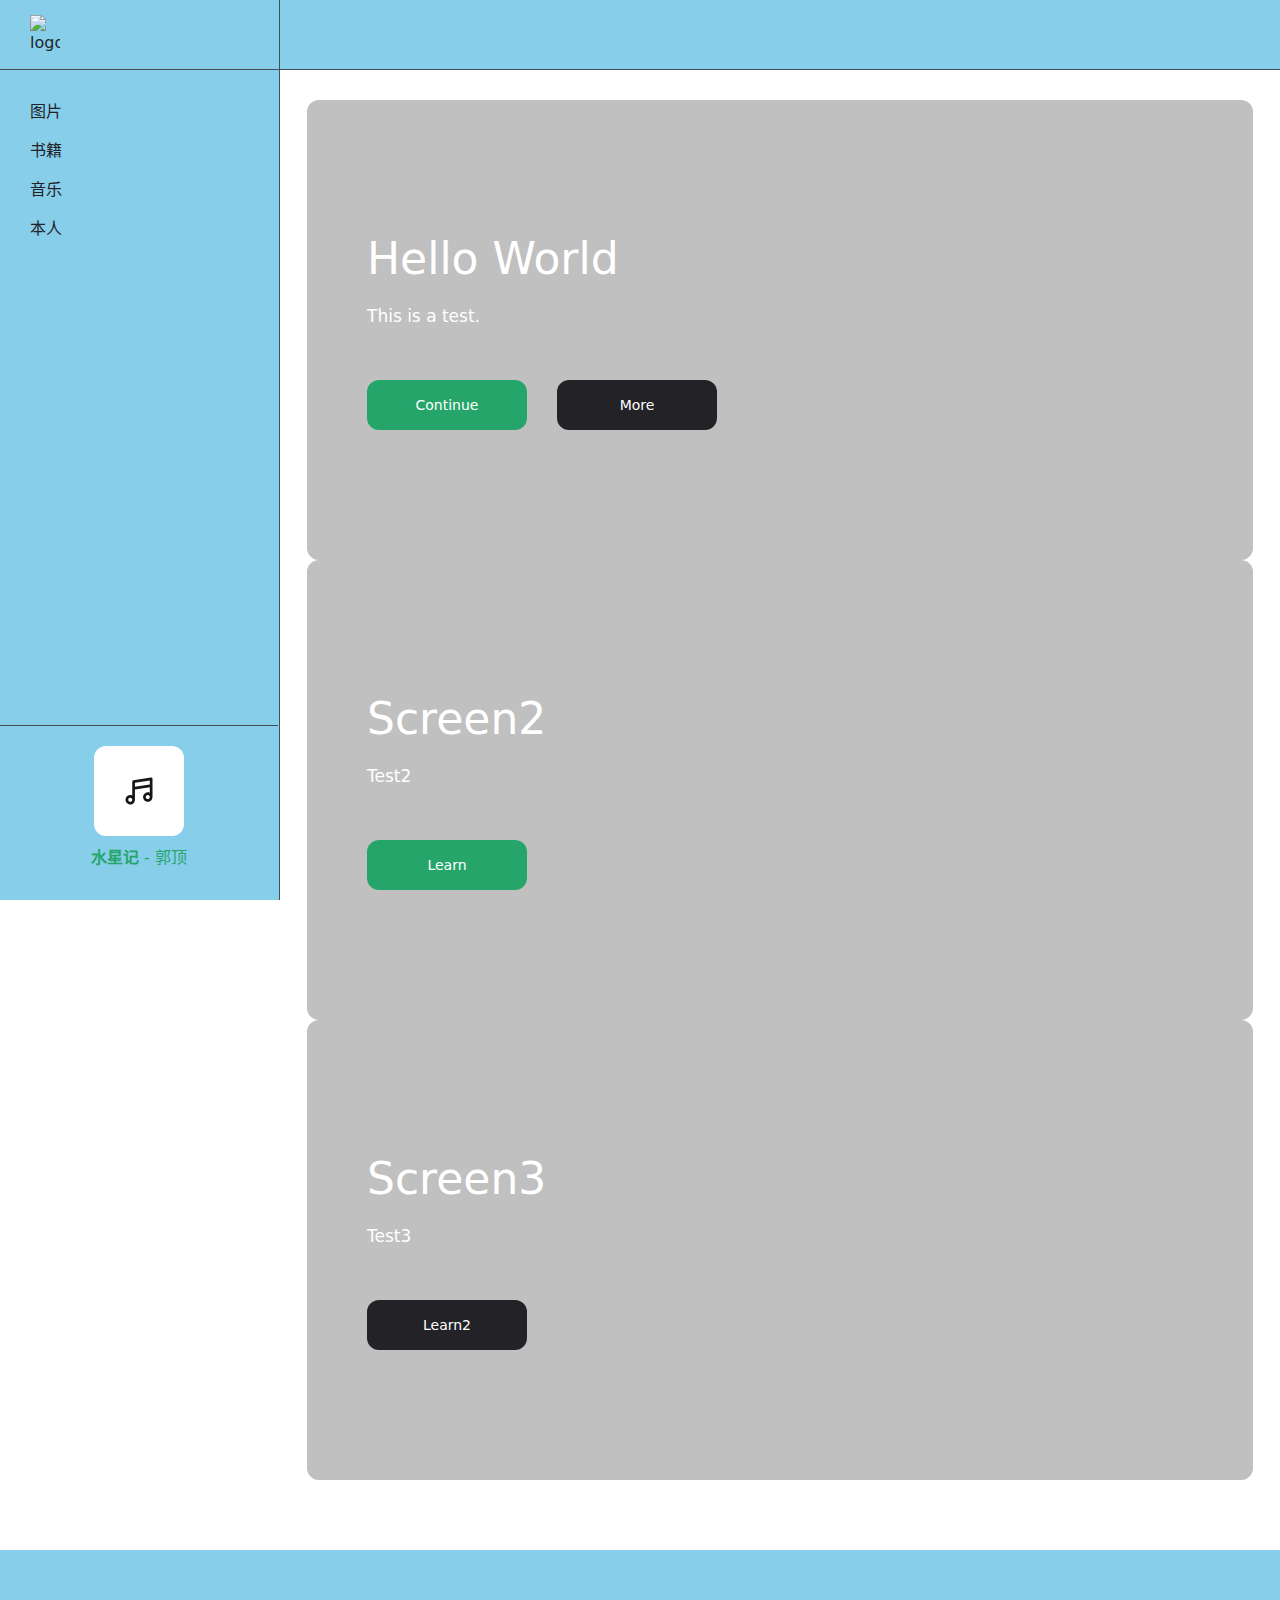
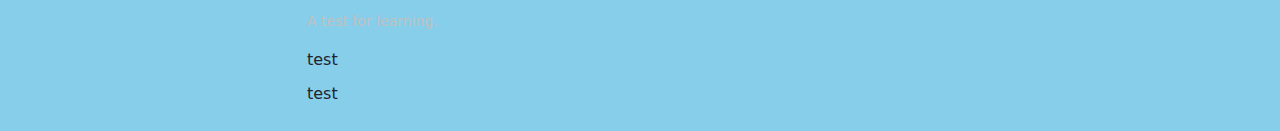
==== index.html @ 8feaa155 "部分修改" ====
<!DOCTYPE html>
<html lang="zh-CN">
    <head>
        <meta charset="UTF-8">
        <meta http-equiv="X-UA-Compatible" content="IE=edge">
        <meta name="viewport" content="width=device-width, initial-scale=1, shrink-to-fit=no">
        <meta name="description" content="早点休息，好好爱自己，晚安。">
        <meta name="keywords" content="晚安">
        <title>早点睡晚安</title>

        <!--CSS-->
        <link rel="stylesheet" href="css/bootstrap-reboot.min.css">
        <link rel="stylesheet" href="css/bootstrap-grid.min.css">
        <link rel="stylesheet" href="css/index.css">

    </head>
    <body>
        <!--Header Start-->
        <header class="header">
            <div class="header_content">
                <div class="header_logo">
                    <a href="about.html">
                        <img src="img/index/logo.jpg" alt="logo">
                    </a>
                </div>
                <button class="header_btn" type="button">
                    <span></span>
                    <span></span>
                    <span></span>
                </button>
            </div>
        </header>
        <!--Header End-->
        <!--Sidebar Start-->
        <div class="sidebar">
            <!--Sidebar Logo Start-->
            <div class="sidebar_logo">
                <img src="img/index/logo.jpg" alt="logo">
            </div>
            <!--Sidebar Logo End-->
            <!--Sidebar Nav Start-->
            <ul class="sidebar_nav">
                <li class="sidebar_nav-item">
                    <a href="about.html" class="sidebar_nav-link">
                        <span>图片</span>
                    </a>
                </li>
                <li class="sidebar_nav-item">
                    <a href="about.html" class="sidebar_nav-link">
                        <span>书籍</span>
                    </a>
                </li>
                <li class="sidebar_nav-item">
                    <a href="about.html" class="sidebar_nav-link">
                        <span>音乐</span>
                    </a>
                </li>
                <li class="sidebar_nav-item">
                    <a href="about.html" class="sidebar_nav-link">
                        <span>本人</span>
                    </a>
                </li>
            </ul>
            <!--Sidebar Nav End-->
        </div>
        <!--Sidebar End-->
        <!--Player Start-->
        <div class="player">
            <div class="player_cover">
                <img src="img/index/cover.svg" alt="player">
            </div>
            <div class="player_content">
                <span class="player_track">
                    <b>水星记</b> - <span>郭顶</span>
                </span>
            </div>
        </div>
        <button class="player_btn" type="button">
            <svg t="1628232335971" class="icon" viewbox="0 0 1024 1024" version="1.1" xmlns="http://www.w3.org/2000/svg" p-id="2117" width="200" height="200"><path d="M153.6 463.8208c0-192.512 157.764267-347.562667 358.4-346.453333 200.635733 1.109333 358.4 153.941333 358.4 346.453333V563.2l-39.3728 223.778133c-7.68 43.485867-48.571733 72.618667-91.357867 65.0752l-34.440533-6.075733c-42.786133-7.543467-71.253333-48.913067-63.5904-92.398933l25.924267-146.961067c7.662933-43.485867 48.571733-72.618667 91.357866-65.0752l60.279467 11.707733V463.872c0-161.194667-132.829867-290.082133-301.380267-293.154133L512 170.666667c-171.298133-0.170667-307.2 130.116267-307.2 293.154133v89.429333l60.279467-11.707733c42.786133-7.543467 83.694933 21.589333 91.357866 65.0752l25.924267 146.961067c7.68 43.485867-20.821333 84.855467-63.5904 92.398933l-34.440533 6.075733c-42.786133 7.543467-83.694933-21.589333-91.357867-65.0752L153.6 563.2z m120.746667 130.218667l-60.2624 10.615466 30.549333 173.226667a26.453333 26.453333 0 0 0 30.446933 21.674667l34.423467-6.058667a26.453333 26.453333 0 0 0 21.1968-30.805333l-25.9072-146.978134a26.453333 26.453333 0 0 0-30.446933-21.674666z m475.306666 0a26.453333 26.453333 0 0 0-30.446933 21.674666l-25.9072 146.978134a26.453333 26.453333 0 0 0 21.1968 30.805333l34.423467 6.075733a26.453333 26.453333 0 0 0 30.464-21.691733l30.549333-173.226667z" fill="#404040" p-id="2118"></path></svg>
            Music
        </button>
        <!--Player End-->
        <!--Main Start-->
        <main class="main">
            <div class="container-fluid">
                <!--Slider Start-->
                <section class="row">
                    <div class="col-12">
                        <div class="hero owl-carousel" id="hero">
                            <div class="hero_slide" data-bg="img/index/home.png">
                                <h1 class="hero_title">Hello World</h1>
                                <p class="hero_text">This is a test.</p>
                                <div class="hero_btns">
                                    <a href="#" class="hero_btn hero_btn--green">Continue</a>
                                    <a href="#" class="hero_btn">More</a>
                                </div>
                            </div>
                            <div class="hero_slide" data-bg="img/index/home.png">
                                <h2 class="hero_title">Screen2</h2>
                                <p class="hero_text">Test2</p>
                                <div class="hero_btns">
                                    <a href="#" class="hero_btn hero_btn--green">Learn</a>
                                </div>
                            </div>
                            <div class="hero_slide" data-bg="img/index/home.png">
                                <h2 class="hero_title">Screen3</h2>
                                <p class="hero_text">Test3</p>
                                <div class="hero_btns">
                                    <a href="#" class="hero_btn">Learn2</a>
                                </div>
                            </div>
                        </div>

                        
                    </div>
                </section>
                <!--Slider End-->
            </div>
        </main>
        <!--Main End-->

        <!--Footer Start-->
        <footer class="footer">
            <div class="container-fluid">
                <div class="row">
                    <div class="col-12 col-sm-8 col-md-6 col-lg-6 col-xl-4 order-4 order-md-1 order-lg-4 order-xl-1">
                        <div class="">
                            <img>
                        </div>
                        <p class="footer_tagline">A test for learning.</p>
                        <div class="footer_links">
                            <a>test</a>
                            <a>test</a>
                        </div>
                    </div>
                    <div class="">

                    </div>
                </div>
            </div>
        </footer>
        <!--Footer End-->
        

        <script src="js/jquery-3.6.0.js"></script>
        <script src="js/index.js"></script>
    </body>
</html>
---- css/index.css ----
html {
    -webkit-text-size-adjust: 100%;
    -ms-text-size-adjust: 100%;
}
html,
body {
    height: 100%;
}
body {

    font-weight: 400;
    background-color: #FFF;
}
button {
    padding: 0;
    border: none;
    background-color: transparent;
    transition: .5s ease;
    transition-property: color, background-color, border-color, box-shadow;
    cursor: pointer;
}
button:focus {
    outline: none;
}
a {
    transition: .5s ease;
    transition-property: color, background-color, border-color, box-shadow;
}
a:hover,
a:active,
a:focus {
    outline: none;
    text-decoration: none;
}
ul {
    margin: 0;
    padding: 0;
    list-style: none;
}





.owl-carousel .owl-item {
    -webkit-transform: none;
    transform: none;
}

/* Header */
.header {
    display: block;
    position: fixed;
    top: 0;
    left: 0;
    right: 0;
    width: auto;
    height: 70px;
    background-color: #87CEEB;
    border-bottom: 1px solid #444D56;
    z-index: 101;
}
.header_content {
    display: flex;
    flex-direction: row;
    justify-content: space-between;
    align-items: center;
    height: 100%;
    width: 100%;
    position: relative;
    padding: 0 15px;
}
.header_logo {
    display: inline-flex;
    flex-direction: row;
    justify-content: flex-start;
    align-items: center;
    height: 70px;
    width: 100%;
}
.header_logo img {
    width: 30px;
    height: auto;
    display: block;
}
.header_btn {
    position: absolute;
    width: 24px;
    height: 22px;
    display: block;
    right: 15px;
    top: 24px;
}
.header_btn span {
    position: absolute;
    right: 0;
    width: 24px;
    height: 2px;
    background-color: #FFF;
    border-radius: 2px;
    transition: .5s ease;
}
.header_btn span:first-child {
    top: 0;
}
.header_btn span:nth-child(2) {
    top: 10px;
    width: 16px;
}
.header_btn span:last-child {
    top: 20px;
    width: 8px;
}
.header_btn:hover span {
    background-color: #25a56a;
}
.header_btn--active span {
    background-color: #25a56a;
}
.header_btn--active span:first-child {
    transform: rotate(-45deg);
    top: 9px;
}
.header_btn--active span:nth-child(2) {
    opacity: 0;
    width: 0;
}
.header_btn--active span:last-child {
    width: 24px;
    transform: rotate(45deg);
    top: 9px;
}
@media (min-width: 576px) {
    .header_content {
        padding: 0 30px;
    }
    .header_btn {
        right: 30px;
    }
}
@media (min-width: 1200px) {
    .header {
        position: relative;
        padding-left: 280px;
    }
    .header--mobile {
        display: none;
    }
    .header_logo,
    .header_btn {
        display: none;
    }
}

/* Sidebar */
.sidebar {
    display: flex;
    flex-direction: column;
    justify-content: flex-start;
    align-items: flex-start;
    background-color: #87CEEB;
    position: fixed;
    top: 0;
    left: 0;
    bottom: 0;
    z-index: 0;
    width: 280px;
    transform: translateX(-100%);
    transition: transform .5s ease;
    border-right: 1px solid #444D56;
    z-index: 101;
}
.sidebar--active {
    transform: translateX(0);
}
.sidebar_logo {
    display: inline-flex;
    flex-direction: row;
    justify-content: flex-start;
    align-items: center;
    height: 70px;
    width: 100%;
    padding: 0 30px 0 15px;
    border-bottom: 1px solid #444D56;
}
.sidebar_logo img {
    width: 30px;
    height: auto;
    display: block;
}
.sidebar_nav {
    display: flex;
    flex-direction: column;
    justify-content: flex-start;
    align-items: flex-start;
    position: relative;
    padding: 30px 0 0;
    width: 100%;
    max-height: calc(100vh - 150px);
    overflow-y: auto;
}
.sidebar_nav-link {
    display: inline-flex;
    flex-direction: row;
    justify-content: flex-start;
    align-items: center;
    text-decoration: none;
    font-size: 16px;
    color: #222227;
    
    margin-left: 15px;
    transition: .4s ease;
    position: relative;
}

.sidebar_nav-item {
    width: 100%;
    display: block;
    margin-bottom: 15px;
    position: relative;
}
.sidebar_nav-item:last-child {
    margin-bottom: 0;
}
@media (min-width: 576px) {
    .sidebar_logo {
        padding: 0 30px;
    }
    .sidebar_nav-link {
        margin-left: 30px;
    }
}
@media (min-width: 1200px) {
    .sidebar {
        transform: translateX(0);
    }
    .sidebar_nav {
        max-height: calc(100vh - 332px);
    }
}

/* Player */
.player {
    position: fixed;
    z-index: 102;
    bottom: 0;
    left: 0;
    width: 100%;
    background-color: #87CEEB;
    padding: 20px 15px;
    display: flex;
    flex-direction: column;
    justify-content: flex-start;
    align-items: center;
    border-top: 1px solid #444D56;
    transform: translateY(100%);
    transition: transform .5s ease;
}
.player_cover {
    width: 100%;
    max-width: 90px;
}
.player_cover img {
    width: 100%;
    height: auto;
    display: block;
    border-radius: 12px;
    margin-bottom: 10px;
}
.player_track {
    font-size: 16px;
    line-height: 24px;
    display: block;
    width: 100%;
    text-align: center;
    font-weight: 400;
    color: #25a56a;
    margin-bottom: 10px;
    white-space: nowrap;
    overflow: hidden;
    text-overflow: ellipsis;
    word-wrap: break-word;
}
.player_track b {
    font-weight: 600;
    color: #25a56a;
}
.player_content {
    width: 100%;
}
.player_btn {
    position: fixed;
    display: flex;
    flex-direction: row;
    justify-content: center;
    align-items: center;
    background-color: #87CEEB;
    border-radius: 12px 12px 0 0;
    height: 40px;
    width: 90px;
    bottom: 0;
    left: 50%;
    transform: translateX(-50%);
    z-index: 103;
    color: #25a56a;
    font-size: 14px;
    border: 1px solid #444D56;
    border-bottom: none;
}
.player_btn svg {
    width: 18px;
    height: auto;
    fill: #25a56a;
    margin-right: 8px;
}
.player--active {
    transform: translateY(0);
}
@media (min-width: 1200px) {
    .player {
        width: 278px;
        padding: 20px 30px;
        transform: translateY(0);
    }
    .player_btn {
        display: none;
    }
}
.player_control {
    padding: 0;
}
.player_control svg {
    width: 24px;
    height: 24px;
    transition: fill .4s ease;
}
.player_control:hover {
    background-color: transparent !important;
}
.player_control:hover svg {
    fill: #25a56a;
}
.player_controls {
    display: flex;
    flex-direction: row;
    justify-content: flex-start;
    align-items: center;
    flex-wrap: wrap;
    width: 100%;
}
.player_actions {
    display: flex;
    flex-direction: row;
    justify-content: center;
    align-items: center;
    width: 100%;
}
.player_actions button {
    margin: 0 5px;
}
.player_tooltip {
    background-color: #25a56a;
    box-shadow: none;
    color: #222227;
    font-size: 14px !important;
}
.player_tooltip:before {
    border-top-color: #25a56a;
}
.player_wrap {
    display: flex;
    flex-direction: row;
    justify-content: space-between;
    align-items: center;
    width: 100%;
    margin-top: 10px;
}
.player_time {
    margin-left: 10px;
    color: #25a56a;
    font-size: 14px;
    line-height: 100%;
}
.player_volume {
    margin-right: auto;
}
.player_progress {
    width: 100%;
}
.player--audio .player_controls {
    padding: 0;
    color: #25a56a;
    background-color: transparent;
}

/* Main */
.main {
    position: relative;
    margin-top: 70px;
    padding: 20px 0 60px;
}
.main_title {
    display: flex;
    flex-direction: row;
    justify-content: space-between;
    align-items: flex-end;
    flex-wrap: wrap;
    margin-bottom: 10px;
    margin-top: 60px;
}
.main_title h1 {
    display: flex;
    flex-direction: row;
    justify-content: flex-start;
    align-items: flex-start;
    font-weight: 400;
    color: #222227;
    font-size: 30px;
    line-height: 140%;
    margin-bottom: 0;
    position: relative;
}
.main_title h1 b {
    font-weight: 500;
}
.main_title h1 a {
    color: #222227;
}
.main_title h1 a:hover {
    color: #25a56a;
}
.main_title h2 {
    display: flex;
    flex-direction: row;
    justify-content: flex-start;
    align-items: flex-start;
    font-weight: 400;
    color: #222227;
    font-size: 26px;
    line-height: 100%;
    margin-bottom: 0;
    position: relative
}
.main_title h2 svg {
    width: 26px;
    height: auto;
    fill: #25a56a;
    margin-right: 10px;
}
.main_title h2 b {
    font-weight: 500;
}
.main_title h2 a {
    color: #222227;
}
.main_title h2 a:hover {
    color: #25a56a;
}
.main_title h3 {
    display: flex;
    flex-direction: row;
    justify-content: flex-start;
    font-weight: 400;
    font-size: 24px;
    color: #222227;
    margin-bottom: 0;
    line-height: 100%;
    position: relative;
}
.main_title p {
    display: block;
    width: 100%;
    font-size: 16px;
    line-height: 26px;
    color: #c0c0c0;
    margin-top: 20px;
    margin-bottom: 0;
}
.main_title p b {
    font-weight: 600;
}
.main_title p a {
    color: #25a56a;
    text-decoration: underline;
}
.main_title p a:hover {
    text-decoration: none;
}
.main_title ol {
    padding-left: 0;
    list-style: none;
    counter-reset: li;
    margin-bottom: 0;
}
.main_title ol ol {
    padding-left: 15px;
    margin-top: 10px;
}
.main_title ol ol ol {
    margin-top: 10px;
    margin-bottom: 10px;
}
.main_title ol ol ol li {
    margin-top: 5px;
}
.main_title ol h4 {
    font-size: 16px;
    color: #fff;
    display: inline-block;
    margin-bottom: 0;
    margin-top: 20px;
    font-weight: 500;
}
.main_title ol li {
    font-size: 16px;
    line-height: 24px;
    color: #c0c0c0;
    position: relative;
}
.main_title ol li b {
    font-weight: 600;
    color: #c0c0c0;
}
.main_title ol li a {
    color: #eb5757;
}
.main_title ol li a:hover {
    color: #eb5757;
    text-decoration: underline;
}
.main_title ol li:last-child {
    margin-bottom: 0;
}
.main_title ol li:before {
    counter-increment: li;
    content: counter(li, ".")". ";
}
.main_title--page {
    margin-bottom: 0;
    margin-top: 50px;
}
.main_link {
    display: flex;
    flex-direction: row;
    justify-content: center;
    align-items: center;
    font-size: 16px;
    color: #c0c0c0;
    font-weight: 400;
}
.main_link svg {
    width: 22px;
    height: auto;
    fill: #c0c0c0;
    margin-left: 5px;
    transition: fill .5s ease;
}
.main_link:hover {
    color: #fff;
}
.main_link:hover svg {
    fill: #25a56a;
}
.main_carousel-warp {
    position: relative;
}
.main_carousel .owl-dots {
    display: flex;
    flex-direction: row;
    justify-content: center;
    align-items: center;
    width: 100%;
    margin-top: 20px;
    position: relative;
}
.main_carousel .owl-dot:last-child {
    margin-right: 0;
}
.main_carousel .owl-dot span {
    display: block;
    height: 4px;
    width: 10px;
    border-radius: 2px;
    background-color: #c0c0c0;
    transition: .5s ease;
}
.main_carousel .owl-dot.active span {
    width: 20px;
    background-color: #25a56a;
}
.main_nav {
    display: none;
}
.main_list {
    margin-top: 20px;
}
.main_list--dashbox {
    margin-top: 0;
}
.main_list--dashbox .single-item_title {
    max-width: 80px;
}
.main_list--dashbox .single-item_time {
    font-size: 12px;
}
.main_filter {
    display: flex;
    flex-direction: column;
    justify-content: flex-start;
    align-items: flex-start;
    width: 100%;
    margin-top: 20px;
    padding-bottom: 20px;
    padding-top: 20px;
    background-color: #16151a;
    position: relative;
}
.main_filter:before {
    content: '';
    position: absolute;
    display: block;
    left: -15px;
    right: -15px;
    width: auto;
    top: 0;
    border-top: 1px solid #444D56;
    border-bottom: 1px solid #444D56;
    bottom: 0;
    background-color: #16151a;
}
.main_filter-wrap {
    display: flex;
    flex-direction: row;
    justify-content: flex-start;
    align-items: center;
    width: 100%;
    position: relative;
    padding: 0 20px;
    z-index: 2;
}
.main_filter-search {
    position: relative;
    display: flex;
    flex-direction: row;
    justify-content: flex-start;
    align-items: center;
    width: 100%;
    margin-bottom: 10px;
}
.main_filter-search input {
    width: 100%;
    height: 40px;
    background-color: #222227;
    color: #fff;
    font-size: 14px;
    border-radius: 12px;
    border: none;
    padding: 0 60px 0 20px;
}
.main_filter-search input:focus {
    border-color: #222227;
}
.main_filter-search button {
    position: absolute;
    right: 20px;
    top: 0;
    height: 40px;
    width: auto;
    display: flex;
    flex-direction: row;
    justify-content: center;
    align-items: center;
}
.main_filter-search button svg {
    width: 20px;
    height: auto;
    fill: #c0c0c0;
    transition: .5s ease;
}
.main_filter-search button:hover svg {
    fill: #25a56a;
}
.main_load {
    width: 160px;
    height: 50px;
    border-radius: 12px;
    background-color: #25a56a;
    display: flex;
    flex-direction: row;
    justify-content: center;
    align-items: center;
    color: #fff;
    font-size: 14px;
    position: relative;
    text-transform: uppercase;
    font-weight: 500;
    margin: 30px auto 0;
    z-index: 2;
}
.main_load:hover {
    color: #25a56a;
    background-color: #222227;
}
.main_tabs {
    display: flex;
    flex-direction: row;
    justify-content: flex-start;
    align-items: flex-start;
    flex-wrap: wrap;
    width: 100%;
    margin-top: 10px;
}
.main_tabs li {
    margin-top: 15px;
    margin-right: 15px;
}
.main_tabs li:last-child {
    margin-right: 0;
}
.main_tabs a {
    display: inline-flex;
    flex-direction: row;
    justify-content: center;
    align-items: center;
    width: auto;
    color: #c0c0c0;
    font-size: 17px;
}
.main_tabs a span {
    font-size: 15px;
    font-weight: 600;
    margin-right: 3px;
    margin-top: 3px;
    color: #c0c0c0;
    transition: color .5s ease;
}
.main_tabs a:hover {
    color: #fff;
}
.main_tabs a.active {
    color: #fff;
}
.main_tabs a.active span {
    color: #25a56a;
}
.main_table {
    width: 100%;
    min-width: 520px;
    border-spacing: 0;
}
.main_table thead {
    border-bottom: 1px solid #444D56;
}
.main_table thead th {
    font-size: 14px;
    color: #c0c0c0;
    font-weight: 400;
    padding: 0 10px 20px 0;
    line-height: 100%;
    margin-bottom: 0;
    border: none;
}
.main_table thead th a {
    display: inline-flex;
    flex-direction: row;
    justify-content: flex-start;
    align-items: center;
    color: #c0c0c0;
}
.main_table thead th a svg {
    width: 20px;
    height: auto;
    fill: #c0c0c0;
    transition: fill .5s ease;
}
.main_table thead th a:hover {
    color: #fff;
}
.main_table thead th a:hover svg {
    fill: #25a56a;
}
.main_table thead th a.active {
    color: #fff;
}
.main_table thead th a.active svg {
    width: 16px;
    fill: #25a56a;
}
.mian_table tbody td {
    padding: 0;
    background-color: transparent;
    border: 0px solid #444D56;
}




@media (min-width: 400px) {
    .main_list--dashbox .single-item_title {
        max-width: 110px;
    }
}
@media (min-width: 576px) {
    .main {
        padding: 20px 15px 50px;
    }
    .main_list--dashbox .single-item_title {
        max-width: 150px;
    }
    .main_list--dashbox .single-item_time {
        font-size: 14px;
    }
    .main_filter:before {
        left: -30px;
        right: -30px;
    }
}
@media (min-width: 768px) {
    .main {
        padding: 30px 15px 70px;
    }
    .main_title {
        margin-top: 70px;
        margin-bottom: 0;
    }
    .main_title h1 {
        font-size: 36px;
    }
    .main_title h2 {
        font-size: 30px;
    }
    .main_title h2 svg {
        width: 30px;
    }
    .main_title p:last-child {
        margin-bottom: 10px;
    }
    .main_title--sidebar {
        margin-bottom: 10px;
    }
    .main_carousel .owl-dots {
        margin-top: 30px;
    }
    .main_list {
        margin-top: 30px;
    }
    .main_list--dashbox {
        margin-top: 0;
    }
    .main_filter {
        padding: 0;
        flex-direction: row;
        align-items: center;
        margin-top: 30px;
        height: 70px;
    }
    .main_filter-wrap {
        padding: 0;
    }
    .main_load {
        margin: 40px auto 0;
    }
    .main_tabs li {
        margin-top: 20px;
        margin-right: 20px;
    }
    .main_tabs li:last-child {
        margin-right: 0;
    }
    .main_filter-search {
        margin-bottom: 0;
        width: 180px;
        margin-right: 30px;
    }
    .main_filter-search input {
        width: 180px;
    }
}
@media (min-width: 992px) {
    .main_filter-search {
        margin-bottom: 0;
        width: 250px;
    }
    .main_filter-search input {
        width: 250px;
    }
    .main_title--sidebar {
        margin-top: 30px;
    }
    .main_list--dashbox .single-item_title {
        max-width: 200px;
    }
}
@media (min-width: 1200px) {
    .main {
        padding: 0 15px 70px 295px;
        margin-top: 0;
    }
    .main_carousel .owl-dots {
        justify-content: flex-end;
        padding-right: 68px;
    }
    .main_nav {
        position: absolute;
        display: flex;
        flex-direction: row;
        justify-content: center;
        align-items: center;
        width: 34px;
        height: 34px;
        right: 0;
        bottom: -14px;
        z-index: 2;
    }
    .main_nav svg {
        width: 30px;
        height: auto;
        fill: #c0c0c0;
        transition: fill .5s ease;
    }
    .main_nav:hover svg {
        fill: #25a56a;
    }
    .main_nav--prev {
        right: 25px;
    }
    .main_nav--next {
        right: -5px;
    }
    .main_nav--hero {
        bottom: 15px;
    }
    .main_nav--hero svg {
        fill: #fff;
    }
    .main_nav--hero.main_nav--prev {
        right: 95px;
    }
    .main_nav--hero.main_nav--next {
        right: 65px;
    }
    .main_nav--hero:hover svg {
        fill: #25a56a;
    }
    .main_filter {
        position: -webkit-sticky;
        position: sticky;
        top: 0;
        background-color: #fff;
        border: none;
        z-index: 99;
    }
    .main_filter-search {
        margin-bottom: 0;
        width: 220px;
    }
    .main_filter-search input {
        width: 220px;
    }
}


/* Hero */
.hero {
    display: block;
    width: 100%;
}
.hero .owl-dots {
    display: flex;
    flex-direction: row;
    justify-content: center;
    align-items: center;
    width: 100%;
    margin-top: 20px;
    position: relative;
}
.hero .owl-dot {
    margin-right: 10px;
}
.hero .owl-dot:last-child {
    margin-right: 0;
}
.hero .owl-dot span {
    display: block;
    height: 4px;
    width: 10px;
    border-radius: 2px;
    background-color: #25a56a;
    transition: .5s ease;
}
.hero .owl-dot.active span {
    width: 20px;
    background-color: #25a56a;
}
.hero .owl-stage-outer {
    border-radius: 12px;
}
.hero_slide {
    display: flex;
    flex-direction: column;
    justify-content: center;
    align-items: flex-start;
    width: 100%;
    min-height: 300px;
    border-radius: 12px;
    overflow: hidden;
    padding: 40px 20px;
    position: relative;
}
.hero_slide:before {
    content: '';
    position: absolute;
    display: block;
    top: 0;
    left: 0;
    right: 0;
    bottom: 0;
    background-color: #c0c0c0;
    z-index: 1;
}
.hero_title {
    position: relative;
    color: #fff;
    font-weight: 400;
    font-size: 30px;
    margin-bottom: 0;
    line-height: 130%;
    z-index: 2;
}
.hero_text {
    position: relative;
    color: #fff;
    font-size: 16px;
    line-height: 26px;
    margin-bottom: 0;
    margin-top: 15px;
    z-index: 2;
}
.hero_btns {
    display: flex;
    flex-direction: row;
    justify-content: flex-start;
    align-items: flex-start;
    flex-wrap: wrap;
    width: 100%;
    margin-top: 10px;
}
.hero_btn {
    width: auto;
    min-width: 120px;
    height: 50px;
    border-radius: 12px;
    background-color: #222227;
    display: inline-flex;
    flex-direction: row;
    justify-content: center;
    align-items: center;
    color: #fff;
    font-size: 14px;
    position: relative;
    text-decoration: none;
    text-transform: none;
    font-weight: 400;
    padding: 0 20px;
    margin-top: 20px;
    margin-right: 20px;
    z-index: 2;
}
.hero_btn svg {
    fill: #fff;
    width: 20px;
    height: auto;
    margin-right: 7px;
}
.hero_btn:last-child {
    margin-right: 0;
}
.hero_btn:hover {
    color: #25a56a;
}
.hero_btn--video {
    text-transform: none;
    font-size: 16px;
}
.hero_btn--video svg {
    fill: #25a56a;
    width: 28px;
    height: auto;
    margin-right: 10px;
    transition: fill .5s ease;
}
.hero_btn--video:hover {
    background-color: #25a56a;
    color: #fff;
}
.hero_btn--video:hover svg {
    fill: #fff;
}
.hero_btn--green {
    background-color: #25a56a;
    color: #fff;
}
.hero_btn--green:hover {
    background-color: #222227;
    color: #25a56a;
}
@media (min-width: 576px) {
    .hero_slide {
        min-height: 400px;
    }
}
@media (min-width: 768px) {
    .hero .owl-dots {
        margin-top: 30px;
    }
    .hero_slide {
        padding: 40px 30px;
        padding-right: 10%;
        min-height: 460px;
    }
    .hero_title {
        font-size: 36px;
    }
    .hero_btn {
        margin-top: 30px;
        margin-right: 30px;
        min-width: 160px;
        padding: 0 25px;
    }
    .hero_btn:last-child {
        margin-right: 0;
    }
}
@media (min-width: 992px) {
    .hero_slide {
        padding-right: 25%;
    }
}
@media (min-width: 1200px) {
    .hero {
        margin-top: 30px;
    }
    .hero .owl-dots {
        justify-content: flex-end;
        margin-top: -34px;
        margin-bottom: 30px;
        padding-right: 124px;
        z-index: 2;
    }
    .hero .owl-dot span {
        background-color: rgba(255,255,255,0.6);
    }
    .hero .owl-dot.active span {
        background-color: #fff;
    }
    .hero_title {
        font-size: 44px;
    }
    .hero_text {
        font-size: 17px;
        line-height: 28px;
    }
    .hero_btn {
        margin-top: 40px;
    }
    .hero_slide {
        padding: 60px;
        padding-right: 33%;
    }
}
@media (min-width: 1900px) {
    .hero_slide {
        padding-right: 50%;
    }
}


/* Footer */
.footer {
    background-color: #87CEEB;
    padding: 30px 0 20px;
    position: relative;
    overflow: hidden;
}
.footer_logo {
    margin-top: 60px;
}
.footer_logo img {
    width: 100px;
    height: auto;
}
.footer_tagline {
    margin-top: 15px;
    display: block;
    font-size: 14px;
    line-height: 24px;
    color: #c0c0c0;
    margin-bottom: 0;
}
.footer_links {
    display: flex;
    flex-direction: column;
    justify-content: flex-start;
    align-items: flex-start;
    width: 100%;
    margin-top: 5px;
}
.footer_links a {
    display: inline-flex;
    flex-direction: row;
    justify-content: flex-start;
    align-items: center;
    margin-top: 10px;
    color: #c0c0c0;
    font-size: 16px;
}
.footer_links a svg {
    width: 20px;
    height: auto;
    fill: #25a56a;
    margin-right: 10px;
}
.footer_links a:hover {
    color: #25a56a;
}
.footer_social {
    display: flex;
    flex-direction: row;
    justify-content: flex-start;
    align-items: flex-start;
    flex-wrap: wrap;
    width: 100%;
}



@media (min-width: 576px) {
    .footer {
        padding: 30px 15px 20px;
    }
}
@media (min-width: 768px) {
    .footer {
        padding: 20px 15px 25px;
    }
}
@media (min-width: 1200px) {
    .footer {
        padding-left: 295px;
        padding-right: 15px;
    }
}
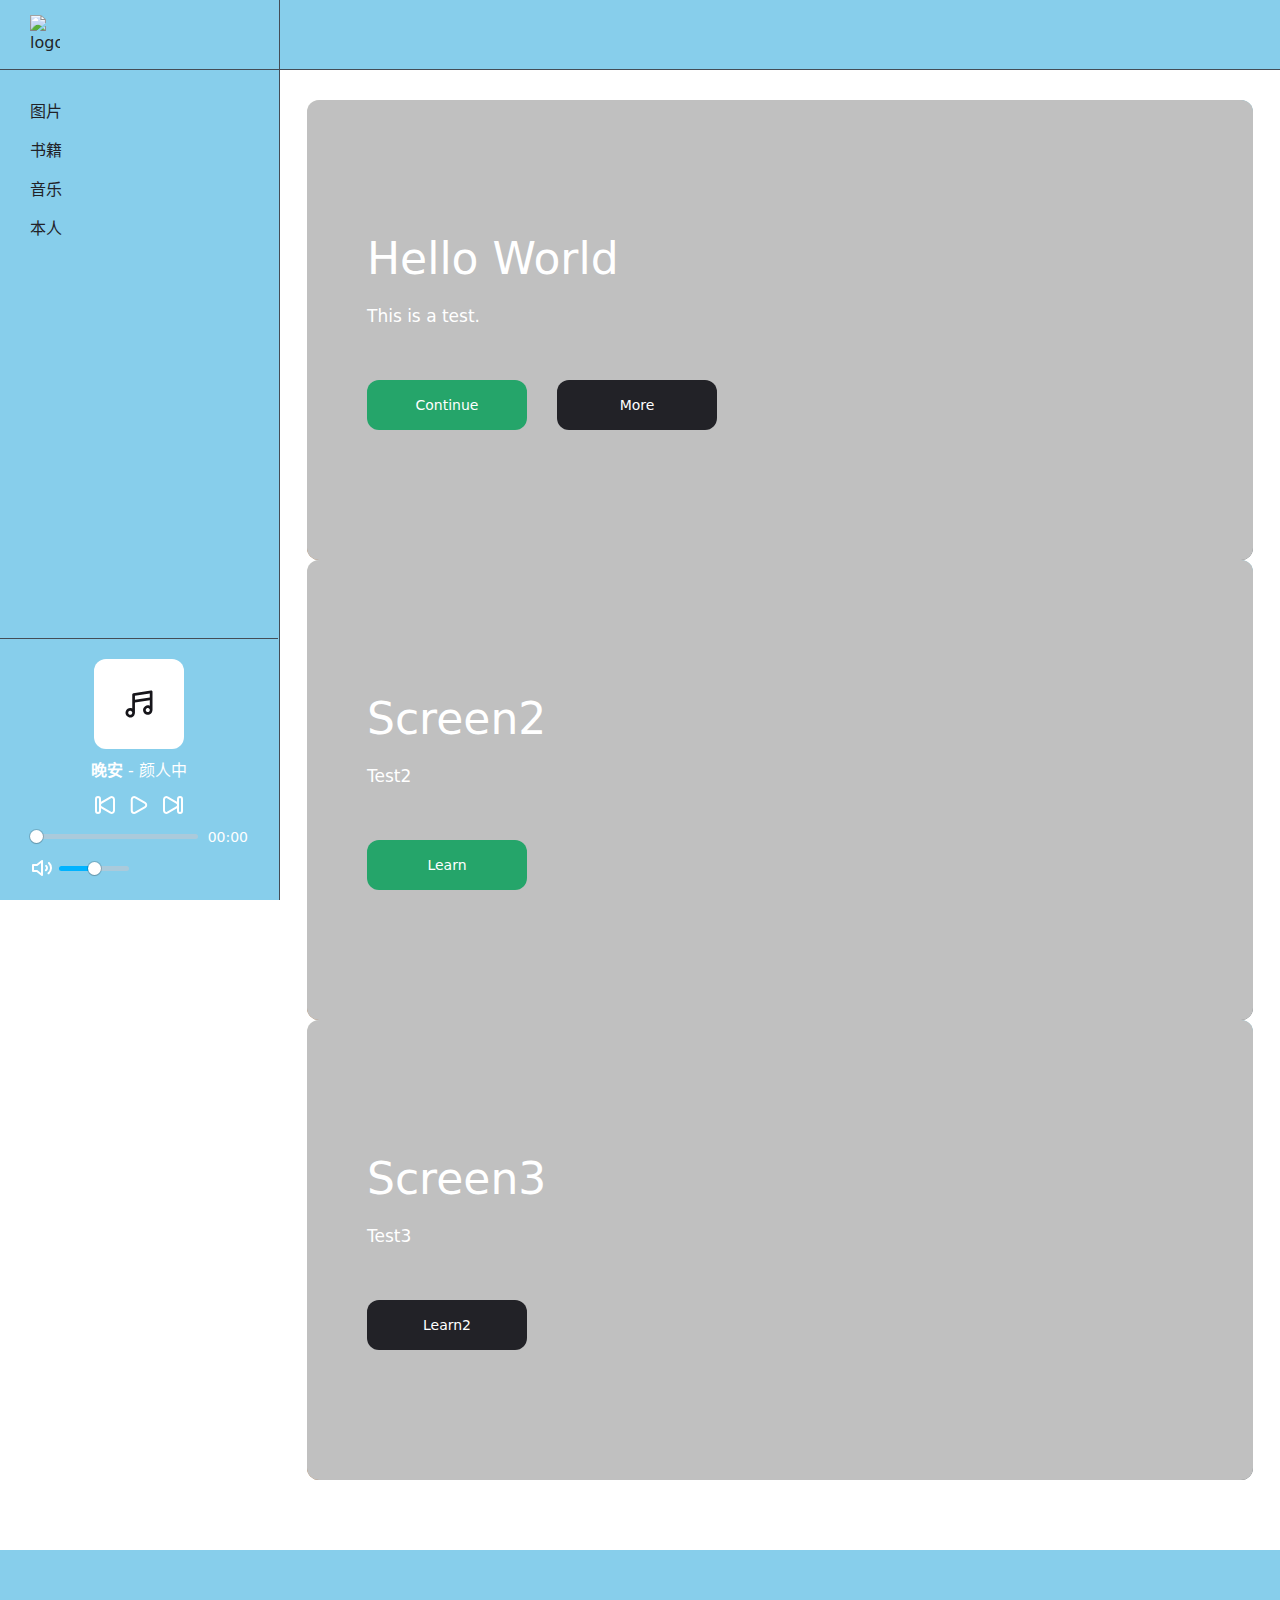
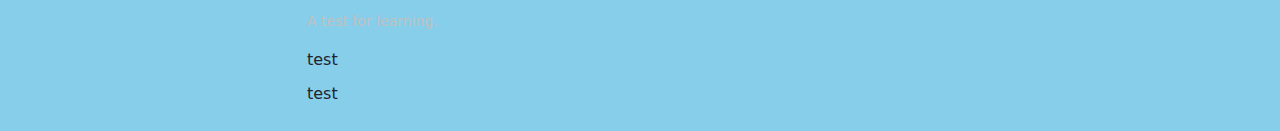
==== commit 47bec5c8: "音乐播放s02" ====
--- a/index.html
+++ b/index.html
@@ -11,6 +11,7 @@
         <!--CSS-->
         <link rel="stylesheet" href="css/bootstrap-reboot.min.css">
         <link rel="stylesheet" href="css/bootstrap-grid.min.css">
+        <link rel="stylesheet" href="css/plyr.css">
         <link rel="stylesheet" href="css/index.css">
 
     </head>
@@ -71,8 +72,9 @@
             </div>
             <div class="player_content">
                 <span class="player_track">
-                    <b>水星记</b> - <span>郭顶</span>
+                    <b class="player_title">晚安</b> - <span>颜人中</span>
                 </span>
+                <audio src="music/颜人中 - 晚安.mp3" id="audio" controls></audio>
             </div>
         </div>
         <button class="player_btn" type="button">
@@ -143,6 +145,7 @@
         
 
         <script src="js/jquery-3.6.0.js"></script>
+        <script src="js/plyr.min.js"></script>
         <script src="js/index.js"></script>
     </body>
 </html>--- a/css/plyr.css
+++ b/css/plyr.css
@@ -0,0 +1,1620 @@
+@keyframes plyr-progress {
+    to {
+        background-position: 25px 0;
+        background-position: var(--plyr-progress-loading-size, 25px) 0
+    }
+}
+
+@keyframes plyr-popup {
+    0% {
+        opacity: .5;
+        transform: translateY(10px)
+    }
+
+    to {
+        opacity: 1;
+        transform: translateY(0)
+    }
+}
+
+@keyframes plyr-fade-in {
+    from {
+        opacity: 0
+    }
+
+    to {
+        opacity: 1
+    }
+}
+
+.plyr {
+    -moz-osx-font-smoothing: grayscale;
+    -webkit-font-smoothing: antialiased;
+    align-items: center;
+    direction: ltr;
+    display: flex;
+    flex-direction: column;
+    font-family: inherit;
+    font-family: var(--plyr-font-family, inherit);
+    font-variant-numeric: tabular-nums;
+    font-weight: 400;
+    font-weight: var(--plyr-font-weight-regular, 400);
+    line-height: 1.7;
+    line-height: var(--plyr-line-height, 1.7);
+    max-width: 100%;
+    min-width: 200px;
+    position: relative;
+    text-shadow: none;
+    transition: box-shadow .3s ease;
+    z-index: 0
+}
+
+.plyr audio,
+.plyr iframe,
+.plyr video {
+    display: block;
+    height: 100%;
+    width: 100%
+}
+
+.plyr button {
+    font: inherit;
+    line-height: inherit;
+    width: auto
+}
+
+.plyr:focus {
+    outline: 0
+}
+
+.plyr--full-ui {
+    box-sizing: border-box
+}
+
+.plyr--full-ui *,
+.plyr--full-ui ::after,
+.plyr--full-ui ::before {
+    box-sizing: inherit
+}
+
+.plyr--full-ui a,
+.plyr--full-ui button,
+.plyr--full-ui input,
+.plyr--full-ui label {
+    touch-action: manipulation
+}
+
+.plyr__badge {
+    background: #4a5464;
+    background: var(--plyr-badge-background, #4a5464);
+    border-radius: 2px;
+    border-radius: var(--plyr-badge-border-radius, 2px);
+    color: #fff;
+    color: var(--plyr-badge-text-color, #fff);
+    font-size: 9px;
+    font-size: var(--plyr-font-size-badge, 9px);
+    line-height: 1;
+    padding: 3px 4px
+}
+
+.plyr--full-ui ::-webkit-media-text-track-container {
+    display: none
+}
+
+.plyr__captions {
+    animation: plyr-fade-in .3s ease;
+    bottom: 0;
+    display: none;
+    font-size: 13px;
+    font-size: var(--plyr-font-size-small, 13px);
+    left: 0;
+    padding: 10px;
+    padding: var(--plyr-control-spacing, 10px);
+    position: absolute;
+    text-align: center;
+    transition: transform .4s ease-in-out;
+    width: 100%
+}
+
+.plyr__captions span:empty {
+    display: none
+}
+
+@media (min-width:480px) {
+    .plyr__captions {
+        font-size: 15px;
+        font-size: var(--plyr-font-size-base, 15px);
+        padding: calc(10px * 2);
+        padding: calc(var(--plyr-control-spacing, 10px) * 2)
+    }
+}
+
+@media (min-width:768px) {
+    .plyr__captions {
+        font-size: 18px;
+        font-size: var(--plyr-font-size-large, 18px)
+    }
+}
+
+.plyr--captions-active .plyr__captions {
+    display: block
+}
+
+.plyr:not(.plyr--hide-controls) .plyr__controls:not(:empty)~.plyr__captions {
+    transform: translateY(calc(10px * -4));
+    transform: translateY(calc(var(--plyr-control-spacing, 10px) * -4))
+}
+
+.plyr__caption {
+    background: rgba(0, 0, 0, .8);
+    background: var(--plyr-captions-background, rgba(0, 0, 0, .8));
+    border-radius: 2px;
+    -webkit-box-decoration-break: clone;
+    box-decoration-break: clone;
+    color: #fff;
+    color: var(--plyr-captions-text-color, #fff);
+    line-height: 185%;
+    padding: .2em .5em;
+    white-space: pre-wrap
+}
+
+.plyr__caption div {
+    display: inline
+}
+
+.plyr__control {
+    background: 0 0;
+    border: 0;
+    border-radius: 3px;
+    border-radius: var(--plyr-control-radius, 3px);
+    color: inherit;
+    cursor: pointer;
+    flex-shrink: 0;
+    overflow: visible;
+    padding: calc(10px * .7);
+    padding: calc(var(--plyr-control-spacing, 10px) * .7);
+    position: relative;
+    transition: all .3s ease
+}
+
+.plyr__control svg {
+    display: block;
+    fill: currentColor;
+    height: 18px;
+    height: var(--plyr-control-icon-size, 18px);
+    pointer-events: none;
+    width: 18px;
+    width: var(--plyr-control-icon-size, 18px)
+}
+
+.plyr__control:focus {
+    outline: 0
+}
+
+.plyr__control.plyr__tab-focus {
+    outline-color: #00b3ff;
+    outline-color: var(--plyr-tab-focus-color, var(--plyr-color-main, var(--plyr-color-main, #00b3ff)));
+    outline-offset: 2px;
+    outline-style: dotted;
+    outline-width: 3px
+}
+
+a.plyr__control {
+    text-decoration: none
+}
+
+a.plyr__control::after,
+a.plyr__control::before {
+    display: none
+}
+
+.plyr__control.plyr__control--pressed .icon--not-pressed,
+.plyr__control.plyr__control--pressed .label--not-pressed,
+.plyr__control:not(.plyr__control--pressed) .icon--pressed,
+.plyr__control:not(.plyr__control--pressed) .label--pressed {
+    display: none
+}
+
+.plyr--full-ui ::-webkit-media-controls {
+    display: none
+}
+
+.plyr__controls {
+    align-items: center;
+    display: flex;
+    justify-content: flex-end;
+    text-align: center
+}
+
+.plyr__controls .plyr__progress__container {
+    flex: 1;
+    min-width: 0
+}
+
+.plyr__controls .plyr__controls__item {
+    margin-left: calc(10px / 4);
+    margin-left: calc(var(--plyr-control-spacing, 10px)/ 4)
+}
+
+.plyr__controls .plyr__controls__item:first-child {
+    margin-left: 0;
+    margin-right: auto
+}
+
+.plyr__controls .plyr__controls__item.plyr__progress__container {
+    padding-left: calc(10px / 4);
+    padding-left: calc(var(--plyr-control-spacing, 10px)/ 4)
+}
+
+.plyr__controls .plyr__controls__item.plyr__time {
+    padding: 0 calc(10px / 2);
+    padding: 0 calc(var(--plyr-control-spacing, 10px)/ 2)
+}
+
+.plyr__controls .plyr__controls__item.plyr__progress__container:first-child,
+.plyr__controls .plyr__controls__item.plyr__time+.plyr__time,
+.plyr__controls .plyr__controls__item.plyr__time:first-child {
+    padding-left: 0
+}
+
+.plyr__controls:empty {
+    display: none
+}
+
+.plyr [data-plyr=airplay],
+.plyr [data-plyr=captions],
+.plyr [data-plyr=fullscreen],
+.plyr [data-plyr=pip] {
+    display: none
+}
+
+.plyr--airplay-supported [data-plyr=airplay],
+.plyr--captions-enabled [data-plyr=captions],
+.plyr--fullscreen-enabled [data-plyr=fullscreen],
+.plyr--pip-supported [data-plyr=pip] {
+    display: inline-block
+}
+
+.plyr__menu {
+    display: flex;
+    position: relative
+}
+
+.plyr__menu .plyr__control svg {
+    transition: transform .3s ease
+}
+
+.plyr__menu .plyr__control[aria-expanded=true] svg {
+    transform: rotate(90deg)
+}
+
+.plyr__menu .plyr__control[aria-expanded=true] .plyr__tooltip {
+    display: none
+}
+
+.plyr__menu__container {
+    animation: plyr-popup .2s ease;
+    background: rgba(255, 255, 255, .9);
+    background: var(--plyr-menu-background, rgba(255, 255, 255, .9));
+    border-radius: 4px;
+    bottom: 100%;
+    box-shadow: 0 1px 2px rgba(0, 0, 0, .15);
+    box-shadow: var(--plyr-menu-shadow, 0 1px 2px rgba(0, 0, 0, .15));
+    color: #4a5464;
+    color: var(--plyr-menu-color, #4a5464);
+    font-size: 15px;
+    font-size: var(--plyr-font-size-base, 15px);
+    margin-bottom: 10px;
+    position: absolute;
+    right: -3px;
+    text-align: left;
+    white-space: nowrap;
+    z-index: 3
+}
+
+.plyr__menu__container>div {
+    overflow: hidden;
+    transition: height .35s cubic-bezier(.4, 0, .2, 1), width .35s cubic-bezier(.4, 0, .2, 1)
+}
+
+.plyr__menu__container::after {
+    border: 4px solid transparent;
+    border: var(--plyr-menu-arrow-size, 4px) solid transparent;
+    border-top-color: rgba(255, 255, 255, .9);
+    border-top-color: var(--plyr-menu-background, rgba(255, 255, 255, .9));
+    content: '';
+    height: 0;
+    position: absolute;
+    right: calc(((18px / 2) + calc(10px * .7)) - (4px / 2));
+    right: calc(((var(--plyr-control-icon-size, 18px)/ 2) + calc(var(--plyr-control-spacing, 10px) * .7)) - (var(--plyr-menu-arrow-size, 4px)/ 2));
+    top: 100%;
+    width: 0
+}
+
+.plyr__menu__container [role=menu] {
+    padding: calc(10px * .7);
+    padding: calc(var(--plyr-control-spacing, 10px) * .7)
+}
+
+.plyr__menu__container [role=menuitem],
+.plyr__menu__container [role=menuitemradio] {
+    margin-top: 2px
+}
+
+.plyr__menu__container [role=menuitem]:first-child,
+.plyr__menu__container [role=menuitemradio]:first-child {
+    margin-top: 0
+}
+
+.plyr__menu__container .plyr__control {
+    align-items: center;
+    color: #4a5464;
+    color: var(--plyr-menu-color, #4a5464);
+    display: flex;
+    font-size: 13px;
+    font-size: var(--plyr-font-size-menu, var(--plyr-font-size-small, 13px));
+    padding-bottom: calc(calc(10px * .7)/ 1.5);
+    padding-bottom: calc(calc(var(--plyr-control-spacing, 10px) * .7)/ 1.5);
+    padding-left: calc(calc(10px * .7) * 1.5);
+    padding-left: calc(calc(var(--plyr-control-spacing, 10px) * .7) * 1.5);
+    padding-right: calc(calc(10px * .7) * 1.5);
+    padding-right: calc(calc(var(--plyr-control-spacing, 10px) * .7) * 1.5);
+    padding-top: calc(calc(10px * .7)/ 1.5);
+    padding-top: calc(calc(var(--plyr-control-spacing, 10px) * .7)/ 1.5);
+    -webkit-user-select: none;
+    -ms-user-select: none;
+    user-select: none;
+    width: 100%
+}
+
+.plyr__menu__container .plyr__control>span {
+    align-items: inherit;
+    display: flex;
+    width: 100%
+}
+
+.plyr__menu__container .plyr__control::after {
+    border: 4px solid transparent;
+    border: var(--plyr-menu-item-arrow-size, 4px) solid transparent;
+    content: '';
+    position: absolute;
+    top: 50%;
+    transform: translateY(-50%)
+}
+
+.plyr__menu__container .plyr__control--forward {
+    padding-right: calc(calc(10px * .7) * 4);
+    padding-right: calc(calc(var(--plyr-control-spacing, 10px) * .7) * 4)
+}
+
+.plyr__menu__container .plyr__control--forward::after {
+    border-left-color: #728197;
+    border-left-color: var(--plyr-menu-arrow-color, #728197);
+    right: calc((calc(10px * .7) * 1.5) - 4px);
+    right: calc((calc(var(--plyr-control-spacing, 10px) * .7) * 1.5) - var(--plyr-menu-item-arrow-size, 4px))
+}
+
+.plyr__menu__container .plyr__control--forward.plyr__tab-focus::after,
+.plyr__menu__container .plyr__control--forward:hover::after {
+    border-left-color: currentColor
+}
+
+.plyr__menu__container .plyr__control--back {
+    font-weight: 400;
+    font-weight: var(--plyr-font-weight-regular, 400);
+    margin: calc(10px * .7);
+    margin: calc(var(--plyr-control-spacing, 10px) * .7);
+    margin-bottom: calc(calc(10px * .7)/ 2);
+    margin-bottom: calc(calc(var(--plyr-control-spacing, 10px) * .7)/ 2);
+    padding-left: calc(calc(10px * .7) * 4);
+    padding-left: calc(calc(var(--plyr-control-spacing, 10px) * .7) * 4);
+    position: relative;
+    width: calc(100% - (calc(10px * .7) * 2));
+    width: calc(100% - (calc(var(--plyr-control-spacing, 10px) * .7) * 2))
+}
+
+.plyr__menu__container .plyr__control--back::after {
+    border-right-color: #728197;
+    border-right-color: var(--plyr-menu-arrow-color, #728197);
+    left: calc((calc(10px * .7) * 1.5) - 4px);
+    left: calc((calc(var(--plyr-control-spacing, 10px) * .7) * 1.5) - var(--plyr-menu-item-arrow-size, 4px))
+}
+
+.plyr__menu__container .plyr__control--back::before {
+    background: #dcdfe5;
+    background: var(--plyr-menu-back-border-color, #dcdfe5);
+    box-shadow: 0 1px 0 #fff;
+    box-shadow: 0 1px 0 var(--plyr-menu-back-border-shadow-color, #fff);
+    content: '';
+    height: 1px;
+    left: 0;
+    margin-top: calc(calc(10px * .7)/ 2);
+    margin-top: calc(calc(var(--plyr-control-spacing, 10px) * .7)/ 2);
+    overflow: hidden;
+    position: absolute;
+    right: 0;
+    top: 100%
+}
+
+.plyr__menu__container .plyr__control--back.plyr__tab-focus::after,
+.plyr__menu__container .plyr__control--back:hover::after {
+    border-right-color: currentColor
+}
+
+.plyr__menu__container .plyr__control[role=menuitemradio] {
+    padding-left: calc(10px * .7);
+    padding-left: calc(var(--plyr-control-spacing, 10px) * .7)
+}
+
+.plyr__menu__container .plyr__control[role=menuitemradio]::after,
+.plyr__menu__container .plyr__control[role=menuitemradio]::before {
+    border-radius: 100%
+}
+
+.plyr__menu__container .plyr__control[role=menuitemradio]::before {
+    background: rgba(0, 0, 0, .1);
+    content: '';
+    display: block;
+    flex-shrink: 0;
+    height: 16px;
+    margin-right: 10px;
+    margin-right: var(--plyr-control-spacing, 10px);
+    transition: all .3s ease;
+    width: 16px
+}
+
+.plyr__menu__container .plyr__control[role=menuitemradio]::after {
+    background: #fff;
+    border: 0;
+    height: 6px;
+    left: 12px;
+    opacity: 0;
+    top: 50%;
+    transform: translateY(-50%) scale(0);
+    transition: transform .3s ease, opacity .3s ease;
+    width: 6px
+}
+
+.plyr__menu__container .plyr__control[role=menuitemradio][aria-checked=true]::before {
+    background: #00b3ff;
+    background: var(--plyr-control-toggle-checked-background, var(--plyr-color-main, var(--plyr-color-main, #00b3ff)))
+}
+
+.plyr__menu__container .plyr__control[role=menuitemradio][aria-checked=true]::after {
+    opacity: 1;
+    transform: translateY(-50%) scale(1)
+}
+
+.plyr__menu__container .plyr__control[role=menuitemradio].plyr__tab-focus::before,
+.plyr__menu__container .plyr__control[role=menuitemradio]:hover::before {
+    background: rgba(35, 40, 47, .1)
+}
+
+.plyr__menu__container .plyr__menu__value {
+    align-items: center;
+    display: flex;
+    margin-left: auto;
+    margin-right: calc((calc(10px * .7) - 2) * -1);
+    margin-right: calc((calc(var(--plyr-control-spacing, 10px) * .7) - 2) * -1);
+    overflow: hidden;
+    padding-left: calc(calc(10px * .7) * 3.5);
+    padding-left: calc(calc(var(--plyr-control-spacing, 10px) * .7) * 3.5);
+    pointer-events: none
+}
+
+.plyr--full-ui input[type=range] {
+    -webkit-appearance: none;
+    background: 0 0;
+    border: 0;
+    border-radius: calc(13px * 2);
+    border-radius: calc(var(--plyr-range-thumb-height, 13px) * 2);
+    color: #00b3ff;
+    color: var(--plyr-range-fill-background, var(--plyr-color-main, var(--plyr-color-main, #00b3ff)));
+    display: block;
+    height: calc((3px * 2) + 13px);
+    height: calc((var(--plyr-range-thumb-active-shadow-width, 3px) * 2) + var(--plyr-range-thumb-height, 13px));
+    margin: 0;
+    min-width: 0;
+    padding: 0;
+    transition: box-shadow .3s ease;
+    width: 100%
+}
+
+.plyr--full-ui input[type=range]::-webkit-slider-runnable-track {
+    background: 0 0;
+    border: 0;
+    border-radius: calc(5px / 2);
+    border-radius: calc(var(--plyr-range-track-height, 5px)/ 2);
+    height: 5px;
+    height: var(--plyr-range-track-height, 5px);
+    -webkit-transition: box-shadow .3s ease;
+    transition: box-shadow .3s ease;
+    -webkit-user-select: none;
+    user-select: none;
+    background-image: linear-gradient(to right, currentColor 0, transparent 0);
+    background-image: linear-gradient(to right, currentColor var(--value, 0), transparent var(--value, 0))
+}
+
+.plyr--full-ui input[type=range]::-webkit-slider-thumb {
+    background: #fff;
+    background: var(--plyr-range-thumb-background, #fff);
+    border: 0;
+    border-radius: 100%;
+    box-shadow: 0 1px 1px rgba(35, 40, 47, .15), 0 0 0 1px rgba(35, 40, 47, .2);
+    box-shadow: var(--plyr-range-thumb-shadow, 0 1px 1px rgba(35, 40, 47, .15), 0 0 0 1px rgba(35, 40, 47, .2));
+    height: 13px;
+    height: var(--plyr-range-thumb-height, 13px);
+    position: relative;
+    -webkit-transition: all .2s ease;
+    transition: all .2s ease;
+    width: 13px;
+    width: var(--plyr-range-thumb-height, 13px);
+    -webkit-appearance: none;
+    margin-top: calc(((13px - 5px)/ 2) * -1);
+    margin-top: calc(((var(--plyr-range-thumb-height, 13px) - var(--plyr-range-track-height, 5px))/ 2) * -1)
+}
+
+.plyr--full-ui input[type=range]::-moz-range-track {
+    background: 0 0;
+    border: 0;
+    border-radius: calc(5px / 2);
+    border-radius: calc(var(--plyr-range-track-height, 5px)/ 2);
+    height: 5px;
+    height: var(--plyr-range-track-height, 5px);
+    -moz-transition: box-shadow .3s ease;
+    transition: box-shadow .3s ease;
+    user-select: none
+}
+
+.plyr--full-ui input[type=range]::-moz-range-thumb {
+    background: #fff;
+    background: var(--plyr-range-thumb-background, #fff);
+    border: 0;
+    border-radius: 100%;
+    box-shadow: 0 1px 1px rgba(35, 40, 47, .15), 0 0 0 1px rgba(35, 40, 47, .2);
+    box-shadow: var(--plyr-range-thumb-shadow, 0 1px 1px rgba(35, 40, 47, .15), 0 0 0 1px rgba(35, 40, 47, .2));
+    height: 13px;
+    height: var(--plyr-range-thumb-height, 13px);
+    position: relative;
+    -moz-transition: all .2s ease;
+    transition: all .2s ease;
+    width: 13px;
+    width: var(--plyr-range-thumb-height, 13px)
+}
+
+.plyr--full-ui input[type=range]::-moz-range-progress {
+    background: currentColor;
+    border-radius: calc(5px / 2);
+    border-radius: calc(var(--plyr-range-track-height, 5px)/ 2);
+    height: 5px;
+    height: var(--plyr-range-track-height, 5px)
+}
+
+.plyr--full-ui input[type=range]::-ms-track {
+    background: 0 0;
+    border: 0;
+    border-radius: calc(5px / 2);
+    border-radius: calc(var(--plyr-range-track-height, 5px)/ 2);
+    height: 5px;
+    height: var(--plyr-range-track-height, 5px);
+    -ms-transition: box-shadow .3s ease;
+    transition: box-shadow .3s ease;
+    -ms-user-select: none;
+    user-select: none;
+    color: transparent
+}
+
+.plyr--full-ui input[type=range]::-ms-fill-upper {
+    background: 0 0;
+    border: 0;
+    border-radius: calc(5px / 2);
+    border-radius: calc(var(--plyr-range-track-height, 5px)/ 2);
+    height: 5px;
+    height: var(--plyr-range-track-height, 5px);
+    -ms-transition: box-shadow .3s ease;
+    transition: box-shadow .3s ease;
+    -ms-user-select: none;
+    user-select: none
+}
+
+.plyr--full-ui input[type=range]::-ms-fill-lower {
+    background: 0 0;
+    border: 0;
+    border-radius: calc(5px / 2);
+    border-radius: calc(var(--plyr-range-track-height, 5px)/ 2);
+    height: 5px;
+    height: var(--plyr-range-track-height, 5px);
+    -ms-transition: box-shadow .3s ease;
+    transition: box-shadow .3s ease;
+    -ms-user-select: none;
+    user-select: none;
+    background: currentColor
+}
+
+.plyr--full-ui input[type=range]::-ms-thumb {
+    background: #fff;
+    background: var(--plyr-range-thumb-background, #fff);
+    border: 0;
+    border-radius: 100%;
+    box-shadow: 0 1px 1px rgba(35, 40, 47, .15), 0 0 0 1px rgba(35, 40, 47, .2);
+    box-shadow: var(--plyr-range-thumb-shadow, 0 1px 1px rgba(35, 40, 47, .15), 0 0 0 1px rgba(35, 40, 47, .2));
+    height: 13px;
+    height: var(--plyr-range-thumb-height, 13px);
+    position: relative;
+    -ms-transition: all .2s ease;
+    transition: all .2s ease;
+    width: 13px;
+    width: var(--plyr-range-thumb-height, 13px);
+    margin-top: 0
+}
+
+.plyr--full-ui input[type=range]::-ms-tooltip {
+    display: none
+}
+
+.plyr--full-ui input[type=range]:focus {
+    outline: 0
+}
+
+.plyr--full-ui input[type=range]::-moz-focus-outer {
+    border: 0
+}
+
+.plyr--full-ui input[type=range].plyr__tab-focus::-webkit-slider-runnable-track {
+    outline-color: #00b3ff;
+    outline-color: var(--plyr-tab-focus-color, var(--plyr-color-main, var(--plyr-color-main, #00b3ff)));
+    outline-offset: 2px;
+    outline-style: dotted;
+    outline-width: 3px
+}
+
+.plyr--full-ui input[type=range].plyr__tab-focus::-moz-range-track {
+    outline-color: #00b3ff;
+    outline-color: var(--plyr-tab-focus-color, var(--plyr-color-main, var(--plyr-color-main, #00b3ff)));
+    outline-offset: 2px;
+    outline-style: dotted;
+    outline-width: 3px
+}
+
+.plyr--full-ui input[type=range].plyr__tab-focus::-ms-track {
+    outline-color: #00b3ff;
+    outline-color: var(--plyr-tab-focus-color, var(--plyr-color-main, var(--plyr-color-main, #00b3ff)));
+    outline-offset: 2px;
+    outline-style: dotted;
+    outline-width: 3px
+}
+
+.plyr__poster {
+    background-color: #000;
+    background-position: 50% 50%;
+    background-repeat: no-repeat;
+    background-size: contain;
+    height: 100%;
+    left: 0;
+    opacity: 0;
+    position: absolute;
+    top: 0;
+    transition: opacity .2s ease;
+    width: 100%;
+    z-index: 1
+}
+
+.plyr--stopped.plyr__poster-enabled .plyr__poster {
+    opacity: 1
+}
+
+.plyr__time {
+    font-size: 13px;
+    font-size: var(--plyr-font-size-time, var(--plyr-font-size-small, 13px))
+}
+
+.plyr__time+.plyr__time::before {
+    content: '\2044';
+    margin-right: 10px;
+    margin-right: var(--plyr-control-spacing, 10px)
+}
+
+@media (max-width:calc(768px - 1px)) {
+    .plyr__time+.plyr__time {
+        display: none
+    }
+}
+
+.plyr__tooltip {
+    background: rgba(255, 255, 255, .9);
+    background: var(--plyr-tooltip-background, rgba(255, 255, 255, .9));
+    border-radius: 3px;
+    border-radius: var(--plyr-tooltip-radius, 3px);
+    bottom: 100%;
+    box-shadow: 0 1px 2px rgba(0, 0, 0, .15);
+    box-shadow: var(--plyr-tooltip-shadow, 0 1px 2px rgba(0, 0, 0, .15));
+    color: #4a5464;
+    color: var(--plyr-tooltip-color, #4a5464);
+    font-size: 13px;
+    font-size: var(--plyr-font-size-small, 13px);
+    font-weight: 400;
+    font-weight: var(--plyr-font-weight-regular, 400);
+    left: 50%;
+    line-height: 1.3;
+    margin-bottom: calc(calc(10px / 2) * 2);
+    margin-bottom: calc(calc(var(--plyr-control-spacing, 10px)/ 2) * 2);
+    opacity: 0;
+    padding: calc(10px / 2) calc(calc(10px / 2) * 1.5);
+    padding: calc(var(--plyr-control-spacing, 10px)/ 2) calc(calc(var(--plyr-control-spacing, 10px)/ 2) * 1.5);
+    pointer-events: none;
+    position: absolute;
+    transform: translate(-50%, 10px) scale(.8);
+    transform-origin: 50% 100%;
+    transition: transform .2s .1s ease, opacity .2s .1s ease;
+    white-space: nowrap;
+    z-index: 2
+}
+
+.plyr__tooltip::before {
+    border-left: 4px solid transparent;
+    border-left: var(--plyr-tooltip-arrow-size, 4px) solid transparent;
+    border-right: 4px solid transparent;
+    border-right: var(--plyr-tooltip-arrow-size, 4px) solid transparent;
+    border-top: 4px solid rgba(255, 255, 255, .9);
+    border-top: var(--plyr-tooltip-arrow-size, 4px) solid var(--plyr-tooltip-background, rgba(255, 255, 255, .9));
+    bottom: calc(4px * -1);
+    bottom: calc(var(--plyr-tooltip-arrow-size, 4px) * -1);
+    content: '';
+    height: 0;
+    left: 50%;
+    position: absolute;
+    transform: translateX(-50%);
+    width: 0;
+    z-index: 2
+}
+
+.plyr .plyr__control.plyr__tab-focus .plyr__tooltip,
+.plyr .plyr__control:hover .plyr__tooltip,
+.plyr__tooltip--visible {
+    opacity: 1;
+    transform: translate(-50%, 0) scale(1)
+}
+
+.plyr .plyr__control:hover .plyr__tooltip {
+    z-index: 3
+}
+
+.plyr__controls>.plyr__control:first-child .plyr__tooltip,
+.plyr__controls>.plyr__control:first-child+.plyr__control .plyr__tooltip {
+    left: 0;
+    transform: translate(0, 10px) scale(.8);
+    transform-origin: 0 100%
+}
+
+.plyr__controls>.plyr__control:first-child .plyr__tooltip::before,
+.plyr__controls>.plyr__control:first-child+.plyr__control .plyr__tooltip::before {
+    left: calc((18px / 2) + calc(10px * .7));
+    left: calc((var(--plyr-control-icon-size, 18px)/ 2) + calc(var(--plyr-control-spacing, 10px) * .7))
+}
+
+.plyr__controls>.plyr__control:last-child .plyr__tooltip {
+    left: auto;
+    right: 0;
+    transform: translate(0, 10px) scale(.8);
+    transform-origin: 100% 100%
+}
+
+.plyr__controls>.plyr__control:last-child .plyr__tooltip::before {
+    left: auto;
+    right: calc((18px / 2) + calc(10px * .7));
+    right: calc((var(--plyr-control-icon-size, 18px)/ 2) + calc(var(--plyr-control-spacing, 10px) * .7));
+    transform: translateX(50%)
+}
+
+.plyr__controls>.plyr__control:first-child .plyr__tooltip--visible,
+.plyr__controls>.plyr__control:first-child+.plyr__control .plyr__tooltip--visible,
+.plyr__controls>.plyr__control:first-child+.plyr__control.plyr__tab-focus .plyr__tooltip,
+.plyr__controls>.plyr__control:first-child+.plyr__control:hover .plyr__tooltip,
+.plyr__controls>.plyr__control:first-child.plyr__tab-focus .plyr__tooltip,
+.plyr__controls>.plyr__control:first-child:hover .plyr__tooltip,
+.plyr__controls>.plyr__control:last-child .plyr__tooltip--visible,
+.plyr__controls>.plyr__control:last-child.plyr__tab-focus .plyr__tooltip,
+.plyr__controls>.plyr__control:last-child:hover .plyr__tooltip {
+    transform: translate(0, 0) scale(1)
+}
+
+.plyr__progress {
+    left: calc(13px * .5);
+    left: calc(var(--plyr-range-thumb-height, 13px) * .5);
+    margin-right: 13px;
+    margin-right: var(--plyr-range-thumb-height, 13px);
+    position: relative
+}
+
+.plyr__progress input[type=range],
+.plyr__progress__buffer {
+    margin-left: calc(13px * -.5);
+    margin-left: calc(var(--plyr-range-thumb-height, 13px) * -.5);
+    margin-right: calc(13px * -.5);
+    margin-right: calc(var(--plyr-range-thumb-height, 13px) * -.5);
+    width: calc(100% + 13px);
+    width: calc(100% + var(--plyr-range-thumb-height, 13px))
+}
+
+.plyr__progress input[type=range] {
+    position: relative;
+    z-index: 2
+}
+
+.plyr__progress .plyr__tooltip {
+    font-size: 13px;
+    font-size: var(--plyr-font-size-time, var(--plyr-font-size-small, 13px));
+    left: 0
+}
+
+.plyr__progress__buffer {
+    -webkit-appearance: none;
+    background: 0 0;
+    border: 0;
+    border-radius: 100px;
+    height: 5px;
+    height: var(--plyr-range-track-height, 5px);
+    left: 0;
+    margin-top: calc((5px / 2) * -1);
+    margin-top: calc((var(--plyr-range-track-height, 5px)/ 2) * -1);
+    padding: 0;
+    position: absolute;
+    top: 50%
+}
+
+.plyr__progress__buffer::-webkit-progress-bar {
+    background: 0 0
+}
+
+.plyr__progress__buffer::-webkit-progress-value {
+    background: currentColor;
+    border-radius: 100px;
+    min-width: 5px;
+    min-width: var(--plyr-range-track-height, 5px);
+    -webkit-transition: width .2s ease;
+    transition: width .2s ease
+}
+
+.plyr__progress__buffer::-moz-progress-bar {
+    background: currentColor;
+    border-radius: 100px;
+    min-width: 5px;
+    min-width: var(--plyr-range-track-height, 5px);
+    -moz-transition: width .2s ease;
+    transition: width .2s ease
+}
+
+.plyr__progress__buffer::-ms-fill {
+    border-radius: 100px;
+    -ms-transition: width .2s ease;
+    transition: width .2s ease
+}
+
+.plyr--loading .plyr__progress__buffer {
+    animation: plyr-progress 1s linear infinite;
+    background-image: linear-gradient(-45deg, rgba(35, 40, 47, .6) 25%, transparent 25%, transparent 50%, rgba(35, 40, 47, .6) 50%, rgba(35, 40, 47, .6) 75%, transparent 75%, transparent);
+    background-image: linear-gradient(-45deg, var(--plyr-progress-loading-background, rgba(35, 40, 47, .6)) 25%, transparent 25%, transparent 50%, var(--plyr-progress-loading-background, rgba(35, 40, 47, .6)) 50%, var(--plyr-progress-loading-background, rgba(35, 40, 47, .6)) 75%, transparent 75%, transparent);
+    background-repeat: repeat-x;
+    background-size: 25px 25px;
+    background-size: var(--plyr-progress-loading-size, 25px) var(--plyr-progress-loading-size, 25px);
+    color: transparent
+}
+
+.plyr--video.plyr--loading .plyr__progress__buffer {
+    background-color: rgba(255, 255, 255, .25);
+    background-color: var(--plyr-video-progress-buffered-background, rgba(255, 255, 255, .25))
+}
+
+.plyr--audio.plyr--loading .plyr__progress__buffer {
+    background-color: rgba(193, 200, 209, .6);
+    background-color: var(--plyr-audio-progress-buffered-background, rgba(193, 200, 209, .6))
+}
+
+.plyr__volume {
+    align-items: center;
+    display: flex;
+    max-width: 110px;
+    min-width: 80px;
+    position: relative;
+    width: 20%
+}
+
+.plyr__volume input[type=range] {
+    margin-left: calc(10px / 2);
+    margin-left: calc(var(--plyr-control-spacing, 10px)/ 2);
+    margin-right: calc(10px / 2);
+    margin-right: calc(var(--plyr-control-spacing, 10px)/ 2);
+    position: relative;
+    z-index: 2
+}
+
+.plyr--is-ios .plyr__volume {
+    min-width: 0;
+    width: auto
+}
+
+.plyr--audio {
+    display: block
+}
+
+.plyr--audio .plyr__controls {
+    background: #fff;
+    background: var(--plyr-audio-controls-background, #fff);
+    border-radius: inherit;
+    color: #4a5464;
+    color: var(--plyr-audio-control-color, #4a5464);
+    padding: 10px;
+    padding: var(--plyr-control-spacing, 10px)
+}
+
+.plyr--audio .plyr__control.plyr__tab-focus,
+.plyr--audio .plyr__control:hover,
+.plyr--audio .plyr__control[aria-expanded=true] {
+    background: #00b3ff;
+    background: var(--plyr-audio-control-background-hover, var(--plyr-color-main, var(--plyr-color-main, #00b3ff)));
+    color: #fff;
+    color: var(--plyr-audio-control-color-hover, #fff)
+}
+
+.plyr--full-ui.plyr--audio input[type=range]::-webkit-slider-runnable-track {
+    background-color: rgba(193, 200, 209, .6);
+    background-color: var(--plyr-audio-range-track-background, var(--plyr-audio-progress-buffered-background, rgba(193, 200, 209, .6)))
+}
+
+.plyr--full-ui.plyr--audio input[type=range]::-moz-range-track {
+    background-color: rgba(193, 200, 209, .6);
+    background-color: var(--plyr-audio-range-track-background, var(--plyr-audio-progress-buffered-background, rgba(193, 200, 209, .6)))
+}
+
+.plyr--full-ui.plyr--audio input[type=range]::-ms-track {
+    background-color: rgba(193, 200, 209, .6);
+    background-color: var(--plyr-audio-range-track-background, var(--plyr-audio-progress-buffered-background, rgba(193, 200, 209, .6)))
+}
+
+.plyr--full-ui.plyr--audio input[type=range]:active::-webkit-slider-thumb {
+    box-shadow: 0 1px 1px rgba(35, 40, 47, .15), 0 0 0 1px rgba(35, 40, 47, .2), 0 0 0 3px rgba(35, 40, 47, .1);
+    box-shadow: var(--plyr-range-thumb-shadow, 0 1px 1px rgba(35, 40, 47, .15), 0 0 0 1px rgba(35, 40, 47, .2)), 0 0 0 var(--plyr-range-thumb-active-shadow-width, 3px) var(--plyr-audio-range-thumb-active-shadow-color, rgba(35, 40, 47, .1))
+}
+
+.plyr--full-ui.plyr--audio input[type=range]:active::-moz-range-thumb {
+    box-shadow: 0 1px 1px rgba(35, 40, 47, .15), 0 0 0 1px rgba(35, 40, 47, .2), 0 0 0 3px rgba(35, 40, 47, .1);
+    box-shadow: var(--plyr-range-thumb-shadow, 0 1px 1px rgba(35, 40, 47, .15), 0 0 0 1px rgba(35, 40, 47, .2)), 0 0 0 var(--plyr-range-thumb-active-shadow-width, 3px) var(--plyr-audio-range-thumb-active-shadow-color, rgba(35, 40, 47, .1))
+}
+
+.plyr--full-ui.plyr--audio input[type=range]:active::-ms-thumb {
+    box-shadow: 0 1px 1px rgba(35, 40, 47, .15), 0 0 0 1px rgba(35, 40, 47, .2), 0 0 0 3px rgba(35, 40, 47, .1);
+    box-shadow: var(--plyr-range-thumb-shadow, 0 1px 1px rgba(35, 40, 47, .15), 0 0 0 1px rgba(35, 40, 47, .2)), 0 0 0 var(--plyr-range-thumb-active-shadow-width, 3px) var(--plyr-audio-range-thumb-active-shadow-color, rgba(35, 40, 47, .1))
+}
+
+.plyr--audio .plyr__progress__buffer {
+    color: rgba(193, 200, 209, .6);
+    color: var(--plyr-audio-progress-buffered-background, rgba(193, 200, 209, .6))
+}
+
+.plyr--video {
+    background: #000;
+    overflow: hidden
+}
+
+.plyr--video.plyr--menu-open {
+    overflow: visible
+}
+
+.plyr__video-wrapper {
+    background: #000;
+    height: 100%;
+    margin: auto;
+    overflow: hidden;
+    position: relative;
+    width: 100%
+}
+
+.plyr__video-embed,
+.plyr__video-wrapper--fixed-ratio {
+    height: 0;
+    padding-bottom: 56.25%
+}
+
+.plyr__video-embed iframe,
+.plyr__video-wrapper--fixed-ratio video {
+    border: 0;
+    left: 0;
+    position: absolute;
+    top: 0
+}
+
+.plyr--full-ui .plyr__video-embed>.plyr__video-embed__container {
+    padding-bottom: 240%;
+    position: relative;
+    transform: translateY(-38.28125%)
+}
+
+.plyr--video .plyr__controls {
+    background: linear-gradient(rgba(0, 0, 0, 0), rgba(0, 0, 0, .75));
+    background: var(--plyr-video-controls-background, linear-gradient(rgba(0, 0, 0, 0), rgba(0, 0, 0, .75)));
+    border-bottom-left-radius: inherit;
+    border-bottom-right-radius: inherit;
+    bottom: 0;
+    color: #fff;
+    color: var(--plyr-video-control-color, #fff);
+    left: 0;
+    padding: calc(10px / 2);
+    padding: calc(var(--plyr-control-spacing, 10px)/ 2);
+    padding-top: calc(10px * 2);
+    padding-top: calc(var(--plyr-control-spacing, 10px) * 2);
+    position: absolute;
+    right: 0;
+    transition: opacity .4s ease-in-out, transform .4s ease-in-out;
+    z-index: 3
+}
+
+@media (min-width:480px) {
+    .plyr--video .plyr__controls {
+        padding: 10px;
+        padding: var(--plyr-control-spacing, 10px);
+        padding-top: calc(10px * 3.5);
+        padding-top: calc(var(--plyr-control-spacing, 10px) * 3.5)
+    }
+}
+
+.plyr--video.plyr--hide-controls .plyr__controls {
+    opacity: 0;
+    pointer-events: none;
+    transform: translateY(100%)
+}
+
+.plyr--video .plyr__control.plyr__tab-focus,
+.plyr--video .plyr__control:hover,
+.plyr--video .plyr__control[aria-expanded=true] {
+    background: #00b3ff;
+    background: var(--plyr-video-control-background-hover, var(--plyr-color-main, var(--plyr-color-main, #00b3ff)));
+    color: #fff;
+    color: var(--plyr-video-control-color-hover, #fff)
+}
+
+.plyr__control--overlaid {
+    background: #00b3ff;
+    background: var(--plyr-video-control-background-hover, var(--plyr-color-main, var(--plyr-color-main, #00b3ff)));
+    border: 0;
+    border-radius: 100%;
+    color: #fff;
+    color: var(--plyr-video-control-color, #fff);
+    display: none;
+    left: 50%;
+    opacity: .9;
+    padding: calc(10px * 1.5);
+    padding: calc(var(--plyr-control-spacing, 10px) * 1.5);
+    position: absolute;
+    top: 50%;
+    transform: translate(-50%, -50%);
+    transition: .3s;
+    z-index: 2
+}
+
+.plyr__control--overlaid svg {
+    left: 2px;
+    position: relative
+}
+
+.plyr__control--overlaid:focus,
+.plyr__control--overlaid:hover {
+    opacity: 1
+}
+
+.plyr--playing .plyr__control--overlaid {
+    opacity: 0;
+    visibility: hidden
+}
+
+.plyr--full-ui.plyr--video .plyr__control--overlaid {
+    display: block
+}
+
+.plyr--full-ui.plyr--video input[type=range]::-webkit-slider-runnable-track {
+    background-color: rgba(255, 255, 255, .25);
+    background-color: var(--plyr-video-range-track-background, var(--plyr-video-progress-buffered-background, rgba(255, 255, 255, .25)))
+}
+
+.plyr--full-ui.plyr--video input[type=range]::-moz-range-track {
+    background-color: rgba(255, 255, 255, .25);
+    background-color: var(--plyr-video-range-track-background, var(--plyr-video-progress-buffered-background, rgba(255, 255, 255, .25)))
+}
+
+.plyr--full-ui.plyr--video input[type=range]::-ms-track {
+    background-color: rgba(255, 255, 255, .25);
+    background-color: var(--plyr-video-range-track-background, var(--plyr-video-progress-buffered-background, rgba(255, 255, 255, .25)))
+}
+
+.plyr--full-ui.plyr--video input[type=range]:active::-webkit-slider-thumb {
+    box-shadow: 0 1px 1px rgba(35, 40, 47, .15), 0 0 0 1px rgba(35, 40, 47, .2), 0 0 0 3px rgba(255, 255, 255, .5);
+    box-shadow: var(--plyr-range-thumb-shadow, 0 1px 1px rgba(35, 40, 47, .15), 0 0 0 1px rgba(35, 40, 47, .2)), 0 0 0 var(--plyr-range-thumb-active-shadow-width, 3px) var(--plyr-audio-range-thumb-active-shadow-color, rgba(255, 255, 255, .5))
+}
+
+.plyr--full-ui.plyr--video input[type=range]:active::-moz-range-thumb {
+    box-shadow: 0 1px 1px rgba(35, 40, 47, .15), 0 0 0 1px rgba(35, 40, 47, .2), 0 0 0 3px rgba(255, 255, 255, .5);
+    box-shadow: var(--plyr-range-thumb-shadow, 0 1px 1px rgba(35, 40, 47, .15), 0 0 0 1px rgba(35, 40, 47, .2)), 0 0 0 var(--plyr-range-thumb-active-shadow-width, 3px) var(--plyr-audio-range-thumb-active-shadow-color, rgba(255, 255, 255, .5))
+}
+
+.plyr--full-ui.plyr--video input[type=range]:active::-ms-thumb {
+    box-shadow: 0 1px 1px rgba(35, 40, 47, .15), 0 0 0 1px rgba(35, 40, 47, .2), 0 0 0 3px rgba(255, 255, 255, .5);
+    box-shadow: var(--plyr-range-thumb-shadow, 0 1px 1px rgba(35, 40, 47, .15), 0 0 0 1px rgba(35, 40, 47, .2)), 0 0 0 var(--plyr-range-thumb-active-shadow-width, 3px) var(--plyr-audio-range-thumb-active-shadow-color, rgba(255, 255, 255, .5))
+}
+
+.plyr--video .plyr__progress__buffer {
+    color: rgba(255, 255, 255, .25);
+    color: var(--plyr-video-progress-buffered-background, rgba(255, 255, 255, .25))
+}
+
+.plyr:-webkit-full-screen {
+    background: #000;
+    border-radius: 0 !important;
+    height: 100%;
+    margin: 0;
+    width: 100%
+}
+
+.plyr:-ms-fullscreen {
+    background: #000;
+    border-radius: 0 !important;
+    height: 100%;
+    margin: 0;
+    width: 100%
+}
+
+.plyr:fullscreen {
+    background: #000;
+    border-radius: 0 !important;
+    height: 100%;
+    margin: 0;
+    width: 100%
+}
+
+.plyr:-webkit-full-screen video {
+    height: 100%
+}
+
+.plyr:-ms-fullscreen video {
+    height: 100%
+}
+
+.plyr:fullscreen video {
+    height: 100%
+}
+
+.plyr:-webkit-full-screen .plyr__video-wrapper {
+    height: 100%;
+    position: static
+}
+
+.plyr:-ms-fullscreen .plyr__video-wrapper {
+    height: 100%;
+    position: static
+}
+
+.plyr:fullscreen .plyr__video-wrapper {
+    height: 100%;
+    position: static
+}
+
+.plyr:-webkit-full-screen.plyr--vimeo .plyr__video-wrapper {
+    height: 0;
+    position: relative
+}
+
+.plyr:-ms-fullscreen.plyr--vimeo .plyr__video-wrapper {
+    height: 0;
+    position: relative
+}
+
+.plyr:fullscreen.plyr--vimeo .plyr__video-wrapper {
+    height: 0;
+    position: relative
+}
+
+.plyr:-webkit-full-screen .plyr__control .icon--exit-fullscreen {
+    display: block
+}
+
+.plyr:-ms-fullscreen .plyr__control .icon--exit-fullscreen {
+    display: block
+}
+
+.plyr:fullscreen .plyr__control .icon--exit-fullscreen {
+    display: block
+}
+
+.plyr:-webkit-full-screen .plyr__control .icon--exit-fullscreen+svg {
+    display: none
+}
+
+.plyr:-ms-fullscreen .plyr__control .icon--exit-fullscreen+svg {
+    display: none
+}
+
+.plyr:fullscreen .plyr__control .icon--exit-fullscreen+svg {
+    display: none
+}
+
+.plyr:-webkit-full-screen.plyr--hide-controls {
+    cursor: none
+}
+
+.plyr:-ms-fullscreen.plyr--hide-controls {
+    cursor: none
+}
+
+.plyr:fullscreen.plyr--hide-controls {
+    cursor: none
+}
+
+@media (min-width:1024px) {
+    .plyr:-webkit-full-screen .plyr__captions {
+        font-size: 21px;
+        font-size: var(--plyr-font-size-xlarge, 21px)
+    }
+
+    .plyr:-ms-fullscreen .plyr__captions {
+        font-size: 21px;
+        font-size: var(--plyr-font-size-xlarge, 21px)
+    }
+
+    .plyr:fullscreen .plyr__captions {
+        font-size: 21px;
+        font-size: var(--plyr-font-size-xlarge, 21px)
+    }
+}
+
+.plyr:-webkit-full-screen {
+    background: #000;
+    border-radius: 0 !important;
+    height: 100%;
+    margin: 0;
+    width: 100%
+}
+
+.plyr:-webkit-full-screen video {
+    height: 100%
+}
+
+.plyr:-webkit-full-screen .plyr__video-wrapper {
+    height: 100%;
+    position: static
+}
+
+.plyr:-webkit-full-screen.plyr--vimeo .plyr__video-wrapper {
+    height: 0;
+    position: relative
+}
+
+.plyr:-webkit-full-screen .plyr__control .icon--exit-fullscreen {
+    display: block
+}
+
+.plyr:-webkit-full-screen .plyr__control .icon--exit-fullscreen+svg {
+    display: none
+}
+
+.plyr:-webkit-full-screen.plyr--hide-controls {
+    cursor: none
+}
+
+@media (min-width:1024px) {
+    .plyr:-webkit-full-screen .plyr__captions {
+        font-size: 21px;
+        font-size: var(--plyr-font-size-xlarge, 21px)
+    }
+}
+
+.plyr:-moz-full-screen {
+    background: #000;
+    border-radius: 0 !important;
+    height: 100%;
+    margin: 0;
+    width: 100%
+}
+
+.plyr:-moz-full-screen video {
+    height: 100%
+}
+
+.plyr:-moz-full-screen .plyr__video-wrapper {
+    height: 100%;
+    position: static
+}
+
+.plyr:-moz-full-screen.plyr--vimeo .plyr__video-wrapper {
+    height: 0;
+    position: relative
+}
+
+.plyr:-moz-full-screen .plyr__control .icon--exit-fullscreen {
+    display: block
+}
+
+.plyr:-moz-full-screen .plyr__control .icon--exit-fullscreen+svg {
+    display: none
+}
+
+.plyr:-moz-full-screen.plyr--hide-controls {
+    cursor: none
+}
+
+@media (min-width:1024px) {
+    .plyr:-moz-full-screen .plyr__captions {
+        font-size: 21px;
+        font-size: var(--plyr-font-size-xlarge, 21px)
+    }
+}
+
+.plyr:-ms-fullscreen {
+    background: #000;
+    border-radius: 0 !important;
+    height: 100%;
+    margin: 0;
+    width: 100%
+}
+
+.plyr:-ms-fullscreen video {
+    height: 100%
+}
+
+.plyr:-ms-fullscreen .plyr__video-wrapper {
+    height: 100%;
+    position: static
+}
+
+.plyr:-ms-fullscreen.plyr--vimeo .plyr__video-wrapper {
+    height: 0;
+    position: relative
+}
+
+.plyr:-ms-fullscreen .plyr__control .icon--exit-fullscreen {
+    display: block
+}
+
+.plyr:-ms-fullscreen .plyr__control .icon--exit-fullscreen+svg {
+    display: none
+}
+
+.plyr:-ms-fullscreen.plyr--hide-controls {
+    cursor: none
+}
+
+@media (min-width:1024px) {
+    .plyr:-ms-fullscreen .plyr__captions {
+        font-size: 21px;
+        font-size: var(--plyr-font-size-xlarge, 21px)
+    }
+}
+
+.plyr--fullscreen-fallback {
+    background: #000;
+    border-radius: 0 !important;
+    height: 100%;
+    margin: 0;
+    width: 100%;
+    bottom: 0;
+    display: block;
+    left: 0;
+    position: fixed;
+    right: 0;
+    top: 0;
+    z-index: 10000000
+}
+
+.plyr--fullscreen-fallback video {
+    height: 100%
+}
+
+.plyr--fullscreen-fallback .plyr__video-wrapper {
+    height: 100%;
+    position: static
+}
+
+.plyr--fullscreen-fallback.plyr--vimeo .plyr__video-wrapper {
+    height: 0;
+    position: relative
+}
+
+.plyr--fullscreen-fallback .plyr__control .icon--exit-fullscreen {
+    display: block
+}
+
+.plyr--fullscreen-fallback .plyr__control .icon--exit-fullscreen+svg {
+    display: none
+}
+
+.plyr--fullscreen-fallback.plyr--hide-controls {
+    cursor: none
+}
+
+@media (min-width:1024px) {
+    .plyr--fullscreen-fallback .plyr__captions {
+        font-size: 21px;
+        font-size: var(--plyr-font-size-xlarge, 21px)
+    }
+}
+
+.plyr__ads {
+    border-radius: inherit;
+    bottom: 0;
+    cursor: pointer;
+    left: 0;
+    overflow: hidden;
+    position: absolute;
+    right: 0;
+    top: 0;
+    z-index: -1
+}
+
+.plyr__ads>div,
+.plyr__ads>div iframe {
+    height: 100%;
+    position: absolute;
+    width: 100%
+}
+
+.plyr__ads::after {
+    background: #23282f;
+    border-radius: 2px;
+    bottom: 10px;
+    bottom: var(--plyr-control-spacing, 10px);
+    color: #fff;
+    content: attr(data-badge-text);
+    font-size: 11px;
+    padding: 2px 6px;
+    pointer-events: none;
+    position: absolute;
+    right: 10px;
+    right: var(--plyr-control-spacing, 10px);
+    z-index: 3
+}
+
+.plyr__ads::after:empty {
+    display: none
+}
+
+.plyr__cues {
+    background: currentColor;
+    display: block;
+    height: 5px;
+    height: var(--plyr-range-track-height, 5px);
+    left: 0;
+    margin: -var(--plyr-range-track-height, 5px)/2 0 0;
+    opacity: .8;
+    position: absolute;
+    top: 50%;
+    width: 3px;
+    z-index: 3
+}
+
+.plyr__preview-thumb {
+    background-color: rgba(255, 255, 255, .9);
+    background-color: var(--plyr-tooltip-background, rgba(255, 255, 255, .9));
+    border-radius: 3px;
+    bottom: 100%;
+    box-shadow: 0 1px 2px rgba(0, 0, 0, .15);
+    box-shadow: var(--plyr-tooltip-shadow, 0 1px 2px rgba(0, 0, 0, .15));
+    margin-bottom: calc(calc(10px / 2) * 2);
+    margin-bottom: calc(calc(var(--plyr-control-spacing, 10px)/ 2) * 2);
+    opacity: 0;
+    padding: 3px;
+    padding: var(--plyr-tooltip-radius, 3px);
+    pointer-events: none;
+    position: absolute;
+    transform: translate(0, 10px) scale(.8);
+    transform-origin: 50% 100%;
+    transition: transform .2s .1s ease, opacity .2s .1s ease;
+    z-index: 2
+}
+
+.plyr__preview-thumb--is-shown {
+    opacity: 1;
+    transform: translate(0, 0) scale(1)
+}
+
+.plyr__preview-thumb::before {
+    border-left: 4px solid transparent;
+    border-left: var(--plyr-tooltip-arrow-size, 4px) solid transparent;
+    border-right: 4px solid transparent;
+    border-right: var(--plyr-tooltip-arrow-size, 4px) solid transparent;
+    border-top: 4px solid rgba(255, 255, 255, .9);
+    border-top: var(--plyr-tooltip-arrow-size, 4px) solid var(--plyr-tooltip-background, rgba(255, 255, 255, .9));
+    bottom: calc(4px * -1);
+    bottom: calc(var(--plyr-tooltip-arrow-size, 4px) * -1);
+    content: '';
+    height: 0;
+    left: 50%;
+    position: absolute;
+    transform: translateX(-50%);
+    width: 0;
+    z-index: 2
+}
+
+.plyr__preview-thumb__image-container {
+    background: #c1c8d1;
+    border-radius: calc(3px - 1px);
+    border-radius: calc(var(--plyr-tooltip-radius, 3px) - 1px);
+    overflow: hidden;
+    position: relative;
+    z-index: 0
+}
+
+.plyr__preview-thumb__image-container img {
+    height: 100%;
+    left: 0;
+    max-height: none;
+    max-width: none;
+    position: absolute;
+    top: 0;
+    width: 100%
+}
+
+.plyr__preview-thumb__time-container {
+    bottom: 6px;
+    left: 0;
+    position: absolute;
+    right: 0;
+    white-space: nowrap;
+    z-index: 3
+}
+
+.plyr__preview-thumb__time-container span {
+    background-color: rgba(0, 0, 0, .55);
+    border-radius: calc(3px - 1px);
+    border-radius: calc(var(--plyr-tooltip-radius, 3px) - 1px);
+    color: #fff;
+    font-size: 13px;
+    font-size: var(--plyr-font-size-time, var(--plyr-font-size-small, 13px));
+    padding: 3px 6px
+}
+
+.plyr__preview-scrubbing {
+    bottom: 0;
+    filter: blur(1px);
+    height: 100%;
+    left: 0;
+    margin: auto;
+    opacity: 0;
+    overflow: hidden;
+    pointer-events: none;
+    position: absolute;
+    right: 0;
+    top: 0;
+    transition: opacity .3s ease;
+    width: 100%;
+    z-index: 1
+}
+
+.plyr__preview-scrubbing--is-shown {
+    opacity: 1
+}
+
+.plyr__preview-scrubbing img {
+    height: 100%;
+    left: 0;
+    max-height: none;
+    max-width: none;
+    object-fit: contain;
+    position: absolute;
+    top: 0;
+    width: 100%
+}
+
+.plyr--no-transition {
+    transition: none !important
+}
+
+.plyr__sr-only {
+    clip: rect(1px, 1px, 1px, 1px);
+    overflow: hidden;
+    border: 0 !important;
+    height: 1px !important;
+    padding: 0 !important;
+    position: absolute !important;
+    width: 1px !important
+}
+
+.plyr [hidden] {
+    display: none !important
+}--- a/css/index.css
+++ b/css/index.css
@@ -32,6 +32,29 @@
 a:focus {
     outline: none;
     text-decoration: none;
+}
+input,
+textarea,
+select {
+    padding: 0;
+    margin: 0;
+    border-radius: 0;
+    appearance: none;
+    box-shadow: none;
+    transition: .5s ease;
+    transition-property: color, background-color, border-color, box-shadow;
+}
+input:focus,
+textarea:focus,
+select:focus {
+    outline: none;
+}
+select::-ms-expand {
+    display: none;
+}
+input::-webkit-outer-spin-button,
+input::-webkit-inner-spin-button {
+    margin: 0;
 }
 ul {
     margin: 0;
@@ -113,10 +136,10 @@
     width: 8px;
 }
 .header_btn:hover span {
-    background-color: #25a56a;
+    background-color: #FFFF99;
 }
 .header_btn--active span {
-    background-color: #25a56a;
+    background-color: #FFFF99;
 }
 .header_btn--active span:first-child {
     transform: rotate(-45deg);
@@ -275,7 +298,7 @@
     width: 100%;
     text-align: center;
     font-weight: 400;
-    color: #25a56a;
+    color: #FFF;
     margin-bottom: 10px;
     white-space: nowrap;
     overflow: hidden;
@@ -284,7 +307,7 @@
 }
 .player_track b {
     font-weight: 600;
-    color: #25a56a;
+    color: #FFF;
 }
 .player_content {
     width: 100%;
@@ -327,21 +350,21 @@
         display: none;
     }
 }
-.player_control {
+.plyr__control {
     padding: 0;
 }
-.player_control svg {
+.plyr__control svg {
     width: 24px;
     height: 24px;
     transition: fill .4s ease;
 }
-.player_control:hover {
+.plyr__control:hover {
     background-color: transparent !important;
 }
-.player_control:hover svg {
+.plyr__control:hover svg {
     fill: #25a56a;
 }
-.player_controls {
+.plyr__controls {
     display: flex;
     flex-direction: row;
     justify-content: flex-start;
@@ -349,26 +372,26 @@
     flex-wrap: wrap;
     width: 100%;
 }
-.player_actions {
+.plyr__actions {
     display: flex;
     flex-direction: row;
     justify-content: center;
     align-items: center;
     width: 100%;
 }
-.player_actions button {
+.plyr__actions button {
     margin: 0 5px;
 }
-.player_tooltip {
+.plyr__tooltip {
     background-color: #25a56a;
     box-shadow: none;
     color: #222227;
     font-size: 14px !important;
 }
-.player_tooltip:before {
+.plyr__tooltip:before {
     border-top-color: #25a56a;
 }
-.player_wrap {
+.plyr__wrap {
     display: flex;
     flex-direction: row;
     justify-content: space-between;
@@ -376,21 +399,21 @@
     width: 100%;
     margin-top: 10px;
 }
-.player_time {
+.plyr__time {
     margin-left: 10px;
-    color: #25a56a;
+    color: #FFF;
     font-size: 14px;
     line-height: 100%;
 }
-.player_volume {
+.plyr__volume {
     margin-right: auto;
 }
-.player_progress {
-    width: 100%;
-}
-.player--audio .player_controls {
+.plyr__progress {
+    width: 100%;
+}
+.plyr--audio .plyr__controls {
     padding: 0;
-    color: #25a56a;
+    color: #FFF;
     background-color: transparent;
 }
 
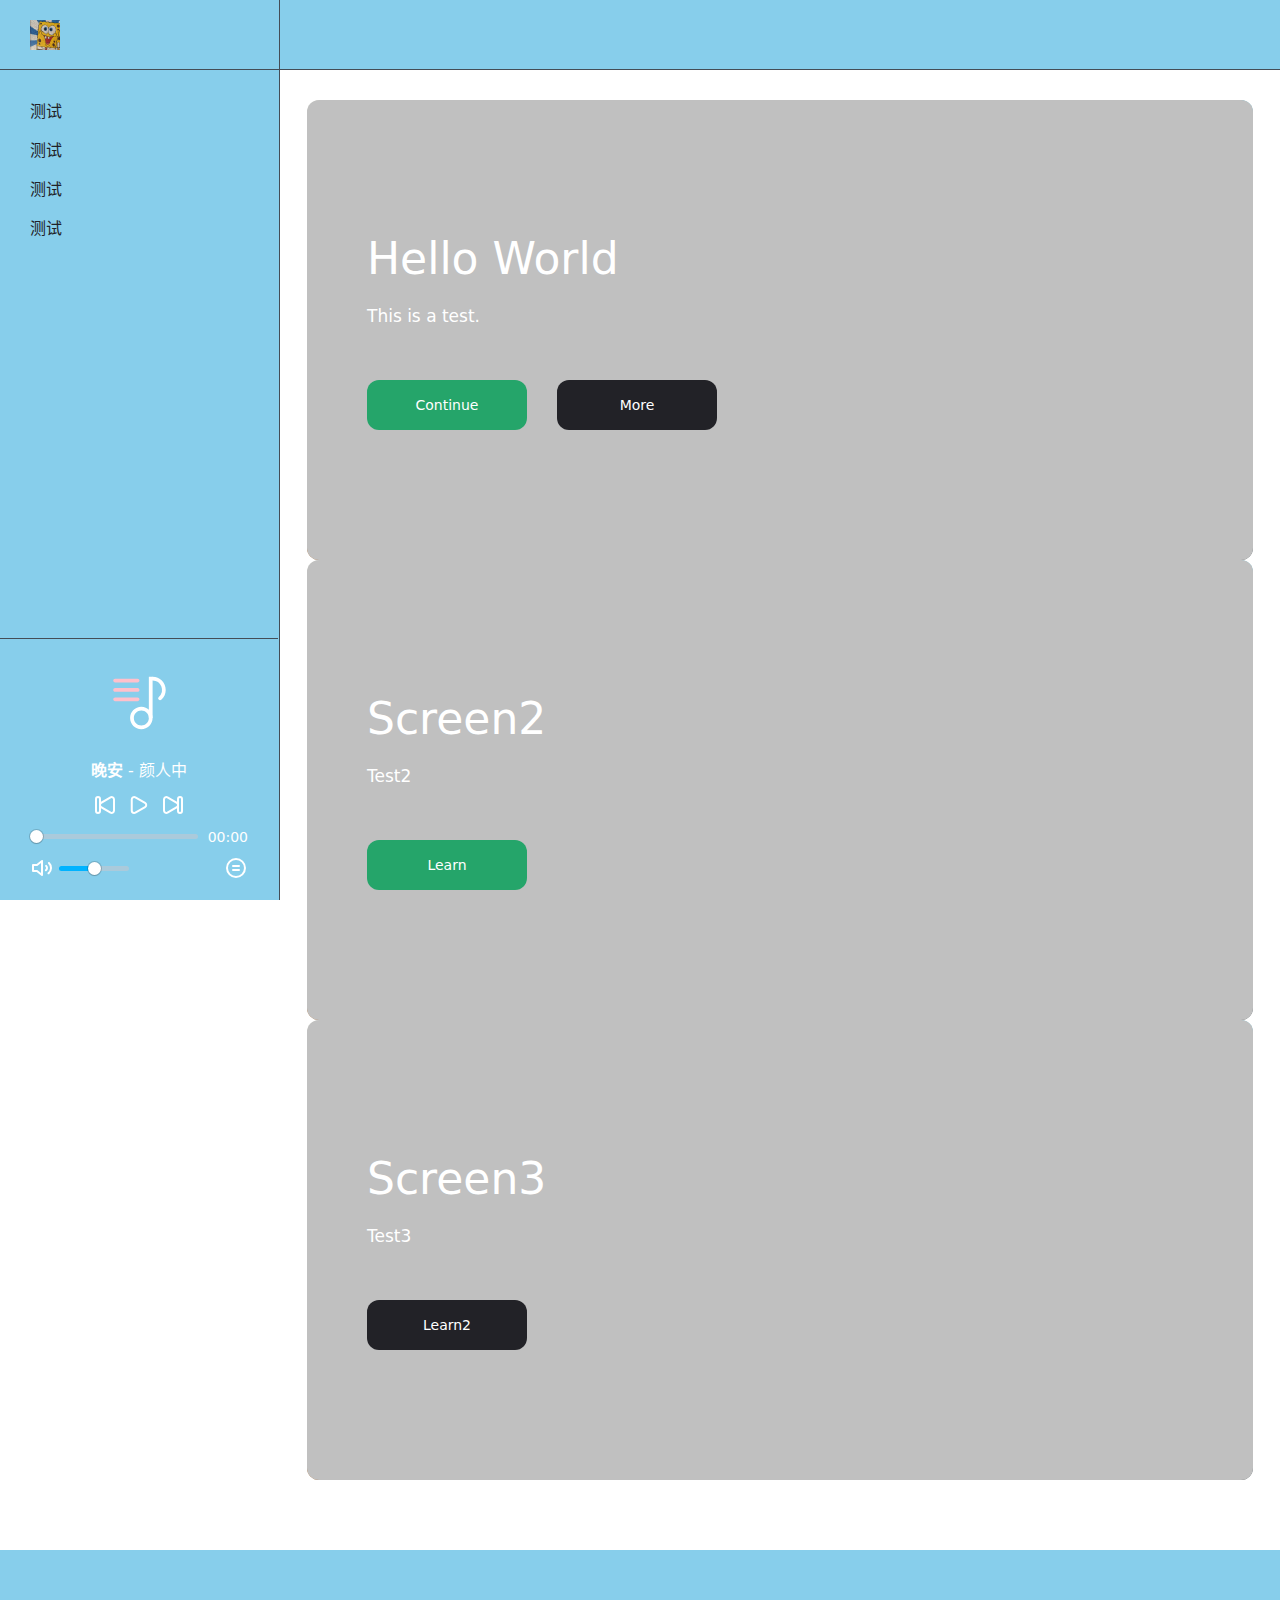
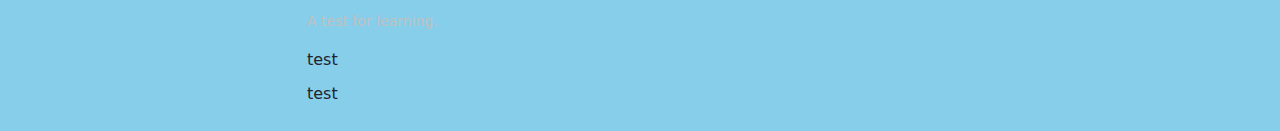
==== commit 963d5421: "音乐播放s03" ====
--- a/index.html
+++ b/index.html
@@ -21,7 +21,7 @@
             <div class="header_content">
                 <div class="header_logo">
                     <a href="about.html">
-                        <img src="img/index/logo.jpg" alt="logo">
+                        <img src="img/index/海绵宝宝.jpg" alt="logo">
                     </a>
                 </div>
                 <button class="header_btn" type="button">
@@ -36,29 +36,29 @@
         <div class="sidebar">
             <!--Sidebar Logo Start-->
             <div class="sidebar_logo">
-                <img src="img/index/logo.jpg" alt="logo">
+                <img src="img/index/海绵宝宝.jpg" alt="logo">
             </div>
             <!--Sidebar Logo End-->
             <!--Sidebar Nav Start-->
             <ul class="sidebar_nav">
                 <li class="sidebar_nav-item">
                     <a href="about.html" class="sidebar_nav-link">
-                        <span>图片</span>
+                        <span>测试</span>
                     </a>
                 </li>
                 <li class="sidebar_nav-item">
                     <a href="about.html" class="sidebar_nav-link">
-                        <span>书籍</span>
+                        <span>测试</span>
                     </a>
                 </li>
                 <li class="sidebar_nav-item">
                     <a href="about.html" class="sidebar_nav-link">
-                        <span>音乐</span>
+                        <span>测试</span>
                     </a>
                 </li>
                 <li class="sidebar_nav-item">
                     <a href="about.html" class="sidebar_nav-link">
-                        <span>本人</span>
+                        <span>测试</span>
                     </a>
                 </li>
             </ul>
@@ -68,7 +68,8 @@
         <!--Player Start-->
         <div class="player">
             <div class="player_cover">
-                <img src="img/index/cover.svg" alt="player">
+                <!-- <svg class="icon" viewbox="0 0 1024 1024" version="1.1" xmlns="http://www.w3.org/2000/svg" p-id="7212" width="200" height="200"><path d="M496 266.666667h-256c-11.733333 0-21.333333-9.6-21.333333-21.333334s9.6-21.333333 21.333333-21.333333h256c11.733333 0 21.333333 9.6 21.333333 21.333333s-9.6 21.333333-21.333333 21.333334zM496 373.333333h-256c-11.733333 0-21.333333-9.6-21.333333-21.333333s9.6-21.333333 21.333333-21.333333h256c11.733333 0 21.333333 9.6 21.333333 21.333333s-9.6 21.333333-21.333333 21.333333zM496 480h-256c-11.733333 0-21.333333-9.6-21.333333-21.333333s9.6-21.333333 21.333333-21.333334h256c11.733333 0 21.333333 9.6 21.333333 21.333334s-9.6 21.333333-21.333333 21.333333z" fill="#FFC0CB" p-id="7213"></path><path d="M538.666667 800c-70.613333 0-128-57.386667-128-128s57.386667-128 128-128 128 57.386667 128 128-57.386667 128-128 128z m0-213.333333c-47.146667 0-85.333333 38.186667-85.333334 85.333333s38.186667 85.333333 85.333334 85.333333 85.333333-38.186667 85.333333-85.333333-38.186667-85.333333-85.333333-85.333333zM751.36 469.333333c-5.973333 0-11.733333-2.346667-16-7.253333a21.098667 21.098667 0 0 1 1.92-30.08 106.709333 106.709333 0 0 0-70.613333-186.666667c-11.733333 0-21.333333-9.6-21.333334-21.333333s9.6-21.333333 21.333334-21.333333c82.346667 0 149.333333 66.986667 149.333333 149.333333 0 42.88-18.346667 83.626667-50.56 112a21.12 21.12 0 0 1-14.08 5.333333z" fill="#FFC0CB" p-id="7214"></path><path d="M624 202.666667h42.666667v469.333333h-42.666667z" fill="#FFC0CB" p-id="7215"></path></svg> -->
+                <svg class="icon" viewbox="0 0 1024 1024" version="1.1" xmlns="http://www.w3.org/2000/svg" p-id="7212" width="200" height="200"><path d="M496 266.666667h-256c-11.733333 0-21.333333-9.6-21.333333-21.333334s9.6-21.333333 21.333333-21.333333h256c11.733333 0 21.333333 9.6 21.333333 21.333333s-9.6 21.333333-21.333333 21.333334zM496 373.333333h-256c-11.733333 0-21.333333-9.6-21.333333-21.333333s9.6-21.333333 21.333333-21.333333h256c11.733333 0 21.333333 9.6 21.333333 21.333333s-9.6 21.333333-21.333333 21.333333zM496 480h-256c-11.733333 0-21.333333-9.6-21.333333-21.333333s9.6-21.333333 21.333333-21.333334h256c11.733333 0 21.333333 9.6 21.333333 21.333334s-9.6 21.333333-21.333333 21.333333z" fill="#FFC0CB" p-id="7213"></path><path d="M538.666667 800c-70.613333 0-128-57.386667-128-128s57.386667-128 128-128 128 57.386667 128 128-57.386667 128-128 128z m0-213.333333c-47.146667 0-85.333333 38.186667-85.333334 85.333333s38.186667 85.333333 85.333334 85.333333 85.333333-38.186667 85.333333-85.333333-38.186667-85.333333-85.333333-85.333333zM751.36 469.333333c-5.973333 0-11.733333-2.346667-16-7.253333a21.098667 21.098667 0 0 1 1.92-30.08 106.709333 106.709333 0 0 0-70.613333-186.666667c-11.733333 0-21.333333-9.6-21.333334-21.333333s9.6-21.333333 21.333334-21.333333c82.346667 0 149.333333 66.986667 149.333333 149.333333 0 42.88-18.346667 83.626667-50.56 112a21.12 21.12 0 0 1-14.08 5.333333z" fill="#ffffff" p-id="7214" data-spm-anchor-id="a313x.7781069.0.i11" class="selected"></path><path d="M624 202.666667h42.666667v469.333333h-42.666667z" fill="#ffffff" p-id="7215" data-spm-anchor-id="a313x.7781069.0.i12" class="selected"></path></svg>
             </div>
             <div class="player_content">
                 <span class="player_track">
@@ -78,8 +79,8 @@
             </div>
         </div>
         <button class="player_btn" type="button">
-            <svg t="1628232335971" class="icon" viewbox="0 0 1024 1024" version="1.1" xmlns="http://www.w3.org/2000/svg" p-id="2117" width="200" height="200"><path d="M153.6 463.8208c0-192.512 157.764267-347.562667 358.4-346.453333 200.635733 1.109333 358.4 153.941333 358.4 346.453333V563.2l-39.3728 223.778133c-7.68 43.485867-48.571733 72.618667-91.357867 65.0752l-34.440533-6.075733c-42.786133-7.543467-71.253333-48.913067-63.5904-92.398933l25.924267-146.961067c7.662933-43.485867 48.571733-72.618667 91.357866-65.0752l60.279467 11.707733V463.872c0-161.194667-132.829867-290.082133-301.380267-293.154133L512 170.666667c-171.298133-0.170667-307.2 130.116267-307.2 293.154133v89.429333l60.279467-11.707733c42.786133-7.543467 83.694933 21.589333 91.357866 65.0752l25.924267 146.961067c7.68 43.485867-20.821333 84.855467-63.5904 92.398933l-34.440533 6.075733c-42.786133 7.543467-83.694933-21.589333-91.357867-65.0752L153.6 563.2z m120.746667 130.218667l-60.2624 10.615466 30.549333 173.226667a26.453333 26.453333 0 0 0 30.446933 21.674667l34.423467-6.058667a26.453333 26.453333 0 0 0 21.1968-30.805333l-25.9072-146.978134a26.453333 26.453333 0 0 0-30.446933-21.674666z m475.306666 0a26.453333 26.453333 0 0 0-30.446933 21.674666l-25.9072 146.978134a26.453333 26.453333 0 0 0 21.1968 30.805333l34.423467 6.075733a26.453333 26.453333 0 0 0 30.464-21.691733l30.549333-173.226667z" fill="#404040" p-id="2118"></path></svg>
-            Music
+            <svg class="icon" viewbox="0 0 1024 1024" version="1.1" xmlns="http://www.w3.org/2000/svg" p-id="2117" width="200" height="200"><path d="M153.6 463.8208c0-192.512 157.764267-347.562667 358.4-346.453333 200.635733 1.109333 358.4 153.941333 358.4 346.453333V563.2l-39.3728 223.778133c-7.68 43.485867-48.571733 72.618667-91.357867 65.0752l-34.440533-6.075733c-42.786133-7.543467-71.253333-48.913067-63.5904-92.398933l25.924267-146.961067c7.662933-43.485867 48.571733-72.618667 91.357866-65.0752l60.279467 11.707733V463.872c0-161.194667-132.829867-290.082133-301.380267-293.154133L512 170.666667c-171.298133-0.170667-307.2 130.116267-307.2 293.154133v89.429333l60.279467-11.707733c42.786133-7.543467 83.694933 21.589333 91.357866 65.0752l25.924267 146.961067c7.68 43.485867-20.821333 84.855467-63.5904 92.398933l-34.440533 6.075733c-42.786133 7.543467-83.694933-21.589333-91.357867-65.0752L153.6 563.2z m120.746667 130.218667l-60.2624 10.615466 30.549333 173.226667a26.453333 26.453333 0 0 0 30.446933 21.674667l34.423467-6.058667a26.453333 26.453333 0 0 0 21.1968-30.805333l-25.9072-146.978134a26.453333 26.453333 0 0 0-30.446933-21.674666z m475.306666 0a26.453333 26.453333 0 0 0-30.446933 21.674666l-25.9072 146.978134a26.453333 26.453333 0 0 0 21.1968 30.805333l34.423467 6.075733a26.453333 26.453333 0 0 0 30.464-21.691733l30.549333-173.226667z" fill="#404040" p-id="2118"></path></svg>
+            听歌吗
         </button>
         <!--Player End-->
         <!--Main Start-->
--- a/css/index.css
+++ b/css/index.css
@@ -136,10 +136,10 @@
     width: 8px;
 }
 .header_btn:hover span {
-    background-color: #FFFF99;
+    background-color: #FFC0CB;
 }
 .header_btn--active span {
-    background-color: #FFFF99;
+    background-color: #FFC0CB;
 }
 .header_btn--active span:first-child {
     transform: rotate(-45deg);
@@ -284,7 +284,7 @@
     width: 100%;
     max-width: 90px;
 }
-.player_cover img {
+.player_cover svg {
     width: 100%;
     height: auto;
     display: block;
@@ -326,7 +326,7 @@
     left: 50%;
     transform: translateX(-50%);
     z-index: 103;
-    color: #25a56a;
+    color: #FFF;
     font-size: 14px;
     border: 1px solid #444D56;
     border-bottom: none;
@@ -334,7 +334,6 @@
 .player_btn svg {
     width: 18px;
     height: auto;
-    fill: #25a56a;
     margin-right: 8px;
 }
 .player--active {
@@ -362,7 +361,7 @@
     background-color: transparent !important;
 }
 .plyr__control:hover svg {
-    fill: #25a56a;
+    fill: #FFC0CB;
 }
 .plyr__controls {
     display: flex;
@@ -383,13 +382,13 @@
     margin: 0 5px;
 }
 .plyr__tooltip {
-    background-color: #25a56a;
+    background-color: #FFC0CB;
     box-shadow: none;
     color: #222227;
     font-size: 14px !important;
 }
 .plyr__tooltip:before {
-    border-top-color: #25a56a;
+    border-top-color: #FFC0CB;
 }
 .plyr__wrap {
     display: flex;
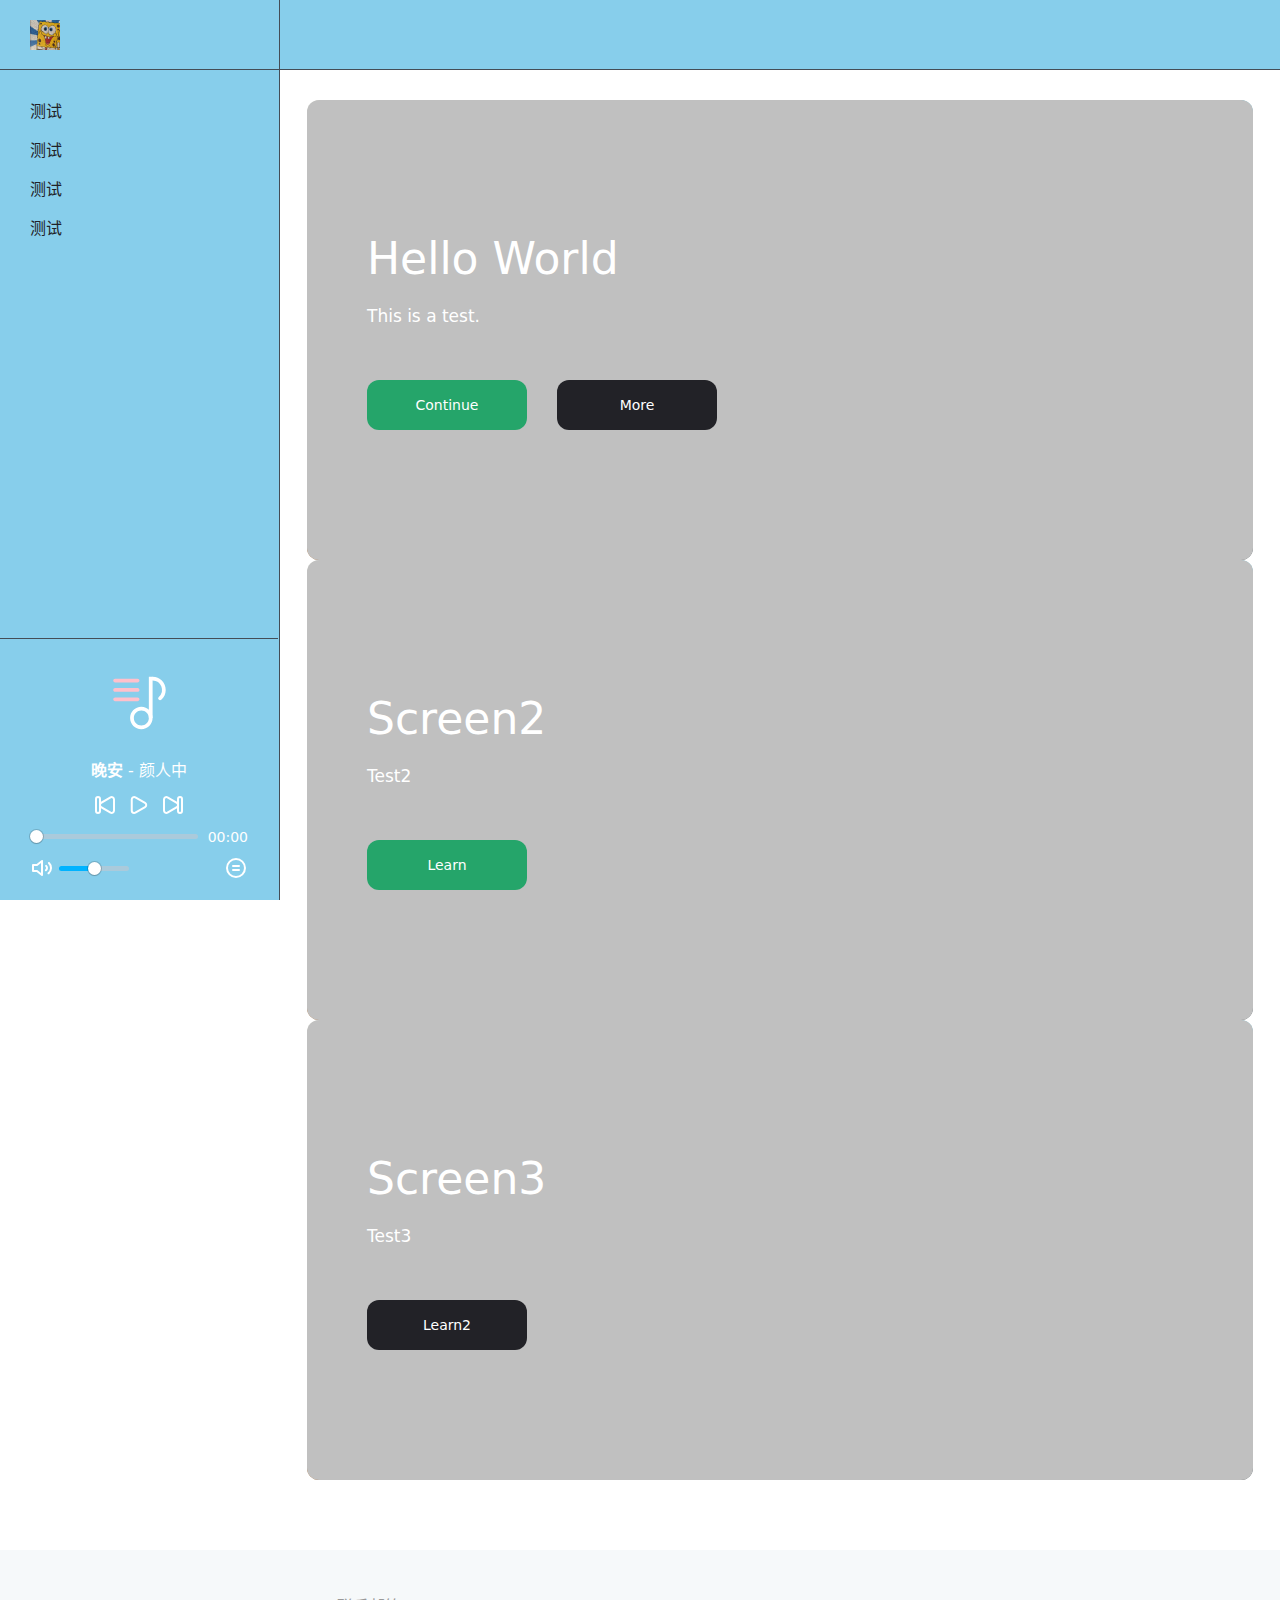
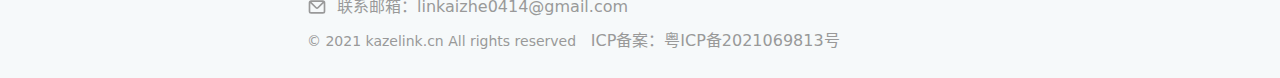
==== commit 5a043c36: "网页底部" ====
--- a/index.html
+++ b/index.html
@@ -126,18 +126,15 @@
         <footer class="footer">
             <div class="container-fluid">
                 <div class="row">
-                    <div class="col-12 col-sm-8 col-md-6 col-lg-6 col-xl-4 order-4 order-md-1 order-lg-4 order-xl-1">
-                        <div class="">
-                            <img>
+                    <div class="col-12">
+                        <div class="footer_content">
+                            <div class="footer_links">
+                                <a href="mailto:linkaizhe0414@gmail.com"><svg xmlns="http://www.w3.org/2000/svg" viewbox="0 0 24 24"><path d="M19,4H5A3,3,0,0,0,2,7V17a3,3,0,0,0,3,3H19a3,3,0,0,0,3-3V7A3,3,0,0,0,19,4Zm-.41,2-5.88,5.88a1,1,0,0,1-1.42,0L5.41,6ZM20,17a1,1,0,0,1-1,1H5a1,1,0,0,1-1-1V7.41l5.88,5.88a3,3,0,0,0,4.24,0L20,7.41Z"/></svg>联系邮箱：linkaizhe0414@gmail.com</a>
+                                <small class="footer_copyright">&copy; 2021 kazelink.cn All rights reserved
+                                    <a href="https://beian.miit.gov.cn/" target="_blank">&nbsp; ICP备案：粤ICP备2021069813号</a>
+                                </small>
+                            </div>
                         </div>
-                        <p class="footer_tagline">A test for learning.</p>
-                        <div class="footer_links">
-                            <a>test</a>
-                            <a>test</a>
-                        </div>
-                    </div>
-                    <div class="">
-
                     </div>
                 </div>
             </div>
--- a/css/index.css
+++ b/css/index.css
@@ -1200,25 +1200,10 @@
 
 /* Footer */
 .footer {
-    background-color: #87CEEB;
+    background-color: #F6F9FA;
     padding: 30px 0 20px;
     position: relative;
     overflow: hidden;
-}
-.footer_logo {
-    margin-top: 60px;
-}
-.footer_logo img {
-    width: 100px;
-    height: auto;
-}
-.footer_tagline {
-    margin-top: 15px;
-    display: block;
-    font-size: 14px;
-    line-height: 24px;
-    color: #c0c0c0;
-    margin-bottom: 0;
 }
 .footer_links {
     display: flex;
@@ -1233,30 +1218,38 @@
     flex-direction: row;
     justify-content: flex-start;
     align-items: center;
+    text-decoration: none;
     margin-top: 10px;
-    color: #c0c0c0;
+    color: #999;
     font-size: 16px;
 }
 .footer_links a svg {
     width: 20px;
     height: auto;
-    fill: #25a56a;
+    fill: #999;
     margin-right: 10px;
 }
 .footer_links a:hover {
-    color: #25a56a;
-}
-.footer_social {
-    display: flex;
-    flex-direction: row;
-    justify-content: flex-start;
-    align-items: flex-start;
-    flex-wrap: wrap;
-    width: 100%;
-}
-
-
-
+    color: #87CEEB;
+}
+.footer_content {
+    margin-top: 5px;
+    background-color: #F6F9FA;
+}
+.footer_copyright {
+    display: block;
+    font-size: 14px;
+    color: #999;
+    margin-top: 20px;
+    margin-bottom: 30px;
+}
+.footer_copyright a {
+    color: #999;
+    text-decoration: none;
+}
+.footer_copyright a:hover {
+    color: #87CEEB;
+}
 @media (min-width: 576px) {
     .footer {
         padding: 30px 15px 20px;
@@ -1265,6 +1258,19 @@
 @media (min-width: 768px) {
     .footer {
         padding: 20px 15px 25px;
+    }
+    .footer_content {
+        margin-top: 5px;
+        padding-top: 5px;
+        display: flex;
+        flex-direction: row;
+        justify-content: space-between;
+        align-items: center;
+        width: 100%;
+    }
+    .footer_copyright {
+        margin-top: 0;
+        order: 1;
     }
 }
 @media (min-width: 1200px) {
@@ -1272,4 +1278,7 @@
         padding-left: 295px;
         padding-right: 15px;
     }
+    .footer_copyright {
+        margin-bottom: 0;
+    }
 }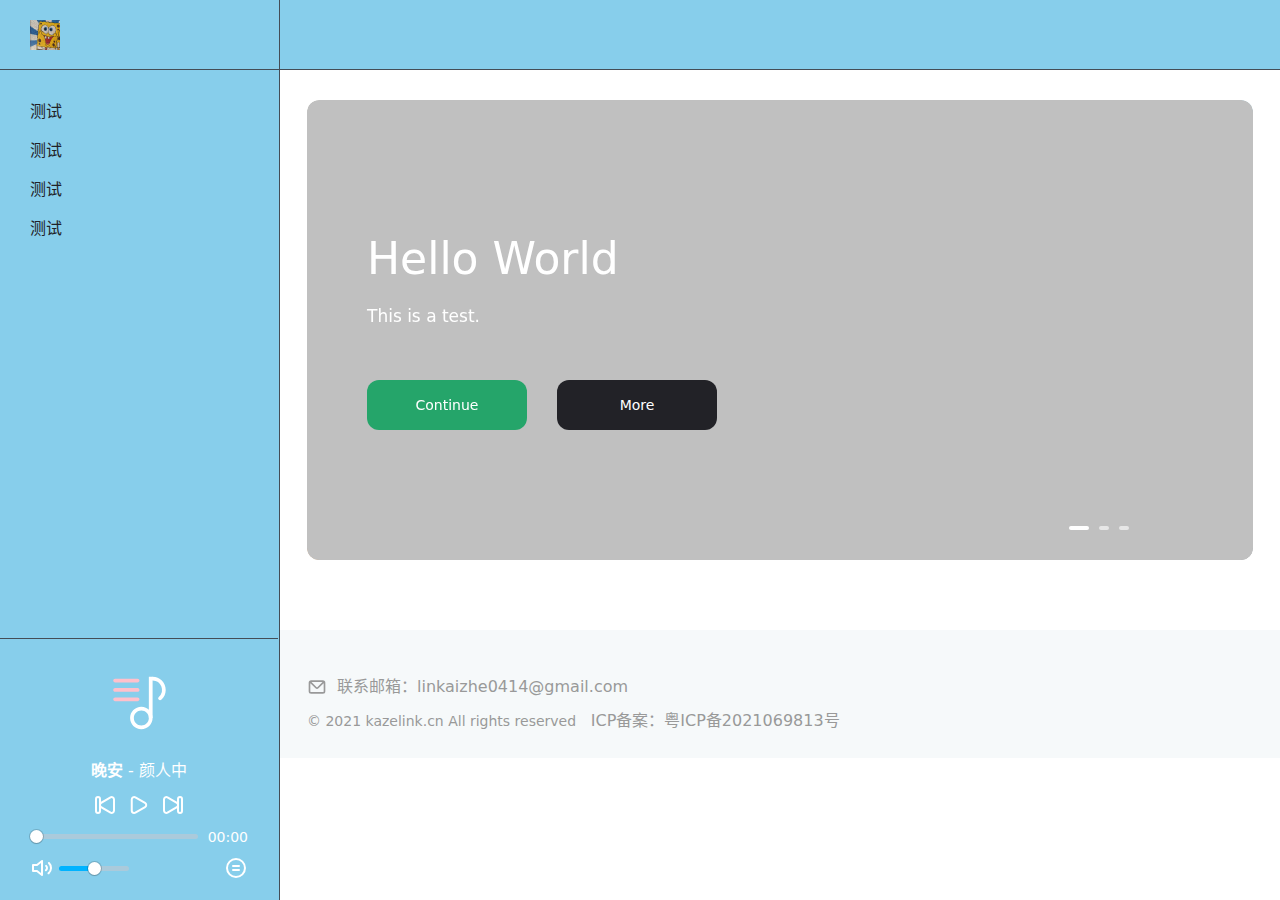
==== commit e9e1e2b3: "主题框架s02" ====
--- a/index.html
+++ b/index.html
@@ -11,6 +11,7 @@
         <!--CSS-->
         <link rel="stylesheet" href="css/bootstrap-reboot.min.css">
         <link rel="stylesheet" href="css/bootstrap-grid.min.css">
+        <link rel="stylesheet" href="css/owl.carousel.min.css">
         <link rel="stylesheet" href="css/plyr.css">
         <link rel="stylesheet" href="css/index.css">
 
@@ -21,7 +22,7 @@
             <div class="header_content">
                 <div class="header_logo">
                     <a href="about.html">
-                        <img src="img/index/海绵宝宝.jpg" alt="logo">
+                        <img src="img/index/海绵宝宝.jpg" alt="海绵宝宝">
                     </a>
                 </div>
                 <button class="header_btn" type="button">
@@ -36,7 +37,7 @@
         <div class="sidebar">
             <!--Sidebar Logo Start-->
             <div class="sidebar_logo">
-                <img src="img/index/海绵宝宝.jpg" alt="logo">
+                <img src="img/index/海绵宝宝.jpg" alt="海绵宝宝">
             </div>
             <!--Sidebar Logo End-->
             <!--Sidebar Nav Start-->
@@ -68,7 +69,6 @@
         <!--Player Start-->
         <div class="player">
             <div class="player_cover">
-                <!-- <svg class="icon" viewbox="0 0 1024 1024" version="1.1" xmlns="http://www.w3.org/2000/svg" p-id="7212" width="200" height="200"><path d="M496 266.666667h-256c-11.733333 0-21.333333-9.6-21.333333-21.333334s9.6-21.333333 21.333333-21.333333h256c11.733333 0 21.333333 9.6 21.333333 21.333333s-9.6 21.333333-21.333333 21.333334zM496 373.333333h-256c-11.733333 0-21.333333-9.6-21.333333-21.333333s9.6-21.333333 21.333333-21.333333h256c11.733333 0 21.333333 9.6 21.333333 21.333333s-9.6 21.333333-21.333333 21.333333zM496 480h-256c-11.733333 0-21.333333-9.6-21.333333-21.333333s9.6-21.333333 21.333333-21.333334h256c11.733333 0 21.333333 9.6 21.333333 21.333334s-9.6 21.333333-21.333333 21.333333z" fill="#FFC0CB" p-id="7213"></path><path d="M538.666667 800c-70.613333 0-128-57.386667-128-128s57.386667-128 128-128 128 57.386667 128 128-57.386667 128-128 128z m0-213.333333c-47.146667 0-85.333333 38.186667-85.333334 85.333333s38.186667 85.333333 85.333334 85.333333 85.333333-38.186667 85.333333-85.333333-38.186667-85.333333-85.333333-85.333333zM751.36 469.333333c-5.973333 0-11.733333-2.346667-16-7.253333a21.098667 21.098667 0 0 1 1.92-30.08 106.709333 106.709333 0 0 0-70.613333-186.666667c-11.733333 0-21.333333-9.6-21.333334-21.333333s9.6-21.333333 21.333334-21.333333c82.346667 0 149.333333 66.986667 149.333333 149.333333 0 42.88-18.346667 83.626667-50.56 112a21.12 21.12 0 0 1-14.08 5.333333z" fill="#FFC0CB" p-id="7214"></path><path d="M624 202.666667h42.666667v469.333333h-42.666667z" fill="#FFC0CB" p-id="7215"></path></svg> -->
                 <svg class="icon" viewbox="0 0 1024 1024" version="1.1" xmlns="http://www.w3.org/2000/svg" p-id="7212" width="200" height="200"><path d="M496 266.666667h-256c-11.733333 0-21.333333-9.6-21.333333-21.333334s9.6-21.333333 21.333333-21.333333h256c11.733333 0 21.333333 9.6 21.333333 21.333333s-9.6 21.333333-21.333333 21.333334zM496 373.333333h-256c-11.733333 0-21.333333-9.6-21.333333-21.333333s9.6-21.333333 21.333333-21.333333h256c11.733333 0 21.333333 9.6 21.333333 21.333333s-9.6 21.333333-21.333333 21.333333zM496 480h-256c-11.733333 0-21.333333-9.6-21.333333-21.333333s9.6-21.333333 21.333333-21.333334h256c11.733333 0 21.333333 9.6 21.333333 21.333334s-9.6 21.333333-21.333333 21.333333z" fill="#FFC0CB" p-id="7213"></path><path d="M538.666667 800c-70.613333 0-128-57.386667-128-128s57.386667-128 128-128 128 57.386667 128 128-57.386667 128-128 128z m0-213.333333c-47.146667 0-85.333333 38.186667-85.333334 85.333333s38.186667 85.333333 85.333334 85.333333 85.333333-38.186667 85.333333-85.333333-38.186667-85.333333-85.333333-85.333333zM751.36 469.333333c-5.973333 0-11.733333-2.346667-16-7.253333a21.098667 21.098667 0 0 1 1.92-30.08 106.709333 106.709333 0 0 0-70.613333-186.666667c-11.733333 0-21.333333-9.6-21.333334-21.333333s9.6-21.333333 21.333334-21.333333c82.346667 0 149.333333 66.986667 149.333333 149.333333 0 42.88-18.346667 83.626667-50.56 112a21.12 21.12 0 0 1-14.08 5.333333z" fill="#ffffff" p-id="7214" data-spm-anchor-id="a313x.7781069.0.i11" class="selected"></path><path d="M624 202.666667h42.666667v469.333333h-42.666667z" fill="#ffffff" p-id="7215" data-spm-anchor-id="a313x.7781069.0.i12" class="selected"></path></svg>
             </div>
             <div class="player_content">
@@ -79,8 +79,7 @@
             </div>
         </div>
         <button class="player_btn" type="button">
-            <svg class="icon" viewbox="0 0 1024 1024" version="1.1" xmlns="http://www.w3.org/2000/svg" p-id="2117" width="200" height="200"><path d="M153.6 463.8208c0-192.512 157.764267-347.562667 358.4-346.453333 200.635733 1.109333 358.4 153.941333 358.4 346.453333V563.2l-39.3728 223.778133c-7.68 43.485867-48.571733 72.618667-91.357867 65.0752l-34.440533-6.075733c-42.786133-7.543467-71.253333-48.913067-63.5904-92.398933l25.924267-146.961067c7.662933-43.485867 48.571733-72.618667 91.357866-65.0752l60.279467 11.707733V463.872c0-161.194667-132.829867-290.082133-301.380267-293.154133L512 170.666667c-171.298133-0.170667-307.2 130.116267-307.2 293.154133v89.429333l60.279467-11.707733c42.786133-7.543467 83.694933 21.589333 91.357866 65.0752l25.924267 146.961067c7.68 43.485867-20.821333 84.855467-63.5904 92.398933l-34.440533 6.075733c-42.786133 7.543467-83.694933-21.589333-91.357867-65.0752L153.6 563.2z m120.746667 130.218667l-60.2624 10.615466 30.549333 173.226667a26.453333 26.453333 0 0 0 30.446933 21.674667l34.423467-6.058667a26.453333 26.453333 0 0 0 21.1968-30.805333l-25.9072-146.978134a26.453333 26.453333 0 0 0-30.446933-21.674666z m475.306666 0a26.453333 26.453333 0 0 0-30.446933 21.674666l-25.9072 146.978134a26.453333 26.453333 0 0 0 21.1968 30.805333l34.423467 6.075733a26.453333 26.453333 0 0 0 30.464-21.691733l30.549333-173.226667z" fill="#404040" p-id="2118"></path></svg>
-            听歌吗
+            <svg class="icon" viewbox="0 0 1024 1024" version="1.1" xmlns="http://www.w3.org/2000/svg" p-id="2117" width="200" height="200"><path d="M153.6 463.8208c0-192.512 157.764267-347.562667 358.4-346.453333 200.635733 1.109333 358.4 153.941333 358.4 346.453333V563.2l-39.3728 223.778133c-7.68 43.485867-48.571733 72.618667-91.357867 65.0752l-34.440533-6.075733c-42.786133-7.543467-71.253333-48.913067-63.5904-92.398933l25.924267-146.961067c7.662933-43.485867 48.571733-72.618667 91.357866-65.0752l60.279467 11.707733V463.872c0-161.194667-132.829867-290.082133-301.380267-293.154133L512 170.666667c-171.298133-0.170667-307.2 130.116267-307.2 293.154133v89.429333l60.279467-11.707733c42.786133-7.543467 83.694933 21.589333 91.357866 65.0752l25.924267 146.961067c7.68 43.485867-20.821333 84.855467-63.5904 92.398933l-34.440533 6.075733c-42.786133 7.543467-83.694933-21.589333-91.357867-65.0752L153.6 563.2z m120.746667 130.218667l-60.2624 10.615466 30.549333 173.226667a26.453333 26.453333 0 0 0 30.446933 21.674667l34.423467-6.058667a26.453333 26.453333 0 0 0 21.1968-30.805333l-25.9072-146.978134a26.453333 26.453333 0 0 0-30.446933-21.674666z m475.306666 0a26.453333 26.453333 0 0 0-30.446933 21.674666l-25.9072 146.978134a26.453333 26.453333 0 0 0 21.1968 30.805333l34.423467 6.075733a26.453333 26.453333 0 0 0 30.464-21.691733l30.549333-173.226667z" fill="#404040" p-id="2118"></path></svg>听歌吗
         </button>
         <!--Player End-->
         <!--Main Start-->
@@ -114,7 +113,8 @@
                             </div>
                         </div>
 
-                        
+					    <button class="main_nav main_nav--hero main_nav--prev" data-nav="#hero" type="button"><svg xmlns="http://www.w3.org/2000/svg" viewbox="0 0 24 24"><path d="M17,11H9.41l3.3-3.29a1,1,0,1,0-1.42-1.42l-5,5a1,1,0,0,0-.21.33,1,1,0,0,0,0,.76,1,1,0,0,0,.21.33l5,5a1,1,0,0,0,1.42,0,1,1,0,0,0,0-1.42L9.41,13H17a1,1,0,0,0,0-2Z"/></svg></button>
+                        <button class="main_nav main_nav--hero main_nav--next" data-nav="#hero" type="button"><svg xmlns="http://www.w3.org/2000/svg" viewbox="0 0 24 24"><path d="M17.92,11.62a1,1,0,0,0-.21-.33l-5-5a1,1,0,0,0-1.42,1.42L14.59,11H7a1,1,0,0,0,0,2h7.59l-3.3,3.29a1,1,0,0,0,0,1.42,1,1,0,0,0,1.42,0l5-5a1,1,0,0,0,.21-.33A1,1,0,0,0,17.92,11.62Z"/></svg></button>
                     </div>
                 </section>
                 <!--Slider End-->
@@ -143,6 +143,7 @@
         
 
         <script src="js/jquery-3.6.0.js"></script>
+        <script src="js/owl.carousel.min.js"></script>
         <script src="js/plyr.min.js"></script>
         <script src="js/index.js"></script>
     </body>
--- a/css/index.css
+++ b/css/index.css
@@ -33,39 +33,11 @@
     outline: none;
     text-decoration: none;
 }
-input,
-textarea,
-select {
-    padding: 0;
-    margin: 0;
-    border-radius: 0;
-    appearance: none;
-    box-shadow: none;
-    transition: .5s ease;
-    transition-property: color, background-color, border-color, box-shadow;
-}
-input:focus,
-textarea:focus,
-select:focus {
-    outline: none;
-}
-select::-ms-expand {
-    display: none;
-}
-input::-webkit-outer-spin-button,
-input::-webkit-inner-spin-button {
-    margin: 0;
-}
 ul {
     margin: 0;
     padding: 0;
     list-style: none;
 }
-
-
-
-
-
 .owl-carousel .owl-item {
     -webkit-transform: none;
     transform: none;
@@ -626,198 +598,6 @@
 .main_list--dashbox .single-item_time {
     font-size: 12px;
 }
-.main_filter {
-    display: flex;
-    flex-direction: column;
-    justify-content: flex-start;
-    align-items: flex-start;
-    width: 100%;
-    margin-top: 20px;
-    padding-bottom: 20px;
-    padding-top: 20px;
-    background-color: #16151a;
-    position: relative;
-}
-.main_filter:before {
-    content: '';
-    position: absolute;
-    display: block;
-    left: -15px;
-    right: -15px;
-    width: auto;
-    top: 0;
-    border-top: 1px solid #444D56;
-    border-bottom: 1px solid #444D56;
-    bottom: 0;
-    background-color: #16151a;
-}
-.main_filter-wrap {
-    display: flex;
-    flex-direction: row;
-    justify-content: flex-start;
-    align-items: center;
-    width: 100%;
-    position: relative;
-    padding: 0 20px;
-    z-index: 2;
-}
-.main_filter-search {
-    position: relative;
-    display: flex;
-    flex-direction: row;
-    justify-content: flex-start;
-    align-items: center;
-    width: 100%;
-    margin-bottom: 10px;
-}
-.main_filter-search input {
-    width: 100%;
-    height: 40px;
-    background-color: #222227;
-    color: #fff;
-    font-size: 14px;
-    border-radius: 12px;
-    border: none;
-    padding: 0 60px 0 20px;
-}
-.main_filter-search input:focus {
-    border-color: #222227;
-}
-.main_filter-search button {
-    position: absolute;
-    right: 20px;
-    top: 0;
-    height: 40px;
-    width: auto;
-    display: flex;
-    flex-direction: row;
-    justify-content: center;
-    align-items: center;
-}
-.main_filter-search button svg {
-    width: 20px;
-    height: auto;
-    fill: #c0c0c0;
-    transition: .5s ease;
-}
-.main_filter-search button:hover svg {
-    fill: #25a56a;
-}
-.main_load {
-    width: 160px;
-    height: 50px;
-    border-radius: 12px;
-    background-color: #25a56a;
-    display: flex;
-    flex-direction: row;
-    justify-content: center;
-    align-items: center;
-    color: #fff;
-    font-size: 14px;
-    position: relative;
-    text-transform: uppercase;
-    font-weight: 500;
-    margin: 30px auto 0;
-    z-index: 2;
-}
-.main_load:hover {
-    color: #25a56a;
-    background-color: #222227;
-}
-.main_tabs {
-    display: flex;
-    flex-direction: row;
-    justify-content: flex-start;
-    align-items: flex-start;
-    flex-wrap: wrap;
-    width: 100%;
-    margin-top: 10px;
-}
-.main_tabs li {
-    margin-top: 15px;
-    margin-right: 15px;
-}
-.main_tabs li:last-child {
-    margin-right: 0;
-}
-.main_tabs a {
-    display: inline-flex;
-    flex-direction: row;
-    justify-content: center;
-    align-items: center;
-    width: auto;
-    color: #c0c0c0;
-    font-size: 17px;
-}
-.main_tabs a span {
-    font-size: 15px;
-    font-weight: 600;
-    margin-right: 3px;
-    margin-top: 3px;
-    color: #c0c0c0;
-    transition: color .5s ease;
-}
-.main_tabs a:hover {
-    color: #fff;
-}
-.main_tabs a.active {
-    color: #fff;
-}
-.main_tabs a.active span {
-    color: #25a56a;
-}
-.main_table {
-    width: 100%;
-    min-width: 520px;
-    border-spacing: 0;
-}
-.main_table thead {
-    border-bottom: 1px solid #444D56;
-}
-.main_table thead th {
-    font-size: 14px;
-    color: #c0c0c0;
-    font-weight: 400;
-    padding: 0 10px 20px 0;
-    line-height: 100%;
-    margin-bottom: 0;
-    border: none;
-}
-.main_table thead th a {
-    display: inline-flex;
-    flex-direction: row;
-    justify-content: flex-start;
-    align-items: center;
-    color: #c0c0c0;
-}
-.main_table thead th a svg {
-    width: 20px;
-    height: auto;
-    fill: #c0c0c0;
-    transition: fill .5s ease;
-}
-.main_table thead th a:hover {
-    color: #fff;
-}
-.main_table thead th a:hover svg {
-    fill: #25a56a;
-}
-.main_table thead th a.active {
-    color: #fff;
-}
-.main_table thead th a.active svg {
-    width: 16px;
-    fill: #25a56a;
-}
-.mian_table tbody td {
-    padding: 0;
-    background-color: transparent;
-    border: 0px solid #444D56;
-}
-
-
-
-
 @media (min-width: 400px) {
     .main_list--dashbox .single-item_title {
         max-width: 110px;
@@ -833,10 +613,6 @@
     .main_list--dashbox .single-item_time {
         font-size: 14px;
     }
-    .main_filter:before {
-        left: -30px;
-        right: -30px;
-    }
 }
 @media (min-width: 768px) {
     .main {
@@ -870,43 +646,8 @@
     .main_list--dashbox {
         margin-top: 0;
     }
-    .main_filter {
-        padding: 0;
-        flex-direction: row;
-        align-items: center;
-        margin-top: 30px;
-        height: 70px;
-    }
-    .main_filter-wrap {
-        padding: 0;
-    }
-    .main_load {
-        margin: 40px auto 0;
-    }
-    .main_tabs li {
-        margin-top: 20px;
-        margin-right: 20px;
-    }
-    .main_tabs li:last-child {
-        margin-right: 0;
-    }
-    .main_filter-search {
-        margin-bottom: 0;
-        width: 180px;
-        margin-right: 30px;
-    }
-    .main_filter-search input {
-        width: 180px;
-    }
 }
 @media (min-width: 992px) {
-    .main_filter-search {
-        margin-bottom: 0;
-        width: 250px;
-    }
-    .main_filter-search input {
-        width: 250px;
-    }
     .main_title--sidebar {
         margin-top: 30px;
     }
@@ -965,21 +706,6 @@
     .main_nav--hero:hover svg {
         fill: #25a56a;
     }
-    .main_filter {
-        position: -webkit-sticky;
-        position: sticky;
-        top: 0;
-        background-color: #fff;
-        border: none;
-        z-index: 99;
-    }
-    .main_filter-search {
-        margin-bottom: 0;
-        width: 220px;
-    }
-    .main_filter-search input {
-        width: 220px;
-    }
 }
 
 
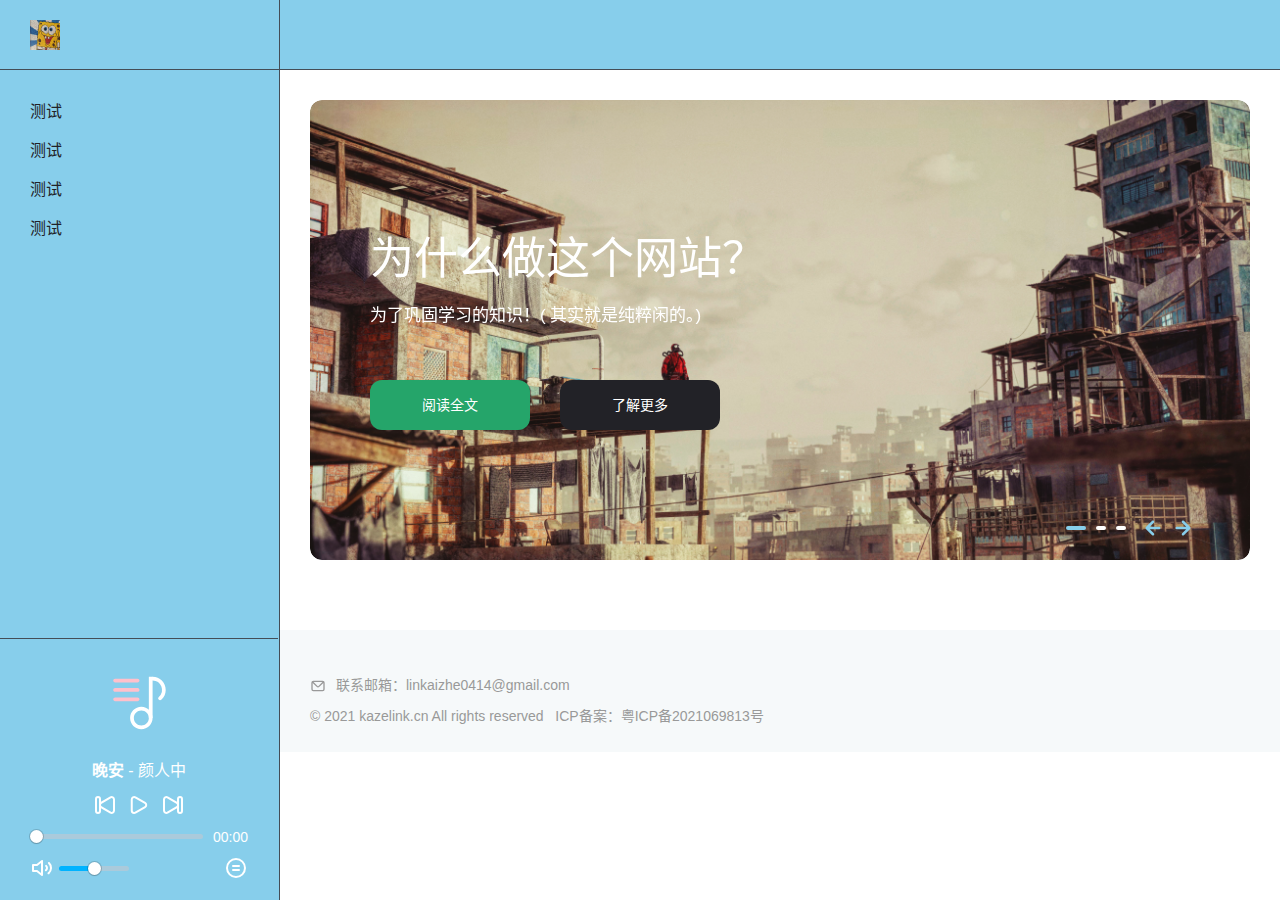
==== commit 20892bc7: "主体框架s03" ====
--- a/index.html
+++ b/index.html
@@ -89,26 +89,26 @@
                 <section class="row">
                     <div class="col-12">
                         <div class="hero owl-carousel" id="hero">
-                            <div class="hero_slide" data-bg="img/index/home.png">
-                                <h1 class="hero_title">Hello World</h1>
-                                <p class="hero_text">This is a test.</p>
+                            <div class="hero_slide" data-bg="img/main/slide1.png">
+                                <h1 class="hero_title">为什么做这个网站？</h1>
+                                <p class="hero_text">为了巩固学习的知识！( 其实就是纯粹闲的。)</p>
                                 <div class="hero_btns">
-                                    <a href="#" class="hero_btn hero_btn--green">Continue</a>
-                                    <a href="#" class="hero_btn">More</a>
+                                    <a href="#" class="hero_btn hero_btn--green">阅读全文</a>
+                                    <a href="#" class="hero_btn">了解更多</a>
                                 </div>
                             </div>
-                            <div class="hero_slide" data-bg="img/index/home.png">
-                                <h2 class="hero_title">Screen2</h2>
-                                <p class="hero_text">Test2</p>
+                            <div class="hero_slide" data-bg="img/main/slide2.png">
+                                <h2 class="hero_title">《十四年沉迷游戏史》</h2>
+                                <p class="hero_text">自2007年10月至今，已接触网络游戏近14年了。</p>
                                 <div class="hero_btns">
-                                    <a href="#" class="hero_btn hero_btn--green">Learn</a>
+                                    <a href="#" class="hero_btn hero_btn--green">阅读全文</a>
                                 </div>
                             </div>
-                            <div class="hero_slide" data-bg="img/index/home.png">
-                                <h2 class="hero_title">Screen3</h2>
-                                <p class="hero_text">Test3</p>
+                            <div class="hero_slide" data-bg="img/main/slide3.png">
+                                <h2 class="hero_title">为什么要学习投资？</h2>
+                                <p class="hero_text">关于我当韭菜的那些事儿。</p>
                                 <div class="hero_btns">
-                                    <a href="#" class="hero_btn">Learn2</a>
+                                    <a href="#" class="hero_btn hero_btn--green">阅读全文</a>
                                 </div>
                             </div>
                         </div>
@@ -142,8 +142,9 @@
         <!--Footer End-->
         
 
-        <script src="js/jquery-3.6.0.js"></script>
+        <script src="js/jquery-3.5.1.min.js"></script>
         <script src="js/owl.carousel.min.js"></script>
+        <script src="js/jquery.magnific-popup.min.js"></script>
         <script src="js/plyr.min.js"></script>
         <script src="js/index.js"></script>
     </body>
--- a/css/plyr.css
+++ b/css/plyr.css
@@ -1,1620 +1 @@
-@keyframes plyr-progress {
-    to {
-        background-position: 25px 0;
-        background-position: var(--plyr-progress-loading-size, 25px) 0
-    }
-}
-
-@keyframes plyr-popup {
-    0% {
-        opacity: .5;
-        transform: translateY(10px)
-    }
-
-    to {
-        opacity: 1;
-        transform: translateY(0)
-    }
-}
-
-@keyframes plyr-fade-in {
-    from {
-        opacity: 0
-    }
-
-    to {
-        opacity: 1
-    }
-}
-
-.plyr {
-    -moz-osx-font-smoothing: grayscale;
-    -webkit-font-smoothing: antialiased;
-    align-items: center;
-    direction: ltr;
-    display: flex;
-    flex-direction: column;
-    font-family: inherit;
-    font-family: var(--plyr-font-family, inherit);
-    font-variant-numeric: tabular-nums;
-    font-weight: 400;
-    font-weight: var(--plyr-font-weight-regular, 400);
-    line-height: 1.7;
-    line-height: var(--plyr-line-height, 1.7);
-    max-width: 100%;
-    min-width: 200px;
-    position: relative;
-    text-shadow: none;
-    transition: box-shadow .3s ease;
-    z-index: 0
-}
-
-.plyr audio,
-.plyr iframe,
-.plyr video {
-    display: block;
-    height: 100%;
-    width: 100%
-}
-
-.plyr button {
-    font: inherit;
-    line-height: inherit;
-    width: auto
-}
-
-.plyr:focus {
-    outline: 0
-}
-
-.plyr--full-ui {
-    box-sizing: border-box
-}
-
-.plyr--full-ui *,
-.plyr--full-ui ::after,
-.plyr--full-ui ::before {
-    box-sizing: inherit
-}
-
-.plyr--full-ui a,
-.plyr--full-ui button,
-.plyr--full-ui input,
-.plyr--full-ui label {
-    touch-action: manipulation
-}
-
-.plyr__badge {
-    background: #4a5464;
-    background: var(--plyr-badge-background, #4a5464);
-    border-radius: 2px;
-    border-radius: var(--plyr-badge-border-radius, 2px);
-    color: #fff;
-    color: var(--plyr-badge-text-color, #fff);
-    font-size: 9px;
-    font-size: var(--plyr-font-size-badge, 9px);
-    line-height: 1;
-    padding: 3px 4px
-}
-
-.plyr--full-ui ::-webkit-media-text-track-container {
-    display: none
-}
-
-.plyr__captions {
-    animation: plyr-fade-in .3s ease;
-    bottom: 0;
-    display: none;
-    font-size: 13px;
-    font-size: var(--plyr-font-size-small, 13px);
-    left: 0;
-    padding: 10px;
-    padding: var(--plyr-control-spacing, 10px);
-    position: absolute;
-    text-align: center;
-    transition: transform .4s ease-in-out;
-    width: 100%
-}
-
-.plyr__captions span:empty {
-    display: none
-}
-
-@media (min-width:480px) {
-    .plyr__captions {
-        font-size: 15px;
-        font-size: var(--plyr-font-size-base, 15px);
-        padding: calc(10px * 2);
-        padding: calc(var(--plyr-control-spacing, 10px) * 2)
-    }
-}
-
-@media (min-width:768px) {
-    .plyr__captions {
-        font-size: 18px;
-        font-size: var(--plyr-font-size-large, 18px)
-    }
-}
-
-.plyr--captions-active .plyr__captions {
-    display: block
-}
-
-.plyr:not(.plyr--hide-controls) .plyr__controls:not(:empty)~.plyr__captions {
-    transform: translateY(calc(10px * -4));
-    transform: translateY(calc(var(--plyr-control-spacing, 10px) * -4))
-}
-
-.plyr__caption {
-    background: rgba(0, 0, 0, .8);
-    background: var(--plyr-captions-background, rgba(0, 0, 0, .8));
-    border-radius: 2px;
-    -webkit-box-decoration-break: clone;
-    box-decoration-break: clone;
-    color: #fff;
-    color: var(--plyr-captions-text-color, #fff);
-    line-height: 185%;
-    padding: .2em .5em;
-    white-space: pre-wrap
-}
-
-.plyr__caption div {
-    display: inline
-}
-
-.plyr__control {
-    background: 0 0;
-    border: 0;
-    border-radius: 3px;
-    border-radius: var(--plyr-control-radius, 3px);
-    color: inherit;
-    cursor: pointer;
-    flex-shrink: 0;
-    overflow: visible;
-    padding: calc(10px * .7);
-    padding: calc(var(--plyr-control-spacing, 10px) * .7);
-    position: relative;
-    transition: all .3s ease
-}
-
-.plyr__control svg {
-    display: block;
-    fill: currentColor;
-    height: 18px;
-    height: var(--plyr-control-icon-size, 18px);
-    pointer-events: none;
-    width: 18px;
-    width: var(--plyr-control-icon-size, 18px)
-}
-
-.plyr__control:focus {
-    outline: 0
-}
-
-.plyr__control.plyr__tab-focus {
-    outline-color: #00b3ff;
-    outline-color: var(--plyr-tab-focus-color, var(--plyr-color-main, var(--plyr-color-main, #00b3ff)));
-    outline-offset: 2px;
-    outline-style: dotted;
-    outline-width: 3px
-}
-
-a.plyr__control {
-    text-decoration: none
-}
-
-a.plyr__control::after,
-a.plyr__control::before {
-    display: none
-}
-
-.plyr__control.plyr__control--pressed .icon--not-pressed,
-.plyr__control.plyr__control--pressed .label--not-pressed,
-.plyr__control:not(.plyr__control--pressed) .icon--pressed,
-.plyr__control:not(.plyr__control--pressed) .label--pressed {
-    display: none
-}
-
-.plyr--full-ui ::-webkit-media-controls {
-    display: none
-}
-
-.plyr__controls {
-    align-items: center;
-    display: flex;
-    justify-content: flex-end;
-    text-align: center
-}
-
-.plyr__controls .plyr__progress__container {
-    flex: 1;
-    min-width: 0
-}
-
-.plyr__controls .plyr__controls__item {
-    margin-left: calc(10px / 4);
-    margin-left: calc(var(--plyr-control-spacing, 10px)/ 4)
-}
-
-.plyr__controls .plyr__controls__item:first-child {
-    margin-left: 0;
-    margin-right: auto
-}
-
-.plyr__controls .plyr__controls__item.plyr__progress__container {
-    padding-left: calc(10px / 4);
-    padding-left: calc(var(--plyr-control-spacing, 10px)/ 4)
-}
-
-.plyr__controls .plyr__controls__item.plyr__time {
-    padding: 0 calc(10px / 2);
-    padding: 0 calc(var(--plyr-control-spacing, 10px)/ 2)
-}
-
-.plyr__controls .plyr__controls__item.plyr__progress__container:first-child,
-.plyr__controls .plyr__controls__item.plyr__time+.plyr__time,
-.plyr__controls .plyr__controls__item.plyr__time:first-child {
-    padding-left: 0
-}
-
-.plyr__controls:empty {
-    display: none
-}
-
-.plyr [data-plyr=airplay],
-.plyr [data-plyr=captions],
-.plyr [data-plyr=fullscreen],
-.plyr [data-plyr=pip] {
-    display: none
-}
-
-.plyr--airplay-supported [data-plyr=airplay],
-.plyr--captions-enabled [data-plyr=captions],
-.plyr--fullscreen-enabled [data-plyr=fullscreen],
-.plyr--pip-supported [data-plyr=pip] {
-    display: inline-block
-}
-
-.plyr__menu {
-    display: flex;
-    position: relative
-}
-
-.plyr__menu .plyr__control svg {
-    transition: transform .3s ease
-}
-
-.plyr__menu .plyr__control[aria-expanded=true] svg {
-    transform: rotate(90deg)
-}
-
-.plyr__menu .plyr__control[aria-expanded=true] .plyr__tooltip {
-    display: none
-}
-
-.plyr__menu__container {
-    animation: plyr-popup .2s ease;
-    background: rgba(255, 255, 255, .9);
-    background: var(--plyr-menu-background, rgba(255, 255, 255, .9));
-    border-radius: 4px;
-    bottom: 100%;
-    box-shadow: 0 1px 2px rgba(0, 0, 0, .15);
-    box-shadow: var(--plyr-menu-shadow, 0 1px 2px rgba(0, 0, 0, .15));
-    color: #4a5464;
-    color: var(--plyr-menu-color, #4a5464);
-    font-size: 15px;
-    font-size: var(--plyr-font-size-base, 15px);
-    margin-bottom: 10px;
-    position: absolute;
-    right: -3px;
-    text-align: left;
-    white-space: nowrap;
-    z-index: 3
-}
-
-.plyr__menu__container>div {
-    overflow: hidden;
-    transition: height .35s cubic-bezier(.4, 0, .2, 1), width .35s cubic-bezier(.4, 0, .2, 1)
-}
-
-.plyr__menu__container::after {
-    border: 4px solid transparent;
-    border: var(--plyr-menu-arrow-size, 4px) solid transparent;
-    border-top-color: rgba(255, 255, 255, .9);
-    border-top-color: var(--plyr-menu-background, rgba(255, 255, 255, .9));
-    content: '';
-    height: 0;
-    position: absolute;
-    right: calc(((18px / 2) + calc(10px * .7)) - (4px / 2));
-    right: calc(((var(--plyr-control-icon-size, 18px)/ 2) + calc(var(--plyr-control-spacing, 10px) * .7)) - (var(--plyr-menu-arrow-size, 4px)/ 2));
-    top: 100%;
-    width: 0
-}
-
-.plyr__menu__container [role=menu] {
-    padding: calc(10px * .7);
-    padding: calc(var(--plyr-control-spacing, 10px) * .7)
-}
-
-.plyr__menu__container [role=menuitem],
-.plyr__menu__container [role=menuitemradio] {
-    margin-top: 2px
-}
-
-.plyr__menu__container [role=menuitem]:first-child,
-.plyr__menu__container [role=menuitemradio]:first-child {
-    margin-top: 0
-}
-
-.plyr__menu__container .plyr__control {
-    align-items: center;
-    color: #4a5464;
-    color: var(--plyr-menu-color, #4a5464);
-    display: flex;
-    font-size: 13px;
-    font-size: var(--plyr-font-size-menu, var(--plyr-font-size-small, 13px));
-    padding-bottom: calc(calc(10px * .7)/ 1.5);
-    padding-bottom: calc(calc(var(--plyr-control-spacing, 10px) * .7)/ 1.5);
-    padding-left: calc(calc(10px * .7) * 1.5);
-    padding-left: calc(calc(var(--plyr-control-spacing, 10px) * .7) * 1.5);
-    padding-right: calc(calc(10px * .7) * 1.5);
-    padding-right: calc(calc(var(--plyr-control-spacing, 10px) * .7) * 1.5);
-    padding-top: calc(calc(10px * .7)/ 1.5);
-    padding-top: calc(calc(var(--plyr-control-spacing, 10px) * .7)/ 1.5);
-    -webkit-user-select: none;
-    -ms-user-select: none;
-    user-select: none;
-    width: 100%
-}
-
-.plyr__menu__container .plyr__control>span {
-    align-items: inherit;
-    display: flex;
-    width: 100%
-}
-
-.plyr__menu__container .plyr__control::after {
-    border: 4px solid transparent;
-    border: var(--plyr-menu-item-arrow-size, 4px) solid transparent;
-    content: '';
-    position: absolute;
-    top: 50%;
-    transform: translateY(-50%)
-}
-
-.plyr__menu__container .plyr__control--forward {
-    padding-right: calc(calc(10px * .7) * 4);
-    padding-right: calc(calc(var(--plyr-control-spacing, 10px) * .7) * 4)
-}
-
-.plyr__menu__container .plyr__control--forward::after {
-    border-left-color: #728197;
-    border-left-color: var(--plyr-menu-arrow-color, #728197);
-    right: calc((calc(10px * .7) * 1.5) - 4px);
-    right: calc((calc(var(--plyr-control-spacing, 10px) * .7) * 1.5) - var(--plyr-menu-item-arrow-size, 4px))
-}
-
-.plyr__menu__container .plyr__control--forward.plyr__tab-focus::after,
-.plyr__menu__container .plyr__control--forward:hover::after {
-    border-left-color: currentColor
-}
-
-.plyr__menu__container .plyr__control--back {
-    font-weight: 400;
-    font-weight: var(--plyr-font-weight-regular, 400);
-    margin: calc(10px * .7);
-    margin: calc(var(--plyr-control-spacing, 10px) * .7);
-    margin-bottom: calc(calc(10px * .7)/ 2);
-    margin-bottom: calc(calc(var(--plyr-control-spacing, 10px) * .7)/ 2);
-    padding-left: calc(calc(10px * .7) * 4);
-    padding-left: calc(calc(var(--plyr-control-spacing, 10px) * .7) * 4);
-    position: relative;
-    width: calc(100% - (calc(10px * .7) * 2));
-    width: calc(100% - (calc(var(--plyr-control-spacing, 10px) * .7) * 2))
-}
-
-.plyr__menu__container .plyr__control--back::after {
-    border-right-color: #728197;
-    border-right-color: var(--plyr-menu-arrow-color, #728197);
-    left: calc((calc(10px * .7) * 1.5) - 4px);
-    left: calc((calc(var(--plyr-control-spacing, 10px) * .7) * 1.5) - var(--plyr-menu-item-arrow-size, 4px))
-}
-
-.plyr__menu__container .plyr__control--back::before {
-    background: #dcdfe5;
-    background: var(--plyr-menu-back-border-color, #dcdfe5);
-    box-shadow: 0 1px 0 #fff;
-    box-shadow: 0 1px 0 var(--plyr-menu-back-border-shadow-color, #fff);
-    content: '';
-    height: 1px;
-    left: 0;
-    margin-top: calc(calc(10px * .7)/ 2);
-    margin-top: calc(calc(var(--plyr-control-spacing, 10px) * .7)/ 2);
-    overflow: hidden;
-    position: absolute;
-    right: 0;
-    top: 100%
-}
-
-.plyr__menu__container .plyr__control--back.plyr__tab-focus::after,
-.plyr__menu__container .plyr__control--back:hover::after {
-    border-right-color: currentColor
-}
-
-.plyr__menu__container .plyr__control[role=menuitemradio] {
-    padding-left: calc(10px * .7);
-    padding-left: calc(var(--plyr-control-spacing, 10px) * .7)
-}
-
-.plyr__menu__container .plyr__control[role=menuitemradio]::after,
-.plyr__menu__container .plyr__control[role=menuitemradio]::before {
-    border-radius: 100%
-}
-
-.plyr__menu__container .plyr__control[role=menuitemradio]::before {
-    background: rgba(0, 0, 0, .1);
-    content: '';
-    display: block;
-    flex-shrink: 0;
-    height: 16px;
-    margin-right: 10px;
-    margin-right: var(--plyr-control-spacing, 10px);
-    transition: all .3s ease;
-    width: 16px
-}
-
-.plyr__menu__container .plyr__control[role=menuitemradio]::after {
-    background: #fff;
-    border: 0;
-    height: 6px;
-    left: 12px;
-    opacity: 0;
-    top: 50%;
-    transform: translateY(-50%) scale(0);
-    transition: transform .3s ease, opacity .3s ease;
-    width: 6px
-}
-
-.plyr__menu__container .plyr__control[role=menuitemradio][aria-checked=true]::before {
-    background: #00b3ff;
-    background: var(--plyr-control-toggle-checked-background, var(--plyr-color-main, var(--plyr-color-main, #00b3ff)))
-}
-
-.plyr__menu__container .plyr__control[role=menuitemradio][aria-checked=true]::after {
-    opacity: 1;
-    transform: translateY(-50%) scale(1)
-}
-
-.plyr__menu__container .plyr__control[role=menuitemradio].plyr__tab-focus::before,
-.plyr__menu__container .plyr__control[role=menuitemradio]:hover::before {
-    background: rgba(35, 40, 47, .1)
-}
-
-.plyr__menu__container .plyr__menu__value {
-    align-items: center;
-    display: flex;
-    margin-left: auto;
-    margin-right: calc((calc(10px * .7) - 2) * -1);
-    margin-right: calc((calc(var(--plyr-control-spacing, 10px) * .7) - 2) * -1);
-    overflow: hidden;
-    padding-left: calc(calc(10px * .7) * 3.5);
-    padding-left: calc(calc(var(--plyr-control-spacing, 10px) * .7) * 3.5);
-    pointer-events: none
-}
-
-.plyr--full-ui input[type=range] {
-    -webkit-appearance: none;
-    background: 0 0;
-    border: 0;
-    border-radius: calc(13px * 2);
-    border-radius: calc(var(--plyr-range-thumb-height, 13px) * 2);
-    color: #00b3ff;
-    color: var(--plyr-range-fill-background, var(--plyr-color-main, var(--plyr-color-main, #00b3ff)));
-    display: block;
-    height: calc((3px * 2) + 13px);
-    height: calc((var(--plyr-range-thumb-active-shadow-width, 3px) * 2) + var(--plyr-range-thumb-height, 13px));
-    margin: 0;
-    min-width: 0;
-    padding: 0;
-    transition: box-shadow .3s ease;
-    width: 100%
-}
-
-.plyr--full-ui input[type=range]::-webkit-slider-runnable-track {
-    background: 0 0;
-    border: 0;
-    border-radius: calc(5px / 2);
-    border-radius: calc(var(--plyr-range-track-height, 5px)/ 2);
-    height: 5px;
-    height: var(--plyr-range-track-height, 5px);
-    -webkit-transition: box-shadow .3s ease;
-    transition: box-shadow .3s ease;
-    -webkit-user-select: none;
-    user-select: none;
-    background-image: linear-gradient(to right, currentColor 0, transparent 0);
-    background-image: linear-gradient(to right, currentColor var(--value, 0), transparent var(--value, 0))
-}
-
-.plyr--full-ui input[type=range]::-webkit-slider-thumb {
-    background: #fff;
-    background: var(--plyr-range-thumb-background, #fff);
-    border: 0;
-    border-radius: 100%;
-    box-shadow: 0 1px 1px rgba(35, 40, 47, .15), 0 0 0 1px rgba(35, 40, 47, .2);
-    box-shadow: var(--plyr-range-thumb-shadow, 0 1px 1px rgba(35, 40, 47, .15), 0 0 0 1px rgba(35, 40, 47, .2));
-    height: 13px;
-    height: var(--plyr-range-thumb-height, 13px);
-    position: relative;
-    -webkit-transition: all .2s ease;
-    transition: all .2s ease;
-    width: 13px;
-    width: var(--plyr-range-thumb-height, 13px);
-    -webkit-appearance: none;
-    margin-top: calc(((13px - 5px)/ 2) * -1);
-    margin-top: calc(((var(--plyr-range-thumb-height, 13px) - var(--plyr-range-track-height, 5px))/ 2) * -1)
-}
-
-.plyr--full-ui input[type=range]::-moz-range-track {
-    background: 0 0;
-    border: 0;
-    border-radius: calc(5px / 2);
-    border-radius: calc(var(--plyr-range-track-height, 5px)/ 2);
-    height: 5px;
-    height: var(--plyr-range-track-height, 5px);
-    -moz-transition: box-shadow .3s ease;
-    transition: box-shadow .3s ease;
-    user-select: none
-}
-
-.plyr--full-ui input[type=range]::-moz-range-thumb {
-    background: #fff;
-    background: var(--plyr-range-thumb-background, #fff);
-    border: 0;
-    border-radius: 100%;
-    box-shadow: 0 1px 1px rgba(35, 40, 47, .15), 0 0 0 1px rgba(35, 40, 47, .2);
-    box-shadow: var(--plyr-range-thumb-shadow, 0 1px 1px rgba(35, 40, 47, .15), 0 0 0 1px rgba(35, 40, 47, .2));
-    height: 13px;
-    height: var(--plyr-range-thumb-height, 13px);
-    position: relative;
-    -moz-transition: all .2s ease;
-    transition: all .2s ease;
-    width: 13px;
-    width: var(--plyr-range-thumb-height, 13px)
-}
-
-.plyr--full-ui input[type=range]::-moz-range-progress {
-    background: currentColor;
-    border-radius: calc(5px / 2);
-    border-radius: calc(var(--plyr-range-track-height, 5px)/ 2);
-    height: 5px;
-    height: var(--plyr-range-track-height, 5px)
-}
-
-.plyr--full-ui input[type=range]::-ms-track {
-    background: 0 0;
-    border: 0;
-    border-radius: calc(5px / 2);
-    border-radius: calc(var(--plyr-range-track-height, 5px)/ 2);
-    height: 5px;
-    height: var(--plyr-range-track-height, 5px);
-    -ms-transition: box-shadow .3s ease;
-    transition: box-shadow .3s ease;
-    -ms-user-select: none;
-    user-select: none;
-    color: transparent
-}
-
-.plyr--full-ui input[type=range]::-ms-fill-upper {
-    background: 0 0;
-    border: 0;
-    border-radius: calc(5px / 2);
-    border-radius: calc(var(--plyr-range-track-height, 5px)/ 2);
-    height: 5px;
-    height: var(--plyr-range-track-height, 5px);
-    -ms-transition: box-shadow .3s ease;
-    transition: box-shadow .3s ease;
-    -ms-user-select: none;
-    user-select: none
-}
-
-.plyr--full-ui input[type=range]::-ms-fill-lower {
-    background: 0 0;
-    border: 0;
-    border-radius: calc(5px / 2);
-    border-radius: calc(var(--plyr-range-track-height, 5px)/ 2);
-    height: 5px;
-    height: var(--plyr-range-track-height, 5px);
-    -ms-transition: box-shadow .3s ease;
-    transition: box-shadow .3s ease;
-    -ms-user-select: none;
-    user-select: none;
-    background: currentColor
-}
-
-.plyr--full-ui input[type=range]::-ms-thumb {
-    background: #fff;
-    background: var(--plyr-range-thumb-background, #fff);
-    border: 0;
-    border-radius: 100%;
-    box-shadow: 0 1px 1px rgba(35, 40, 47, .15), 0 0 0 1px rgba(35, 40, 47, .2);
-    box-shadow: var(--plyr-range-thumb-shadow, 0 1px 1px rgba(35, 40, 47, .15), 0 0 0 1px rgba(35, 40, 47, .2));
-    height: 13px;
-    height: var(--plyr-range-thumb-height, 13px);
-    position: relative;
-    -ms-transition: all .2s ease;
-    transition: all .2s ease;
-    width: 13px;
-    width: var(--plyr-range-thumb-height, 13px);
-    margin-top: 0
-}
-
-.plyr--full-ui input[type=range]::-ms-tooltip {
-    display: none
-}
-
-.plyr--full-ui input[type=range]:focus {
-    outline: 0
-}
-
-.plyr--full-ui input[type=range]::-moz-focus-outer {
-    border: 0
-}
-
-.plyr--full-ui input[type=range].plyr__tab-focus::-webkit-slider-runnable-track {
-    outline-color: #00b3ff;
-    outline-color: var(--plyr-tab-focus-color, var(--plyr-color-main, var(--plyr-color-main, #00b3ff)));
-    outline-offset: 2px;
-    outline-style: dotted;
-    outline-width: 3px
-}
-
-.plyr--full-ui input[type=range].plyr__tab-focus::-moz-range-track {
-    outline-color: #00b3ff;
-    outline-color: var(--plyr-tab-focus-color, var(--plyr-color-main, var(--plyr-color-main, #00b3ff)));
-    outline-offset: 2px;
-    outline-style: dotted;
-    outline-width: 3px
-}
-
-.plyr--full-ui input[type=range].plyr__tab-focus::-ms-track {
-    outline-color: #00b3ff;
-    outline-color: var(--plyr-tab-focus-color, var(--plyr-color-main, var(--plyr-color-main, #00b3ff)));
-    outline-offset: 2px;
-    outline-style: dotted;
-    outline-width: 3px
-}
-
-.plyr__poster {
-    background-color: #000;
-    background-position: 50% 50%;
-    background-repeat: no-repeat;
-    background-size: contain;
-    height: 100%;
-    left: 0;
-    opacity: 0;
-    position: absolute;
-    top: 0;
-    transition: opacity .2s ease;
-    width: 100%;
-    z-index: 1
-}
-
-.plyr--stopped.plyr__poster-enabled .plyr__poster {
-    opacity: 1
-}
-
-.plyr__time {
-    font-size: 13px;
-    font-size: var(--plyr-font-size-time, var(--plyr-font-size-small, 13px))
-}
-
-.plyr__time+.plyr__time::before {
-    content: '\2044';
-    margin-right: 10px;
-    margin-right: var(--plyr-control-spacing, 10px)
-}
-
-@media (max-width:calc(768px - 1px)) {
-    .plyr__time+.plyr__time {
-        display: none
-    }
-}
-
-.plyr__tooltip {
-    background: rgba(255, 255, 255, .9);
-    background: var(--plyr-tooltip-background, rgba(255, 255, 255, .9));
-    border-radius: 3px;
-    border-radius: var(--plyr-tooltip-radius, 3px);
-    bottom: 100%;
-    box-shadow: 0 1px 2px rgba(0, 0, 0, .15);
-    box-shadow: var(--plyr-tooltip-shadow, 0 1px 2px rgba(0, 0, 0, .15));
-    color: #4a5464;
-    color: var(--plyr-tooltip-color, #4a5464);
-    font-size: 13px;
-    font-size: var(--plyr-font-size-small, 13px);
-    font-weight: 400;
-    font-weight: var(--plyr-font-weight-regular, 400);
-    left: 50%;
-    line-height: 1.3;
-    margin-bottom: calc(calc(10px / 2) * 2);
-    margin-bottom: calc(calc(var(--plyr-control-spacing, 10px)/ 2) * 2);
-    opacity: 0;
-    padding: calc(10px / 2) calc(calc(10px / 2) * 1.5);
-    padding: calc(var(--plyr-control-spacing, 10px)/ 2) calc(calc(var(--plyr-control-spacing, 10px)/ 2) * 1.5);
-    pointer-events: none;
-    position: absolute;
-    transform: translate(-50%, 10px) scale(.8);
-    transform-origin: 50% 100%;
-    transition: transform .2s .1s ease, opacity .2s .1s ease;
-    white-space: nowrap;
-    z-index: 2
-}
-
-.plyr__tooltip::before {
-    border-left: 4px solid transparent;
-    border-left: var(--plyr-tooltip-arrow-size, 4px) solid transparent;
-    border-right: 4px solid transparent;
-    border-right: var(--plyr-tooltip-arrow-size, 4px) solid transparent;
-    border-top: 4px solid rgba(255, 255, 255, .9);
-    border-top: var(--plyr-tooltip-arrow-size, 4px) solid var(--plyr-tooltip-background, rgba(255, 255, 255, .9));
-    bottom: calc(4px * -1);
-    bottom: calc(var(--plyr-tooltip-arrow-size, 4px) * -1);
-    content: '';
-    height: 0;
-    left: 50%;
-    position: absolute;
-    transform: translateX(-50%);
-    width: 0;
-    z-index: 2
-}
-
-.plyr .plyr__control.plyr__tab-focus .plyr__tooltip,
-.plyr .plyr__control:hover .plyr__tooltip,
-.plyr__tooltip--visible {
-    opacity: 1;
-    transform: translate(-50%, 0) scale(1)
-}
-
-.plyr .plyr__control:hover .plyr__tooltip {
-    z-index: 3
-}
-
-.plyr__controls>.plyr__control:first-child .plyr__tooltip,
-.plyr__controls>.plyr__control:first-child+.plyr__control .plyr__tooltip {
-    left: 0;
-    transform: translate(0, 10px) scale(.8);
-    transform-origin: 0 100%
-}
-
-.plyr__controls>.plyr__control:first-child .plyr__tooltip::before,
-.plyr__controls>.plyr__control:first-child+.plyr__control .plyr__tooltip::before {
-    left: calc((18px / 2) + calc(10px * .7));
-    left: calc((var(--plyr-control-icon-size, 18px)/ 2) + calc(var(--plyr-control-spacing, 10px) * .7))
-}
-
-.plyr__controls>.plyr__control:last-child .plyr__tooltip {
-    left: auto;
-    right: 0;
-    transform: translate(0, 10px) scale(.8);
-    transform-origin: 100% 100%
-}
-
-.plyr__controls>.plyr__control:last-child .plyr__tooltip::before {
-    left: auto;
-    right: calc((18px / 2) + calc(10px * .7));
-    right: calc((var(--plyr-control-icon-size, 18px)/ 2) + calc(var(--plyr-control-spacing, 10px) * .7));
-    transform: translateX(50%)
-}
-
-.plyr__controls>.plyr__control:first-child .plyr__tooltip--visible,
-.plyr__controls>.plyr__control:first-child+.plyr__control .plyr__tooltip--visible,
-.plyr__controls>.plyr__control:first-child+.plyr__control.plyr__tab-focus .plyr__tooltip,
-.plyr__controls>.plyr__control:first-child+.plyr__control:hover .plyr__tooltip,
-.plyr__controls>.plyr__control:first-child.plyr__tab-focus .plyr__tooltip,
-.plyr__controls>.plyr__control:first-child:hover .plyr__tooltip,
-.plyr__controls>.plyr__control:last-child .plyr__tooltip--visible,
-.plyr__controls>.plyr__control:last-child.plyr__tab-focus .plyr__tooltip,
-.plyr__controls>.plyr__control:last-child:hover .plyr__tooltip {
-    transform: translate(0, 0) scale(1)
-}
-
-.plyr__progress {
-    left: calc(13px * .5);
-    left: calc(var(--plyr-range-thumb-height, 13px) * .5);
-    margin-right: 13px;
-    margin-right: var(--plyr-range-thumb-height, 13px);
-    position: relative
-}
-
-.plyr__progress input[type=range],
-.plyr__progress__buffer {
-    margin-left: calc(13px * -.5);
-    margin-left: calc(var(--plyr-range-thumb-height, 13px) * -.5);
-    margin-right: calc(13px * -.5);
-    margin-right: calc(var(--plyr-range-thumb-height, 13px) * -.5);
-    width: calc(100% + 13px);
-    width: calc(100% + var(--plyr-range-thumb-height, 13px))
-}
-
-.plyr__progress input[type=range] {
-    position: relative;
-    z-index: 2
-}
-
-.plyr__progress .plyr__tooltip {
-    font-size: 13px;
-    font-size: var(--plyr-font-size-time, var(--plyr-font-size-small, 13px));
-    left: 0
-}
-
-.plyr__progress__buffer {
-    -webkit-appearance: none;
-    background: 0 0;
-    border: 0;
-    border-radius: 100px;
-    height: 5px;
-    height: var(--plyr-range-track-height, 5px);
-    left: 0;
-    margin-top: calc((5px / 2) * -1);
-    margin-top: calc((var(--plyr-range-track-height, 5px)/ 2) * -1);
-    padding: 0;
-    position: absolute;
-    top: 50%
-}
-
-.plyr__progress__buffer::-webkit-progress-bar {
-    background: 0 0
-}
-
-.plyr__progress__buffer::-webkit-progress-value {
-    background: currentColor;
-    border-radius: 100px;
-    min-width: 5px;
-    min-width: var(--plyr-range-track-height, 5px);
-    -webkit-transition: width .2s ease;
-    transition: width .2s ease
-}
-
-.plyr__progress__buffer::-moz-progress-bar {
-    background: currentColor;
-    border-radius: 100px;
-    min-width: 5px;
-    min-width: var(--plyr-range-track-height, 5px);
-    -moz-transition: width .2s ease;
-    transition: width .2s ease
-}
-
-.plyr__progress__buffer::-ms-fill {
-    border-radius: 100px;
-    -ms-transition: width .2s ease;
-    transition: width .2s ease
-}
-
-.plyr--loading .plyr__progress__buffer {
-    animation: plyr-progress 1s linear infinite;
-    background-image: linear-gradient(-45deg, rgba(35, 40, 47, .6) 25%, transparent 25%, transparent 50%, rgba(35, 40, 47, .6) 50%, rgba(35, 40, 47, .6) 75%, transparent 75%, transparent);
-    background-image: linear-gradient(-45deg, var(--plyr-progress-loading-background, rgba(35, 40, 47, .6)) 25%, transparent 25%, transparent 50%, var(--plyr-progress-loading-background, rgba(35, 40, 47, .6)) 50%, var(--plyr-progress-loading-background, rgba(35, 40, 47, .6)) 75%, transparent 75%, transparent);
-    background-repeat: repeat-x;
-    background-size: 25px 25px;
-    background-size: var(--plyr-progress-loading-size, 25px) var(--plyr-progress-loading-size, 25px);
-    color: transparent
-}
-
-.plyr--video.plyr--loading .plyr__progress__buffer {
-    background-color: rgba(255, 255, 255, .25);
-    background-color: var(--plyr-video-progress-buffered-background, rgba(255, 255, 255, .25))
-}
-
-.plyr--audio.plyr--loading .plyr__progress__buffer {
-    background-color: rgba(193, 200, 209, .6);
-    background-color: var(--plyr-audio-progress-buffered-background, rgba(193, 200, 209, .6))
-}
-
-.plyr__volume {
-    align-items: center;
-    display: flex;
-    max-width: 110px;
-    min-width: 80px;
-    position: relative;
-    width: 20%
-}
-
-.plyr__volume input[type=range] {
-    margin-left: calc(10px / 2);
-    margin-left: calc(var(--plyr-control-spacing, 10px)/ 2);
-    margin-right: calc(10px / 2);
-    margin-right: calc(var(--plyr-control-spacing, 10px)/ 2);
-    position: relative;
-    z-index: 2
-}
-
-.plyr--is-ios .plyr__volume {
-    min-width: 0;
-    width: auto
-}
-
-.plyr--audio {
-    display: block
-}
-
-.plyr--audio .plyr__controls {
-    background: #fff;
-    background: var(--plyr-audio-controls-background, #fff);
-    border-radius: inherit;
-    color: #4a5464;
-    color: var(--plyr-audio-control-color, #4a5464);
-    padding: 10px;
-    padding: var(--plyr-control-spacing, 10px)
-}
-
-.plyr--audio .plyr__control.plyr__tab-focus,
-.plyr--audio .plyr__control:hover,
-.plyr--audio .plyr__control[aria-expanded=true] {
-    background: #00b3ff;
-    background: var(--plyr-audio-control-background-hover, var(--plyr-color-main, var(--plyr-color-main, #00b3ff)));
-    color: #fff;
-    color: var(--plyr-audio-control-color-hover, #fff)
-}
-
-.plyr--full-ui.plyr--audio input[type=range]::-webkit-slider-runnable-track {
-    background-color: rgba(193, 200, 209, .6);
-    background-color: var(--plyr-audio-range-track-background, var(--plyr-audio-progress-buffered-background, rgba(193, 200, 209, .6)))
-}
-
-.plyr--full-ui.plyr--audio input[type=range]::-moz-range-track {
-    background-color: rgba(193, 200, 209, .6);
-    background-color: var(--plyr-audio-range-track-background, var(--plyr-audio-progress-buffered-background, rgba(193, 200, 209, .6)))
-}
-
-.plyr--full-ui.plyr--audio input[type=range]::-ms-track {
-    background-color: rgba(193, 200, 209, .6);
-    background-color: var(--plyr-audio-range-track-background, var(--plyr-audio-progress-buffered-background, rgba(193, 200, 209, .6)))
-}
-
-.plyr--full-ui.plyr--audio input[type=range]:active::-webkit-slider-thumb {
-    box-shadow: 0 1px 1px rgba(35, 40, 47, .15), 0 0 0 1px rgba(35, 40, 47, .2), 0 0 0 3px rgba(35, 40, 47, .1);
-    box-shadow: var(--plyr-range-thumb-shadow, 0 1px 1px rgba(35, 40, 47, .15), 0 0 0 1px rgba(35, 40, 47, .2)), 0 0 0 var(--plyr-range-thumb-active-shadow-width, 3px) var(--plyr-audio-range-thumb-active-shadow-color, rgba(35, 40, 47, .1))
-}
-
-.plyr--full-ui.plyr--audio input[type=range]:active::-moz-range-thumb {
-    box-shadow: 0 1px 1px rgba(35, 40, 47, .15), 0 0 0 1px rgba(35, 40, 47, .2), 0 0 0 3px rgba(35, 40, 47, .1);
-    box-shadow: var(--plyr-range-thumb-shadow, 0 1px 1px rgba(35, 40, 47, .15), 0 0 0 1px rgba(35, 40, 47, .2)), 0 0 0 var(--plyr-range-thumb-active-shadow-width, 3px) var(--plyr-audio-range-thumb-active-shadow-color, rgba(35, 40, 47, .1))
-}
-
-.plyr--full-ui.plyr--audio input[type=range]:active::-ms-thumb {
-    box-shadow: 0 1px 1px rgba(35, 40, 47, .15), 0 0 0 1px rgba(35, 40, 47, .2), 0 0 0 3px rgba(35, 40, 47, .1);
-    box-shadow: var(--plyr-range-thumb-shadow, 0 1px 1px rgba(35, 40, 47, .15), 0 0 0 1px rgba(35, 40, 47, .2)), 0 0 0 var(--plyr-range-thumb-active-shadow-width, 3px) var(--plyr-audio-range-thumb-active-shadow-color, rgba(35, 40, 47, .1))
-}
-
-.plyr--audio .plyr__progress__buffer {
-    color: rgba(193, 200, 209, .6);
-    color: var(--plyr-audio-progress-buffered-background, rgba(193, 200, 209, .6))
-}
-
-.plyr--video {
-    background: #000;
-    overflow: hidden
-}
-
-.plyr--video.plyr--menu-open {
-    overflow: visible
-}
-
-.plyr__video-wrapper {
-    background: #000;
-    height: 100%;
-    margin: auto;
-    overflow: hidden;
-    position: relative;
-    width: 100%
-}
-
-.plyr__video-embed,
-.plyr__video-wrapper--fixed-ratio {
-    height: 0;
-    padding-bottom: 56.25%
-}
-
-.plyr__video-embed iframe,
-.plyr__video-wrapper--fixed-ratio video {
-    border: 0;
-    left: 0;
-    position: absolute;
-    top: 0
-}
-
-.plyr--full-ui .plyr__video-embed>.plyr__video-embed__container {
-    padding-bottom: 240%;
-    position: relative;
-    transform: translateY(-38.28125%)
-}
-
-.plyr--video .plyr__controls {
-    background: linear-gradient(rgba(0, 0, 0, 0), rgba(0, 0, 0, .75));
-    background: var(--plyr-video-controls-background, linear-gradient(rgba(0, 0, 0, 0), rgba(0, 0, 0, .75)));
-    border-bottom-left-radius: inherit;
-    border-bottom-right-radius: inherit;
-    bottom: 0;
-    color: #fff;
-    color: var(--plyr-video-control-color, #fff);
-    left: 0;
-    padding: calc(10px / 2);
-    padding: calc(var(--plyr-control-spacing, 10px)/ 2);
-    padding-top: calc(10px * 2);
-    padding-top: calc(var(--plyr-control-spacing, 10px) * 2);
-    position: absolute;
-    right: 0;
-    transition: opacity .4s ease-in-out, transform .4s ease-in-out;
-    z-index: 3
-}
-
-@media (min-width:480px) {
-    .plyr--video .plyr__controls {
-        padding: 10px;
-        padding: var(--plyr-control-spacing, 10px);
-        padding-top: calc(10px * 3.5);
-        padding-top: calc(var(--plyr-control-spacing, 10px) * 3.5)
-    }
-}
-
-.plyr--video.plyr--hide-controls .plyr__controls {
-    opacity: 0;
-    pointer-events: none;
-    transform: translateY(100%)
-}
-
-.plyr--video .plyr__control.plyr__tab-focus,
-.plyr--video .plyr__control:hover,
-.plyr--video .plyr__control[aria-expanded=true] {
-    background: #00b3ff;
-    background: var(--plyr-video-control-background-hover, var(--plyr-color-main, var(--plyr-color-main, #00b3ff)));
-    color: #fff;
-    color: var(--plyr-video-control-color-hover, #fff)
-}
-
-.plyr__control--overlaid {
-    background: #00b3ff;
-    background: var(--plyr-video-control-background-hover, var(--plyr-color-main, var(--plyr-color-main, #00b3ff)));
-    border: 0;
-    border-radius: 100%;
-    color: #fff;
-    color: var(--plyr-video-control-color, #fff);
-    display: none;
-    left: 50%;
-    opacity: .9;
-    padding: calc(10px * 1.5);
-    padding: calc(var(--plyr-control-spacing, 10px) * 1.5);
-    position: absolute;
-    top: 50%;
-    transform: translate(-50%, -50%);
-    transition: .3s;
-    z-index: 2
-}
-
-.plyr__control--overlaid svg {
-    left: 2px;
-    position: relative
-}
-
-.plyr__control--overlaid:focus,
-.plyr__control--overlaid:hover {
-    opacity: 1
-}
-
-.plyr--playing .plyr__control--overlaid {
-    opacity: 0;
-    visibility: hidden
-}
-
-.plyr--full-ui.plyr--video .plyr__control--overlaid {
-    display: block
-}
-
-.plyr--full-ui.plyr--video input[type=range]::-webkit-slider-runnable-track {
-    background-color: rgba(255, 255, 255, .25);
-    background-color: var(--plyr-video-range-track-background, var(--plyr-video-progress-buffered-background, rgba(255, 255, 255, .25)))
-}
-
-.plyr--full-ui.plyr--video input[type=range]::-moz-range-track {
-    background-color: rgba(255, 255, 255, .25);
-    background-color: var(--plyr-video-range-track-background, var(--plyr-video-progress-buffered-background, rgba(255, 255, 255, .25)))
-}
-
-.plyr--full-ui.plyr--video input[type=range]::-ms-track {
-    background-color: rgba(255, 255, 255, .25);
-    background-color: var(--plyr-video-range-track-background, var(--plyr-video-progress-buffered-background, rgba(255, 255, 255, .25)))
-}
-
-.plyr--full-ui.plyr--video input[type=range]:active::-webkit-slider-thumb {
-    box-shadow: 0 1px 1px rgba(35, 40, 47, .15), 0 0 0 1px rgba(35, 40, 47, .2), 0 0 0 3px rgba(255, 255, 255, .5);
-    box-shadow: var(--plyr-range-thumb-shadow, 0 1px 1px rgba(35, 40, 47, .15), 0 0 0 1px rgba(35, 40, 47, .2)), 0 0 0 var(--plyr-range-thumb-active-shadow-width, 3px) var(--plyr-audio-range-thumb-active-shadow-color, rgba(255, 255, 255, .5))
-}
-
-.plyr--full-ui.plyr--video input[type=range]:active::-moz-range-thumb {
-    box-shadow: 0 1px 1px rgba(35, 40, 47, .15), 0 0 0 1px rgba(35, 40, 47, .2), 0 0 0 3px rgba(255, 255, 255, .5);
-    box-shadow: var(--plyr-range-thumb-shadow, 0 1px 1px rgba(35, 40, 47, .15), 0 0 0 1px rgba(35, 40, 47, .2)), 0 0 0 var(--plyr-range-thumb-active-shadow-width, 3px) var(--plyr-audio-range-thumb-active-shadow-color, rgba(255, 255, 255, .5))
-}
-
-.plyr--full-ui.plyr--video input[type=range]:active::-ms-thumb {
-    box-shadow: 0 1px 1px rgba(35, 40, 47, .15), 0 0 0 1px rgba(35, 40, 47, .2), 0 0 0 3px rgba(255, 255, 255, .5);
-    box-shadow: var(--plyr-range-thumb-shadow, 0 1px 1px rgba(35, 40, 47, .15), 0 0 0 1px rgba(35, 40, 47, .2)), 0 0 0 var(--plyr-range-thumb-active-shadow-width, 3px) var(--plyr-audio-range-thumb-active-shadow-color, rgba(255, 255, 255, .5))
-}
-
-.plyr--video .plyr__progress__buffer {
-    color: rgba(255, 255, 255, .25);
-    color: var(--plyr-video-progress-buffered-background, rgba(255, 255, 255, .25))
-}
-
-.plyr:-webkit-full-screen {
-    background: #000;
-    border-radius: 0 !important;
-    height: 100%;
-    margin: 0;
-    width: 100%
-}
-
-.plyr:-ms-fullscreen {
-    background: #000;
-    border-radius: 0 !important;
-    height: 100%;
-    margin: 0;
-    width: 100%
-}
-
-.plyr:fullscreen {
-    background: #000;
-    border-radius: 0 !important;
-    height: 100%;
-    margin: 0;
-    width: 100%
-}
-
-.plyr:-webkit-full-screen video {
-    height: 100%
-}
-
-.plyr:-ms-fullscreen video {
-    height: 100%
-}
-
-.plyr:fullscreen video {
-    height: 100%
-}
-
-.plyr:-webkit-full-screen .plyr__video-wrapper {
-    height: 100%;
-    position: static
-}
-
-.plyr:-ms-fullscreen .plyr__video-wrapper {
-    height: 100%;
-    position: static
-}
-
-.plyr:fullscreen .plyr__video-wrapper {
-    height: 100%;
-    position: static
-}
-
-.plyr:-webkit-full-screen.plyr--vimeo .plyr__video-wrapper {
-    height: 0;
-    position: relative
-}
-
-.plyr:-ms-fullscreen.plyr--vimeo .plyr__video-wrapper {
-    height: 0;
-    position: relative
-}
-
-.plyr:fullscreen.plyr--vimeo .plyr__video-wrapper {
-    height: 0;
-    position: relative
-}
-
-.plyr:-webkit-full-screen .plyr__control .icon--exit-fullscreen {
-    display: block
-}
-
-.plyr:-ms-fullscreen .plyr__control .icon--exit-fullscreen {
-    display: block
-}
-
-.plyr:fullscreen .plyr__control .icon--exit-fullscreen {
-    display: block
-}
-
-.plyr:-webkit-full-screen .plyr__control .icon--exit-fullscreen+svg {
-    display: none
-}
-
-.plyr:-ms-fullscreen .plyr__control .icon--exit-fullscreen+svg {
-    display: none
-}
-
-.plyr:fullscreen .plyr__control .icon--exit-fullscreen+svg {
-    display: none
-}
-
-.plyr:-webkit-full-screen.plyr--hide-controls {
-    cursor: none
-}
-
-.plyr:-ms-fullscreen.plyr--hide-controls {
-    cursor: none
-}
-
-.plyr:fullscreen.plyr--hide-controls {
-    cursor: none
-}
-
-@media (min-width:1024px) {
-    .plyr:-webkit-full-screen .plyr__captions {
-        font-size: 21px;
-        font-size: var(--plyr-font-size-xlarge, 21px)
-    }
-
-    .plyr:-ms-fullscreen .plyr__captions {
-        font-size: 21px;
-        font-size: var(--plyr-font-size-xlarge, 21px)
-    }
-
-    .plyr:fullscreen .plyr__captions {
-        font-size: 21px;
-        font-size: var(--plyr-font-size-xlarge, 21px)
-    }
-}
-
-.plyr:-webkit-full-screen {
-    background: #000;
-    border-radius: 0 !important;
-    height: 100%;
-    margin: 0;
-    width: 100%
-}
-
-.plyr:-webkit-full-screen video {
-    height: 100%
-}
-
-.plyr:-webkit-full-screen .plyr__video-wrapper {
-    height: 100%;
-    position: static
-}
-
-.plyr:-webkit-full-screen.plyr--vimeo .plyr__video-wrapper {
-    height: 0;
-    position: relative
-}
-
-.plyr:-webkit-full-screen .plyr__control .icon--exit-fullscreen {
-    display: block
-}
-
-.plyr:-webkit-full-screen .plyr__control .icon--exit-fullscreen+svg {
-    display: none
-}
-
-.plyr:-webkit-full-screen.plyr--hide-controls {
-    cursor: none
-}
-
-@media (min-width:1024px) {
-    .plyr:-webkit-full-screen .plyr__captions {
-        font-size: 21px;
-        font-size: var(--plyr-font-size-xlarge, 21px)
-    }
-}
-
-.plyr:-moz-full-screen {
-    background: #000;
-    border-radius: 0 !important;
-    height: 100%;
-    margin: 0;
-    width: 100%
-}
-
-.plyr:-moz-full-screen video {
-    height: 100%
-}
-
-.plyr:-moz-full-screen .plyr__video-wrapper {
-    height: 100%;
-    position: static
-}
-
-.plyr:-moz-full-screen.plyr--vimeo .plyr__video-wrapper {
-    height: 0;
-    position: relative
-}
-
-.plyr:-moz-full-screen .plyr__control .icon--exit-fullscreen {
-    display: block
-}
-
-.plyr:-moz-full-screen .plyr__control .icon--exit-fullscreen+svg {
-    display: none
-}
-
-.plyr:-moz-full-screen.plyr--hide-controls {
-    cursor: none
-}
-
-@media (min-width:1024px) {
-    .plyr:-moz-full-screen .plyr__captions {
-        font-size: 21px;
-        font-size: var(--plyr-font-size-xlarge, 21px)
-    }
-}
-
-.plyr:-ms-fullscreen {
-    background: #000;
-    border-radius: 0 !important;
-    height: 100%;
-    margin: 0;
-    width: 100%
-}
-
-.plyr:-ms-fullscreen video {
-    height: 100%
-}
-
-.plyr:-ms-fullscreen .plyr__video-wrapper {
-    height: 100%;
-    position: static
-}
-
-.plyr:-ms-fullscreen.plyr--vimeo .plyr__video-wrapper {
-    height: 0;
-    position: relative
-}
-
-.plyr:-ms-fullscreen .plyr__control .icon--exit-fullscreen {
-    display: block
-}
-
-.plyr:-ms-fullscreen .plyr__control .icon--exit-fullscreen+svg {
-    display: none
-}
-
-.plyr:-ms-fullscreen.plyr--hide-controls {
-    cursor: none
-}
-
-@media (min-width:1024px) {
-    .plyr:-ms-fullscreen .plyr__captions {
-        font-size: 21px;
-        font-size: var(--plyr-font-size-xlarge, 21px)
-    }
-}
-
-.plyr--fullscreen-fallback {
-    background: #000;
-    border-radius: 0 !important;
-    height: 100%;
-    margin: 0;
-    width: 100%;
-    bottom: 0;
-    display: block;
-    left: 0;
-    position: fixed;
-    right: 0;
-    top: 0;
-    z-index: 10000000
-}
-
-.plyr--fullscreen-fallback video {
-    height: 100%
-}
-
-.plyr--fullscreen-fallback .plyr__video-wrapper {
-    height: 100%;
-    position: static
-}
-
-.plyr--fullscreen-fallback.plyr--vimeo .plyr__video-wrapper {
-    height: 0;
-    position: relative
-}
-
-.plyr--fullscreen-fallback .plyr__control .icon--exit-fullscreen {
-    display: block
-}
-
-.plyr--fullscreen-fallback .plyr__control .icon--exit-fullscreen+svg {
-    display: none
-}
-
-.plyr--fullscreen-fallback.plyr--hide-controls {
-    cursor: none
-}
-
-@media (min-width:1024px) {
-    .plyr--fullscreen-fallback .plyr__captions {
-        font-size: 21px;
-        font-size: var(--plyr-font-size-xlarge, 21px)
-    }
-}
-
-.plyr__ads {
-    border-radius: inherit;
-    bottom: 0;
-    cursor: pointer;
-    left: 0;
-    overflow: hidden;
-    position: absolute;
-    right: 0;
-    top: 0;
-    z-index: -1
-}
-
-.plyr__ads>div,
-.plyr__ads>div iframe {
-    height: 100%;
-    position: absolute;
-    width: 100%
-}
-
-.plyr__ads::after {
-    background: #23282f;
-    border-radius: 2px;
-    bottom: 10px;
-    bottom: var(--plyr-control-spacing, 10px);
-    color: #fff;
-    content: attr(data-badge-text);
-    font-size: 11px;
-    padding: 2px 6px;
-    pointer-events: none;
-    position: absolute;
-    right: 10px;
-    right: var(--plyr-control-spacing, 10px);
-    z-index: 3
-}
-
-.plyr__ads::after:empty {
-    display: none
-}
-
-.plyr__cues {
-    background: currentColor;
-    display: block;
-    height: 5px;
-    height: var(--plyr-range-track-height, 5px);
-    left: 0;
-    margin: -var(--plyr-range-track-height, 5px)/2 0 0;
-    opacity: .8;
-    position: absolute;
-    top: 50%;
-    width: 3px;
-    z-index: 3
-}
-
-.plyr__preview-thumb {
-    background-color: rgba(255, 255, 255, .9);
-    background-color: var(--plyr-tooltip-background, rgba(255, 255, 255, .9));
-    border-radius: 3px;
-    bottom: 100%;
-    box-shadow: 0 1px 2px rgba(0, 0, 0, .15);
-    box-shadow: var(--plyr-tooltip-shadow, 0 1px 2px rgba(0, 0, 0, .15));
-    margin-bottom: calc(calc(10px / 2) * 2);
-    margin-bottom: calc(calc(var(--plyr-control-spacing, 10px)/ 2) * 2);
-    opacity: 0;
-    padding: 3px;
-    padding: var(--plyr-tooltip-radius, 3px);
-    pointer-events: none;
-    position: absolute;
-    transform: translate(0, 10px) scale(.8);
-    transform-origin: 50% 100%;
-    transition: transform .2s .1s ease, opacity .2s .1s ease;
-    z-index: 2
-}
-
-.plyr__preview-thumb--is-shown {
-    opacity: 1;
-    transform: translate(0, 0) scale(1)
-}
-
-.plyr__preview-thumb::before {
-    border-left: 4px solid transparent;
-    border-left: var(--plyr-tooltip-arrow-size, 4px) solid transparent;
-    border-right: 4px solid transparent;
-    border-right: var(--plyr-tooltip-arrow-size, 4px) solid transparent;
-    border-top: 4px solid rgba(255, 255, 255, .9);
-    border-top: var(--plyr-tooltip-arrow-size, 4px) solid var(--plyr-tooltip-background, rgba(255, 255, 255, .9));
-    bottom: calc(4px * -1);
-    bottom: calc(var(--plyr-tooltip-arrow-size, 4px) * -1);
-    content: '';
-    height: 0;
-    left: 50%;
-    position: absolute;
-    transform: translateX(-50%);
-    width: 0;
-    z-index: 2
-}
-
-.plyr__preview-thumb__image-container {
-    background: #c1c8d1;
-    border-radius: calc(3px - 1px);
-    border-radius: calc(var(--plyr-tooltip-radius, 3px) - 1px);
-    overflow: hidden;
-    position: relative;
-    z-index: 0
-}
-
-.plyr__preview-thumb__image-container img {
-    height: 100%;
-    left: 0;
-    max-height: none;
-    max-width: none;
-    position: absolute;
-    top: 0;
-    width: 100%
-}
-
-.plyr__preview-thumb__time-container {
-    bottom: 6px;
-    left: 0;
-    position: absolute;
-    right: 0;
-    white-space: nowrap;
-    z-index: 3
-}
-
-.plyr__preview-thumb__time-container span {
-    background-color: rgba(0, 0, 0, .55);
-    border-radius: calc(3px - 1px);
-    border-radius: calc(var(--plyr-tooltip-radius, 3px) - 1px);
-    color: #fff;
-    font-size: 13px;
-    font-size: var(--plyr-font-size-time, var(--plyr-font-size-small, 13px));
-    padding: 3px 6px
-}
-
-.plyr__preview-scrubbing {
-    bottom: 0;
-    filter: blur(1px);
-    height: 100%;
-    left: 0;
-    margin: auto;
-    opacity: 0;
-    overflow: hidden;
-    pointer-events: none;
-    position: absolute;
-    right: 0;
-    top: 0;
-    transition: opacity .3s ease;
-    width: 100%;
-    z-index: 1
-}
-
-.plyr__preview-scrubbing--is-shown {
-    opacity: 1
-}
-
-.plyr__preview-scrubbing img {
-    height: 100%;
-    left: 0;
-    max-height: none;
-    max-width: none;
-    object-fit: contain;
-    position: absolute;
-    top: 0;
-    width: 100%
-}
-
-.plyr--no-transition {
-    transition: none !important
-}
-
-.plyr__sr-only {
-    clip: rect(1px, 1px, 1px, 1px);
-    overflow: hidden;
-    border: 0 !important;
-    height: 1px !important;
-    padding: 0 !important;
-    position: absolute !important;
-    width: 1px !important
-}
-
-.plyr [hidden] {
-    display: none !important
-}+@keyframes plyr-progress{to{background-position:25px 0;background-position:var(--plyr-progress-loading-size,25px) 0}}@keyframes plyr-popup{0%{opacity:.5;transform:translateY(10px)}to{opacity:1;transform:translateY(0)}}@keyframes plyr-fade-in{from{opacity:0}to{opacity:1}}.plyr{-moz-osx-font-smoothing:grayscale;-webkit-font-smoothing:antialiased;align-items:center;direction:ltr;display:flex;flex-direction:column;font-family:inherit;font-family:var(--plyr-font-family,inherit);font-variant-numeric:tabular-nums;font-weight:400;font-weight:var(--plyr-font-weight-regular,400);line-height:1.7;line-height:var(--plyr-line-height,1.7);max-width:100%;min-width:200px;position:relative;text-shadow:none;transition:box-shadow .3s ease;z-index:0}.plyr audio,.plyr iframe,.plyr video{display:block;height:100%;width:100%}.plyr button{font:inherit;line-height:inherit;width:auto}.plyr:focus{outline:0}.plyr--full-ui{box-sizing:border-box}.plyr--full-ui *,.plyr--full-ui ::after,.plyr--full-ui ::before{box-sizing:inherit}.plyr--full-ui a,.plyr--full-ui button,.plyr--full-ui input,.plyr--full-ui label{touch-action:manipulation}.plyr__badge{background:#4a5464;background:var(--plyr-badge-background,#4a5464);border-radius:2px;border-radius:var(--plyr-badge-border-radius,2px);color:#fff;color:var(--plyr-badge-text-color,#fff);font-size:9px;font-size:var(--plyr-font-size-badge,9px);line-height:1;padding:3px 4px}.plyr--full-ui ::-webkit-media-text-track-container{display:none}.plyr__captions{animation:plyr-fade-in .3s ease;bottom:0;display:none;font-size:13px;font-size:var(--plyr-font-size-small,13px);left:0;padding:10px;padding:var(--plyr-control-spacing,10px);position:absolute;text-align:center;transition:transform .4s ease-in-out;width:100%}.plyr__captions span:empty{display:none}@media (min-width:480px){.plyr__captions{font-size:15px;font-size:var(--plyr-font-size-base,15px);padding:calc(10px * 2);padding:calc(var(--plyr-control-spacing,10px) * 2)}}@media (min-width:768px){.plyr__captions{font-size:18px;font-size:var(--plyr-font-size-large,18px)}}.plyr--captions-active .plyr__captions{display:block}.plyr:not(.plyr--hide-controls) .plyr__controls:not(:empty)~.plyr__captions{transform:translateY(calc(10px * -4));transform:translateY(calc(var(--plyr-control-spacing,10px) * -4))}.plyr__caption{background:rgba(0,0,0,.8);background:var(--plyr-captions-background,rgba(0,0,0,.8));border-radius:2px;-webkit-box-decoration-break:clone;box-decoration-break:clone;color:#fff;color:var(--plyr-captions-text-color,#fff);line-height:185%;padding:.2em .5em;white-space:pre-wrap}.plyr__caption div{display:inline}.plyr__control{background:0 0;border:0;border-radius:3px;border-radius:var(--plyr-control-radius,3px);color:inherit;cursor:pointer;flex-shrink:0;overflow:visible;padding:calc(10px * .7);padding:calc(var(--plyr-control-spacing,10px) * .7);position:relative;transition:all .3s ease}.plyr__control svg{display:block;fill:currentColor;height:18px;height:var(--plyr-control-icon-size,18px);pointer-events:none;width:18px;width:var(--plyr-control-icon-size,18px)}.plyr__control:focus{outline:0}.plyr__control.plyr__tab-focus{outline-color:#00b3ff;outline-color:var(--plyr-tab-focus-color,var(--plyr-color-main,var(--plyr-color-main,#00b3ff)));outline-offset:2px;outline-style:dotted;outline-width:3px}a.plyr__control{text-decoration:none}a.plyr__control::after,a.plyr__control::before{display:none}.plyr__control.plyr__control--pressed .icon--not-pressed,.plyr__control.plyr__control--pressed .label--not-pressed,.plyr__control:not(.plyr__control--pressed) .icon--pressed,.plyr__control:not(.plyr__control--pressed) .label--pressed{display:none}.plyr--full-ui ::-webkit-media-controls{display:none}.plyr__controls{align-items:center;display:flex;justify-content:flex-end;text-align:center}.plyr__controls .plyr__progress__container{flex:1;min-width:0}.plyr__controls .plyr__controls__item{margin-left:calc(10px / 4);margin-left:calc(var(--plyr-control-spacing,10px)/ 4)}.plyr__controls .plyr__controls__item:first-child{margin-left:0;margin-right:auto}.plyr__controls .plyr__controls__item.plyr__progress__container{padding-left:calc(10px / 4);padding-left:calc(var(--plyr-control-spacing,10px)/ 4)}.plyr__controls .plyr__controls__item.plyr__time{padding:0 calc(10px / 2);padding:0 calc(var(--plyr-control-spacing,10px)/ 2)}.plyr__controls .plyr__controls__item.plyr__progress__container:first-child,.plyr__controls .plyr__controls__item.plyr__time+.plyr__time,.plyr__controls .plyr__controls__item.plyr__time:first-child{padding-left:0}.plyr__controls:empty{display:none}.plyr [data-plyr=airplay],.plyr [data-plyr=captions],.plyr [data-plyr=fullscreen],.plyr [data-plyr=pip]{display:none}.plyr--airplay-supported [data-plyr=airplay],.plyr--captions-enabled [data-plyr=captions],.plyr--fullscreen-enabled [data-plyr=fullscreen],.plyr--pip-supported [data-plyr=pip]{display:inline-block}.plyr__menu{display:flex;position:relative}.plyr__menu .plyr__control svg{transition:transform .3s ease}.plyr__menu .plyr__control[aria-expanded=true] svg{transform:rotate(90deg)}.plyr__menu .plyr__control[aria-expanded=true] .plyr__tooltip{display:none}.plyr__menu__container{animation:plyr-popup .2s ease;background:rgba(255,255,255,.9);background:var(--plyr-menu-background,rgba(255,255,255,.9));border-radius:4px;bottom:100%;box-shadow:0 1px 2px rgba(0,0,0,.15);box-shadow:var(--plyr-menu-shadow,0 1px 2px rgba(0,0,0,.15));color:#4a5464;color:var(--plyr-menu-color,#4a5464);font-size:15px;font-size:var(--plyr-font-size-base,15px);margin-bottom:10px;position:absolute;right:-3px;text-align:left;white-space:nowrap;z-index:3}.plyr__menu__container>div{overflow:hidden;transition:height .35s cubic-bezier(.4,0,.2,1),width .35s cubic-bezier(.4,0,.2,1)}.plyr__menu__container::after{border:4px solid transparent;border:var(--plyr-menu-arrow-size,4px) solid transparent;border-top-color:rgba(255,255,255,.9);border-top-color:var(--plyr-menu-background,rgba(255,255,255,.9));content:'';height:0;position:absolute;right:calc(((18px / 2) + calc(10px * .7)) - (4px / 2));right:calc(((var(--plyr-control-icon-size,18px)/ 2) + calc(var(--plyr-control-spacing,10px) * .7)) - (var(--plyr-menu-arrow-size,4px)/ 2));top:100%;width:0}.plyr__menu__container [role=menu]{padding:calc(10px * .7);padding:calc(var(--plyr-control-spacing,10px) * .7)}.plyr__menu__container [role=menuitem],.plyr__menu__container [role=menuitemradio]{margin-top:2px}.plyr__menu__container [role=menuitem]:first-child,.plyr__menu__container [role=menuitemradio]:first-child{margin-top:0}.plyr__menu__container .plyr__control{align-items:center;color:#4a5464;color:var(--plyr-menu-color,#4a5464);display:flex;font-size:13px;font-size:var(--plyr-font-size-menu,var(--plyr-font-size-small,13px));padding-bottom:calc(calc(10px * .7)/ 1.5);padding-bottom:calc(calc(var(--plyr-control-spacing,10px) * .7)/ 1.5);padding-left:calc(calc(10px * .7) * 1.5);padding-left:calc(calc(var(--plyr-control-spacing,10px) * .7) * 1.5);padding-right:calc(calc(10px * .7) * 1.5);padding-right:calc(calc(var(--plyr-control-spacing,10px) * .7) * 1.5);padding-top:calc(calc(10px * .7)/ 1.5);padding-top:calc(calc(var(--plyr-control-spacing,10px) * .7)/ 1.5);-webkit-user-select:none;-ms-user-select:none;user-select:none;width:100%}.plyr__menu__container .plyr__control>span{align-items:inherit;display:flex;width:100%}.plyr__menu__container .plyr__control::after{border:4px solid transparent;border:var(--plyr-menu-item-arrow-size,4px) solid transparent;content:'';position:absolute;top:50%;transform:translateY(-50%)}.plyr__menu__container .plyr__control--forward{padding-right:calc(calc(10px * .7) * 4);padding-right:calc(calc(var(--plyr-control-spacing,10px) * .7) * 4)}.plyr__menu__container .plyr__control--forward::after{border-left-color:#728197;border-left-color:var(--plyr-menu-arrow-color,#728197);right:calc((calc(10px * .7) * 1.5) - 4px);right:calc((calc(var(--plyr-control-spacing,10px) * .7) * 1.5) - var(--plyr-menu-item-arrow-size,4px))}.plyr__menu__container .plyr__control--forward.plyr__tab-focus::after,.plyr__menu__container .plyr__control--forward:hover::after{border-left-color:currentColor}.plyr__menu__container .plyr__control--back{font-weight:400;font-weight:var(--plyr-font-weight-regular,400);margin:calc(10px * .7);margin:calc(var(--plyr-control-spacing,10px) * .7);margin-bottom:calc(calc(10px * .7)/ 2);margin-bottom:calc(calc(var(--plyr-control-spacing,10px) * .7)/ 2);padding-left:calc(calc(10px * .7) * 4);padding-left:calc(calc(var(--plyr-control-spacing,10px) * .7) * 4);position:relative;width:calc(100% - (calc(10px * .7) * 2));width:calc(100% - (calc(var(--plyr-control-spacing,10px) * .7) * 2))}.plyr__menu__container .plyr__control--back::after{border-right-color:#728197;border-right-color:var(--plyr-menu-arrow-color,#728197);left:calc((calc(10px * .7) * 1.5) - 4px);left:calc((calc(var(--plyr-control-spacing,10px) * .7) * 1.5) - var(--plyr-menu-item-arrow-size,4px))}.plyr__menu__container .plyr__control--back::before{background:#dcdfe5;background:var(--plyr-menu-back-border-color,#dcdfe5);box-shadow:0 1px 0 #fff;box-shadow:0 1px 0 var(--plyr-menu-back-border-shadow-color,#fff);content:'';height:1px;left:0;margin-top:calc(calc(10px * .7)/ 2);margin-top:calc(calc(var(--plyr-control-spacing,10px) * .7)/ 2);overflow:hidden;position:absolute;right:0;top:100%}.plyr__menu__container .plyr__control--back.plyr__tab-focus::after,.plyr__menu__container .plyr__control--back:hover::after{border-right-color:currentColor}.plyr__menu__container .plyr__control[role=menuitemradio]{padding-left:calc(10px * .7);padding-left:calc(var(--plyr-control-spacing,10px) * .7)}.plyr__menu__container .plyr__control[role=menuitemradio]::after,.plyr__menu__container .plyr__control[role=menuitemradio]::before{border-radius:100%}.plyr__menu__container .plyr__control[role=menuitemradio]::before{background:rgba(0,0,0,.1);content:'';display:block;flex-shrink:0;height:16px;margin-right:10px;margin-right:var(--plyr-control-spacing,10px);transition:all .3s ease;width:16px}.plyr__menu__container .plyr__control[role=menuitemradio]::after{background:#fff;border:0;height:6px;left:12px;opacity:0;top:50%;transform:translateY(-50%) scale(0);transition:transform .3s ease,opacity .3s ease;width:6px}.plyr__menu__container .plyr__control[role=menuitemradio][aria-checked=true]::before{background:#00b3ff;background:var(--plyr-control-toggle-checked-background,var(--plyr-color-main,var(--plyr-color-main,#00b3ff)))}.plyr__menu__container .plyr__control[role=menuitemradio][aria-checked=true]::after{opacity:1;transform:translateY(-50%) scale(1)}.plyr__menu__container .plyr__control[role=menuitemradio].plyr__tab-focus::before,.plyr__menu__container .plyr__control[role=menuitemradio]:hover::before{background:rgba(35,40,47,.1)}.plyr__menu__container .plyr__menu__value{align-items:center;display:flex;margin-left:auto;margin-right:calc((calc(10px * .7) - 2) * -1);margin-right:calc((calc(var(--plyr-control-spacing,10px) * .7) - 2) * -1);overflow:hidden;padding-left:calc(calc(10px * .7) * 3.5);padding-left:calc(calc(var(--plyr-control-spacing,10px) * .7) * 3.5);pointer-events:none}.plyr--full-ui input[type=range]{-webkit-appearance:none;background:0 0;border:0;border-radius:calc(13px * 2);border-radius:calc(var(--plyr-range-thumb-height,13px) * 2);color:#00b3ff;color:var(--plyr-range-fill-background,var(--plyr-color-main,var(--plyr-color-main,#00b3ff)));display:block;height:calc((3px * 2) + 13px);height:calc((var(--plyr-range-thumb-active-shadow-width,3px) * 2) + var(--plyr-range-thumb-height,13px));margin:0;min-width:0;padding:0;transition:box-shadow .3s ease;width:100%}.plyr--full-ui input[type=range]::-webkit-slider-runnable-track{background:0 0;border:0;border-radius:calc(5px / 2);border-radius:calc(var(--plyr-range-track-height,5px)/ 2);height:5px;height:var(--plyr-range-track-height,5px);-webkit-transition:box-shadow .3s ease;transition:box-shadow .3s ease;-webkit-user-select:none;user-select:none;background-image:linear-gradient(to right,currentColor 0,transparent 0);background-image:linear-gradient(to right,currentColor var(--value,0),transparent var(--value,0))}.plyr--full-ui input[type=range]::-webkit-slider-thumb{background:#fff;background:var(--plyr-range-thumb-background,#fff);border:0;border-radius:100%;box-shadow:0 1px 1px rgba(35,40,47,.15),0 0 0 1px rgba(35,40,47,.2);box-shadow:var(--plyr-range-thumb-shadow,0 1px 1px rgba(35,40,47,.15),0 0 0 1px rgba(35,40,47,.2));height:13px;height:var(--plyr-range-thumb-height,13px);position:relative;-webkit-transition:all .2s ease;transition:all .2s ease;width:13px;width:var(--plyr-range-thumb-height,13px);-webkit-appearance:none;margin-top:calc(((13px - 5px)/ 2) * -1);margin-top:calc(((var(--plyr-range-thumb-height,13px) - var(--plyr-range-track-height,5px))/ 2) * -1)}.plyr--full-ui input[type=range]::-moz-range-track{background:0 0;border:0;border-radius:calc(5px / 2);border-radius:calc(var(--plyr-range-track-height,5px)/ 2);height:5px;height:var(--plyr-range-track-height,5px);-moz-transition:box-shadow .3s ease;transition:box-shadow .3s ease;user-select:none}.plyr--full-ui input[type=range]::-moz-range-thumb{background:#fff;background:var(--plyr-range-thumb-background,#fff);border:0;border-radius:100%;box-shadow:0 1px 1px rgba(35,40,47,.15),0 0 0 1px rgba(35,40,47,.2);box-shadow:var(--plyr-range-thumb-shadow,0 1px 1px rgba(35,40,47,.15),0 0 0 1px rgba(35,40,47,.2));height:13px;height:var(--plyr-range-thumb-height,13px);position:relative;-moz-transition:all .2s ease;transition:all .2s ease;width:13px;width:var(--plyr-range-thumb-height,13px)}.plyr--full-ui input[type=range]::-moz-range-progress{background:currentColor;border-radius:calc(5px / 2);border-radius:calc(var(--plyr-range-track-height,5px)/ 2);height:5px;height:var(--plyr-range-track-height,5px)}.plyr--full-ui input[type=range]::-ms-track{background:0 0;border:0;border-radius:calc(5px / 2);border-radius:calc(var(--plyr-range-track-height,5px)/ 2);height:5px;height:var(--plyr-range-track-height,5px);-ms-transition:box-shadow .3s ease;transition:box-shadow .3s ease;-ms-user-select:none;user-select:none;color:transparent}.plyr--full-ui input[type=range]::-ms-fill-upper{background:0 0;border:0;border-radius:calc(5px / 2);border-radius:calc(var(--plyr-range-track-height,5px)/ 2);height:5px;height:var(--plyr-range-track-height,5px);-ms-transition:box-shadow .3s ease;transition:box-shadow .3s ease;-ms-user-select:none;user-select:none}.plyr--full-ui input[type=range]::-ms-fill-lower{background:0 0;border:0;border-radius:calc(5px / 2);border-radius:calc(var(--plyr-range-track-height,5px)/ 2);height:5px;height:var(--plyr-range-track-height,5px);-ms-transition:box-shadow .3s ease;transition:box-shadow .3s ease;-ms-user-select:none;user-select:none;background:currentColor}.plyr--full-ui input[type=range]::-ms-thumb{background:#fff;background:var(--plyr-range-thumb-background,#fff);border:0;border-radius:100%;box-shadow:0 1px 1px rgba(35,40,47,.15),0 0 0 1px rgba(35,40,47,.2);box-shadow:var(--plyr-range-thumb-shadow,0 1px 1px rgba(35,40,47,.15),0 0 0 1px rgba(35,40,47,.2));height:13px;height:var(--plyr-range-thumb-height,13px);position:relative;-ms-transition:all .2s ease;transition:all .2s ease;width:13px;width:var(--plyr-range-thumb-height,13px);margin-top:0}.plyr--full-ui input[type=range]::-ms-tooltip{display:none}.plyr--full-ui input[type=range]:focus{outline:0}.plyr--full-ui input[type=range]::-moz-focus-outer{border:0}.plyr--full-ui input[type=range].plyr__tab-focus::-webkit-slider-runnable-track{outline-color:#00b3ff;outline-color:var(--plyr-tab-focus-color,var(--plyr-color-main,var(--plyr-color-main,#00b3ff)));outline-offset:2px;outline-style:dotted;outline-width:3px}.plyr--full-ui input[type=range].plyr__tab-focus::-moz-range-track{outline-color:#00b3ff;outline-color:var(--plyr-tab-focus-color,var(--plyr-color-main,var(--plyr-color-main,#00b3ff)));outline-offset:2px;outline-style:dotted;outline-width:3px}.plyr--full-ui input[type=range].plyr__tab-focus::-ms-track{outline-color:#00b3ff;outline-color:var(--plyr-tab-focus-color,var(--plyr-color-main,var(--plyr-color-main,#00b3ff)));outline-offset:2px;outline-style:dotted;outline-width:3px}.plyr__poster{background-color:#000;background-position:50% 50%;background-repeat:no-repeat;background-size:contain;height:100%;left:0;opacity:0;position:absolute;top:0;transition:opacity .2s ease;width:100%;z-index:1}.plyr--stopped.plyr__poster-enabled .plyr__poster{opacity:1}.plyr__time{font-size:13px;font-size:var(--plyr-font-size-time,var(--plyr-font-size-small,13px))}.plyr__time+.plyr__time::before{content:'\2044';margin-right:10px;margin-right:var(--plyr-control-spacing,10px)}@media (max-width:calc(768px - 1px)){.plyr__time+.plyr__time{display:none}}.plyr__tooltip{background:rgba(255,255,255,.9);background:var(--plyr-tooltip-background,rgba(255,255,255,.9));border-radius:3px;border-radius:var(--plyr-tooltip-radius,3px);bottom:100%;box-shadow:0 1px 2px rgba(0,0,0,.15);box-shadow:var(--plyr-tooltip-shadow,0 1px 2px rgba(0,0,0,.15));color:#4a5464;color:var(--plyr-tooltip-color,#4a5464);font-size:13px;font-size:var(--plyr-font-size-small,13px);font-weight:400;font-weight:var(--plyr-font-weight-regular,400);left:50%;line-height:1.3;margin-bottom:calc(calc(10px / 2) * 2);margin-bottom:calc(calc(var(--plyr-control-spacing,10px)/ 2) * 2);opacity:0;padding:calc(10px / 2) calc(calc(10px / 2) * 1.5);padding:calc(var(--plyr-control-spacing,10px)/ 2) calc(calc(var(--plyr-control-spacing,10px)/ 2) * 1.5);pointer-events:none;position:absolute;transform:translate(-50%,10px) scale(.8);transform-origin:50% 100%;transition:transform .2s .1s ease,opacity .2s .1s ease;white-space:nowrap;z-index:2}.plyr__tooltip::before{border-left:4px solid transparent;border-left:var(--plyr-tooltip-arrow-size,4px) solid transparent;border-right:4px solid transparent;border-right:var(--plyr-tooltip-arrow-size,4px) solid transparent;border-top:4px solid rgba(255,255,255,.9);border-top:var(--plyr-tooltip-arrow-size,4px) solid var(--plyr-tooltip-background,rgba(255,255,255,.9));bottom:calc(4px * -1);bottom:calc(var(--plyr-tooltip-arrow-size,4px) * -1);content:'';height:0;left:50%;position:absolute;transform:translateX(-50%);width:0;z-index:2}.plyr .plyr__control.plyr__tab-focus .plyr__tooltip,.plyr .plyr__control:hover .plyr__tooltip,.plyr__tooltip--visible{opacity:1;transform:translate(-50%,0) scale(1)}.plyr .plyr__control:hover .plyr__tooltip{z-index:3}.plyr__controls>.plyr__control:first-child .plyr__tooltip,.plyr__controls>.plyr__control:first-child+.plyr__control .plyr__tooltip{left:0;transform:translate(0,10px) scale(.8);transform-origin:0 100%}.plyr__controls>.plyr__control:first-child .plyr__tooltip::before,.plyr__controls>.plyr__control:first-child+.plyr__control .plyr__tooltip::before{left:calc((18px / 2) + calc(10px * .7));left:calc((var(--plyr-control-icon-size,18px)/ 2) + calc(var(--plyr-control-spacing,10px) * .7))}.plyr__controls>.plyr__control:last-child .plyr__tooltip{left:auto;right:0;transform:translate(0,10px) scale(.8);transform-origin:100% 100%}.plyr__controls>.plyr__control:last-child .plyr__tooltip::before{left:auto;right:calc((18px / 2) + calc(10px * .7));right:calc((var(--plyr-control-icon-size,18px)/ 2) + calc(var(--plyr-control-spacing,10px) * .7));transform:translateX(50%)}.plyr__controls>.plyr__control:first-child .plyr__tooltip--visible,.plyr__controls>.plyr__control:first-child+.plyr__control .plyr__tooltip--visible,.plyr__controls>.plyr__control:first-child+.plyr__control.plyr__tab-focus .plyr__tooltip,.plyr__controls>.plyr__control:first-child+.plyr__control:hover .plyr__tooltip,.plyr__controls>.plyr__control:first-child.plyr__tab-focus .plyr__tooltip,.plyr__controls>.plyr__control:first-child:hover .plyr__tooltip,.plyr__controls>.plyr__control:last-child .plyr__tooltip--visible,.plyr__controls>.plyr__control:last-child.plyr__tab-focus .plyr__tooltip,.plyr__controls>.plyr__control:last-child:hover .plyr__tooltip{transform:translate(0,0) scale(1)}.plyr__progress{left:calc(13px * .5);left:calc(var(--plyr-range-thumb-height,13px) * .5);margin-right:13px;margin-right:var(--plyr-range-thumb-height,13px);position:relative}.plyr__progress input[type=range],.plyr__progress__buffer{margin-left:calc(13px * -.5);margin-left:calc(var(--plyr-range-thumb-height,13px) * -.5);margin-right:calc(13px * -.5);margin-right:calc(var(--plyr-range-thumb-height,13px) * -.5);width:calc(100% + 13px);width:calc(100% + var(--plyr-range-thumb-height,13px))}.plyr__progress input[type=range]{position:relative;z-index:2}.plyr__progress .plyr__tooltip{font-size:13px;font-size:var(--plyr-font-size-time,var(--plyr-font-size-small,13px));left:0}.plyr__progress__buffer{-webkit-appearance:none;background:0 0;border:0;border-radius:100px;height:5px;height:var(--plyr-range-track-height,5px);left:0;margin-top:calc((5px / 2) * -1);margin-top:calc((var(--plyr-range-track-height,5px)/ 2) * -1);padding:0;position:absolute;top:50%}.plyr__progress__buffer::-webkit-progress-bar{background:0 0}.plyr__progress__buffer::-webkit-progress-value{background:currentColor;border-radius:100px;min-width:5px;min-width:var(--plyr-range-track-height,5px);-webkit-transition:width .2s ease;transition:width .2s ease}.plyr__progress__buffer::-moz-progress-bar{background:currentColor;border-radius:100px;min-width:5px;min-width:var(--plyr-range-track-height,5px);-moz-transition:width .2s ease;transition:width .2s ease}.plyr__progress__buffer::-ms-fill{border-radius:100px;-ms-transition:width .2s ease;transition:width .2s ease}.plyr--loading .plyr__progress__buffer{animation:plyr-progress 1s linear infinite;background-image:linear-gradient(-45deg,rgba(35,40,47,.6) 25%,transparent 25%,transparent 50%,rgba(35,40,47,.6) 50%,rgba(35,40,47,.6) 75%,transparent 75%,transparent);background-image:linear-gradient(-45deg,var(--plyr-progress-loading-background,rgba(35,40,47,.6)) 25%,transparent 25%,transparent 50%,var(--plyr-progress-loading-background,rgba(35,40,47,.6)) 50%,var(--plyr-progress-loading-background,rgba(35,40,47,.6)) 75%,transparent 75%,transparent);background-repeat:repeat-x;background-size:25px 25px;background-size:var(--plyr-progress-loading-size,25px) var(--plyr-progress-loading-size,25px);color:transparent}.plyr--video.plyr--loading .plyr__progress__buffer{background-color:rgba(255,255,255,.25);background-color:var(--plyr-video-progress-buffered-background,rgba(255,255,255,.25))}.plyr--audio.plyr--loading .plyr__progress__buffer{background-color:rgba(193,200,209,.6);background-color:var(--plyr-audio-progress-buffered-background,rgba(193,200,209,.6))}.plyr__volume{align-items:center;display:flex;max-width:110px;min-width:80px;position:relative;width:20%}.plyr__volume input[type=range]{margin-left:calc(10px / 2);margin-left:calc(var(--plyr-control-spacing,10px)/ 2);margin-right:calc(10px / 2);margin-right:calc(var(--plyr-control-spacing,10px)/ 2);position:relative;z-index:2}.plyr--is-ios .plyr__volume{min-width:0;width:auto}.plyr--audio{display:block}.plyr--audio .plyr__controls{background:#fff;background:var(--plyr-audio-controls-background,#fff);border-radius:inherit;color:#4a5464;color:var(--plyr-audio-control-color,#4a5464);padding:10px;padding:var(--plyr-control-spacing,10px)}.plyr--audio .plyr__control.plyr__tab-focus,.plyr--audio .plyr__control:hover,.plyr--audio .plyr__control[aria-expanded=true]{background:#00b3ff;background:var(--plyr-audio-control-background-hover,var(--plyr-color-main,var(--plyr-color-main,#00b3ff)));color:#fff;color:var(--plyr-audio-control-color-hover,#fff)}.plyr--full-ui.plyr--audio input[type=range]::-webkit-slider-runnable-track{background-color:rgba(193,200,209,.6);background-color:var(--plyr-audio-range-track-background,var(--plyr-audio-progress-buffered-background,rgba(193,200,209,.6)))}.plyr--full-ui.plyr--audio input[type=range]::-moz-range-track{background-color:rgba(193,200,209,.6);background-color:var(--plyr-audio-range-track-background,var(--plyr-audio-progress-buffered-background,rgba(193,200,209,.6)))}.plyr--full-ui.plyr--audio input[type=range]::-ms-track{background-color:rgba(193,200,209,.6);background-color:var(--plyr-audio-range-track-background,var(--plyr-audio-progress-buffered-background,rgba(193,200,209,.6)))}.plyr--full-ui.plyr--audio input[type=range]:active::-webkit-slider-thumb{box-shadow:0 1px 1px rgba(35,40,47,.15),0 0 0 1px rgba(35,40,47,.2),0 0 0 3px rgba(35,40,47,.1);box-shadow:var(--plyr-range-thumb-shadow,0 1px 1px rgba(35,40,47,.15),0 0 0 1px rgba(35,40,47,.2)),0 0 0 var(--plyr-range-thumb-active-shadow-width,3px) var(--plyr-audio-range-thumb-active-shadow-color,rgba(35,40,47,.1))}.plyr--full-ui.plyr--audio input[type=range]:active::-moz-range-thumb{box-shadow:0 1px 1px rgba(35,40,47,.15),0 0 0 1px rgba(35,40,47,.2),0 0 0 3px rgba(35,40,47,.1);box-shadow:var(--plyr-range-thumb-shadow,0 1px 1px rgba(35,40,47,.15),0 0 0 1px rgba(35,40,47,.2)),0 0 0 var(--plyr-range-thumb-active-shadow-width,3px) var(--plyr-audio-range-thumb-active-shadow-color,rgba(35,40,47,.1))}.plyr--full-ui.plyr--audio input[type=range]:active::-ms-thumb{box-shadow:0 1px 1px rgba(35,40,47,.15),0 0 0 1px rgba(35,40,47,.2),0 0 0 3px rgba(35,40,47,.1);box-shadow:var(--plyr-range-thumb-shadow,0 1px 1px rgba(35,40,47,.15),0 0 0 1px rgba(35,40,47,.2)),0 0 0 var(--plyr-range-thumb-active-shadow-width,3px) var(--plyr-audio-range-thumb-active-shadow-color,rgba(35,40,47,.1))}.plyr--audio .plyr__progress__buffer{color:rgba(193,200,209,.6);color:var(--plyr-audio-progress-buffered-background,rgba(193,200,209,.6))}.plyr--video{background:#000;overflow:hidden}.plyr--video.plyr--menu-open{overflow:visible}.plyr__video-wrapper{background:#000;height:100%;margin:auto;overflow:hidden;position:relative;width:100%}.plyr__video-embed,.plyr__video-wrapper--fixed-ratio{height:0;padding-bottom:56.25%}.plyr__video-embed iframe,.plyr__video-wrapper--fixed-ratio video{border:0;left:0;position:absolute;top:0}.plyr--full-ui .plyr__video-embed>.plyr__video-embed__container{padding-bottom:240%;position:relative;transform:translateY(-38.28125%)}.plyr--video .plyr__controls{background:linear-gradient(rgba(0,0,0,0),rgba(0,0,0,.75));background:var(--plyr-video-controls-background,linear-gradient(rgba(0,0,0,0),rgba(0,0,0,.75)));border-bottom-left-radius:inherit;border-bottom-right-radius:inherit;bottom:0;color:#fff;color:var(--plyr-video-control-color,#fff);left:0;padding:calc(10px / 2);padding:calc(var(--plyr-control-spacing,10px)/ 2);padding-top:calc(10px * 2);padding-top:calc(var(--plyr-control-spacing,10px) * 2);position:absolute;right:0;transition:opacity .4s ease-in-out,transform .4s ease-in-out;z-index:3}@media (min-width:480px){.plyr--video .plyr__controls{padding:10px;padding:var(--plyr-control-spacing,10px);padding-top:calc(10px * 3.5);padding-top:calc(var(--plyr-control-spacing,10px) * 3.5)}}.plyr--video.plyr--hide-controls .plyr__controls{opacity:0;pointer-events:none;transform:translateY(100%)}.plyr--video .plyr__control.plyr__tab-focus,.plyr--video .plyr__control:hover,.plyr--video .plyr__control[aria-expanded=true]{background:#00b3ff;background:var(--plyr-video-control-background-hover,var(--plyr-color-main,var(--plyr-color-main,#00b3ff)));color:#fff;color:var(--plyr-video-control-color-hover,#fff)}.plyr__control--overlaid{background:#00b3ff;background:var(--plyr-video-control-background-hover,var(--plyr-color-main,var(--plyr-color-main,#00b3ff)));border:0;border-radius:100%;color:#fff;color:var(--plyr-video-control-color,#fff);display:none;left:50%;opacity:.9;padding:calc(10px * 1.5);padding:calc(var(--plyr-control-spacing,10px) * 1.5);position:absolute;top:50%;transform:translate(-50%,-50%);transition:.3s;z-index:2}.plyr__control--overlaid svg{left:2px;position:relative}.plyr__control--overlaid:focus,.plyr__control--overlaid:hover{opacity:1}.plyr--playing .plyr__control--overlaid{opacity:0;visibility:hidden}.plyr--full-ui.plyr--video .plyr__control--overlaid{display:block}.plyr--full-ui.plyr--video input[type=range]::-webkit-slider-runnable-track{background-color:rgba(255,255,255,.25);background-color:var(--plyr-video-range-track-background,var(--plyr-video-progress-buffered-background,rgba(255,255,255,.25)))}.plyr--full-ui.plyr--video input[type=range]::-moz-range-track{background-color:rgba(255,255,255,.25);background-color:var(--plyr-video-range-track-background,var(--plyr-video-progress-buffered-background,rgba(255,255,255,.25)))}.plyr--full-ui.plyr--video input[type=range]::-ms-track{background-color:rgba(255,255,255,.25);background-color:var(--plyr-video-range-track-background,var(--plyr-video-progress-buffered-background,rgba(255,255,255,.25)))}.plyr--full-ui.plyr--video input[type=range]:active::-webkit-slider-thumb{box-shadow:0 1px 1px rgba(35,40,47,.15),0 0 0 1px rgba(35,40,47,.2),0 0 0 3px rgba(255,255,255,.5);box-shadow:var(--plyr-range-thumb-shadow,0 1px 1px rgba(35,40,47,.15),0 0 0 1px rgba(35,40,47,.2)),0 0 0 var(--plyr-range-thumb-active-shadow-width,3px) var(--plyr-audio-range-thumb-active-shadow-color,rgba(255,255,255,.5))}.plyr--full-ui.plyr--video input[type=range]:active::-moz-range-thumb{box-shadow:0 1px 1px rgba(35,40,47,.15),0 0 0 1px rgba(35,40,47,.2),0 0 0 3px rgba(255,255,255,.5);box-shadow:var(--plyr-range-thumb-shadow,0 1px 1px rgba(35,40,47,.15),0 0 0 1px rgba(35,40,47,.2)),0 0 0 var(--plyr-range-thumb-active-shadow-width,3px) var(--plyr-audio-range-thumb-active-shadow-color,rgba(255,255,255,.5))}.plyr--full-ui.plyr--video input[type=range]:active::-ms-thumb{box-shadow:0 1px 1px rgba(35,40,47,.15),0 0 0 1px rgba(35,40,47,.2),0 0 0 3px rgba(255,255,255,.5);box-shadow:var(--plyr-range-thumb-shadow,0 1px 1px rgba(35,40,47,.15),0 0 0 1px rgba(35,40,47,.2)),0 0 0 var(--plyr-range-thumb-active-shadow-width,3px) var(--plyr-audio-range-thumb-active-shadow-color,rgba(255,255,255,.5))}.plyr--video .plyr__progress__buffer{color:rgba(255,255,255,.25);color:var(--plyr-video-progress-buffered-background,rgba(255,255,255,.25))}.plyr:-webkit-full-screen{background:#000;border-radius:0!important;height:100%;margin:0;width:100%}.plyr:-ms-fullscreen{background:#000;border-radius:0!important;height:100%;margin:0;width:100%}.plyr:fullscreen{background:#000;border-radius:0!important;height:100%;margin:0;width:100%}.plyr:-webkit-full-screen video{height:100%}.plyr:-ms-fullscreen video{height:100%}.plyr:fullscreen video{height:100%}.plyr:-webkit-full-screen .plyr__video-wrapper{height:100%;position:static}.plyr:-ms-fullscreen .plyr__video-wrapper{height:100%;position:static}.plyr:fullscreen .plyr__video-wrapper{height:100%;position:static}.plyr:-webkit-full-screen.plyr--vimeo .plyr__video-wrapper{height:0;position:relative}.plyr:-ms-fullscreen.plyr--vimeo .plyr__video-wrapper{height:0;position:relative}.plyr:fullscreen.plyr--vimeo .plyr__video-wrapper{height:0;position:relative}.plyr:-webkit-full-screen .plyr__control .icon--exit-fullscreen{display:block}.plyr:-ms-fullscreen .plyr__control .icon--exit-fullscreen{display:block}.plyr:fullscreen .plyr__control .icon--exit-fullscreen{display:block}.plyr:-webkit-full-screen .plyr__control .icon--exit-fullscreen+svg{display:none}.plyr:-ms-fullscreen .plyr__control .icon--exit-fullscreen+svg{display:none}.plyr:fullscreen .plyr__control .icon--exit-fullscreen+svg{display:none}.plyr:-webkit-full-screen.plyr--hide-controls{cursor:none}.plyr:-ms-fullscreen.plyr--hide-controls{cursor:none}.plyr:fullscreen.plyr--hide-controls{cursor:none}@media (min-width:1024px){.plyr:-webkit-full-screen .plyr__captions{font-size:21px;font-size:var(--plyr-font-size-xlarge,21px)}.plyr:-ms-fullscreen .plyr__captions{font-size:21px;font-size:var(--plyr-font-size-xlarge,21px)}.plyr:fullscreen .plyr__captions{font-size:21px;font-size:var(--plyr-font-size-xlarge,21px)}}.plyr:-webkit-full-screen{background:#000;border-radius:0!important;height:100%;margin:0;width:100%}.plyr:-webkit-full-screen video{height:100%}.plyr:-webkit-full-screen .plyr__video-wrapper{height:100%;position:static}.plyr:-webkit-full-screen.plyr--vimeo .plyr__video-wrapper{height:0;position:relative}.plyr:-webkit-full-screen .plyr__control .icon--exit-fullscreen{display:block}.plyr:-webkit-full-screen .plyr__control .icon--exit-fullscreen+svg{display:none}.plyr:-webkit-full-screen.plyr--hide-controls{cursor:none}@media (min-width:1024px){.plyr:-webkit-full-screen .plyr__captions{font-size:21px;font-size:var(--plyr-font-size-xlarge,21px)}}.plyr:-moz-full-screen{background:#000;border-radius:0!important;height:100%;margin:0;width:100%}.plyr:-moz-full-screen video{height:100%}.plyr:-moz-full-screen .plyr__video-wrapper{height:100%;position:static}.plyr:-moz-full-screen.plyr--vimeo .plyr__video-wrapper{height:0;position:relative}.plyr:-moz-full-screen .plyr__control .icon--exit-fullscreen{display:block}.plyr:-moz-full-screen .plyr__control .icon--exit-fullscreen+svg{display:none}.plyr:-moz-full-screen.plyr--hide-controls{cursor:none}@media (min-width:1024px){.plyr:-moz-full-screen .plyr__captions{font-size:21px;font-size:var(--plyr-font-size-xlarge,21px)}}.plyr:-ms-fullscreen{background:#000;border-radius:0!important;height:100%;margin:0;width:100%}.plyr:-ms-fullscreen video{height:100%}.plyr:-ms-fullscreen .plyr__video-wrapper{height:100%;position:static}.plyr:-ms-fullscreen.plyr--vimeo .plyr__video-wrapper{height:0;position:relative}.plyr:-ms-fullscreen .plyr__control .icon--exit-fullscreen{display:block}.plyr:-ms-fullscreen .plyr__control .icon--exit-fullscreen+svg{display:none}.plyr:-ms-fullscreen.plyr--hide-controls{cursor:none}@media (min-width:1024px){.plyr:-ms-fullscreen .plyr__captions{font-size:21px;font-size:var(--plyr-font-size-xlarge,21px)}}.plyr--fullscreen-fallback{background:#000;border-radius:0!important;height:100%;margin:0;width:100%;bottom:0;display:block;left:0;position:fixed;right:0;top:0;z-index:10000000}.plyr--fullscreen-fallback video{height:100%}.plyr--fullscreen-fallback .plyr__video-wrapper{height:100%;position:static}.plyr--fullscreen-fallback.plyr--vimeo .plyr__video-wrapper{height:0;position:relative}.plyr--fullscreen-fallback .plyr__control .icon--exit-fullscreen{display:block}.plyr--fullscreen-fallback .plyr__control .icon--exit-fullscreen+svg{display:none}.plyr--fullscreen-fallback.plyr--hide-controls{cursor:none}@media (min-width:1024px){.plyr--fullscreen-fallback .plyr__captions{font-size:21px;font-size:var(--plyr-font-size-xlarge,21px)}}.plyr__ads{border-radius:inherit;bottom:0;cursor:pointer;left:0;overflow:hidden;position:absolute;right:0;top:0;z-index:-1}.plyr__ads>div,.plyr__ads>div iframe{height:100%;position:absolute;width:100%}.plyr__ads::after{background:#23282f;border-radius:2px;bottom:10px;bottom:var(--plyr-control-spacing,10px);color:#fff;content:attr(data-badge-text);font-size:11px;padding:2px 6px;pointer-events:none;position:absolute;right:10px;right:var(--plyr-control-spacing,10px);z-index:3}.plyr__ads::after:empty{display:none}.plyr__cues{background:currentColor;display:block;height:5px;height:var(--plyr-range-track-height,5px);left:0;margin:-var(--plyr-range-track-height,5px)/2 0 0;opacity:.8;position:absolute;top:50%;width:3px;z-index:3}.plyr__preview-thumb{background-color:rgba(255,255,255,.9);background-color:var(--plyr-tooltip-background,rgba(255,255,255,.9));border-radius:3px;bottom:100%;box-shadow:0 1px 2px rgba(0,0,0,.15);box-shadow:var(--plyr-tooltip-shadow,0 1px 2px rgba(0,0,0,.15));margin-bottom:calc(calc(10px / 2) * 2);margin-bottom:calc(calc(var(--plyr-control-spacing,10px)/ 2) * 2);opacity:0;padding:3px;padding:var(--plyr-tooltip-radius,3px);pointer-events:none;position:absolute;transform:translate(0,10px) scale(.8);transform-origin:50% 100%;transition:transform .2s .1s ease,opacity .2s .1s ease;z-index:2}.plyr__preview-thumb--is-shown{opacity:1;transform:translate(0,0) scale(1)}.plyr__preview-thumb::before{border-left:4px solid transparent;border-left:var(--plyr-tooltip-arrow-size,4px) solid transparent;border-right:4px solid transparent;border-right:var(--plyr-tooltip-arrow-size,4px) solid transparent;border-top:4px solid rgba(255,255,255,.9);border-top:var(--plyr-tooltip-arrow-size,4px) solid var(--plyr-tooltip-background,rgba(255,255,255,.9));bottom:calc(4px * -1);bottom:calc(var(--plyr-tooltip-arrow-size,4px) * -1);content:'';height:0;left:50%;position:absolute;transform:translateX(-50%);width:0;z-index:2}.plyr__preview-thumb__image-container{background:#c1c8d1;border-radius:calc(3px - 1px);border-radius:calc(var(--plyr-tooltip-radius,3px) - 1px);overflow:hidden;position:relative;z-index:0}.plyr__preview-thumb__image-container img{height:100%;left:0;max-height:none;max-width:none;position:absolute;top:0;width:100%}.plyr__preview-thumb__time-container{bottom:6px;left:0;position:absolute;right:0;white-space:nowrap;z-index:3}.plyr__preview-thumb__time-container span{background-color:rgba(0,0,0,.55);border-radius:calc(3px - 1px);border-radius:calc(var(--plyr-tooltip-radius,3px) - 1px);color:#fff;font-size:13px;font-size:var(--plyr-font-size-time,var(--plyr-font-size-small,13px));padding:3px 6px}.plyr__preview-scrubbing{bottom:0;filter:blur(1px);height:100%;left:0;margin:auto;opacity:0;overflow:hidden;pointer-events:none;position:absolute;right:0;top:0;transition:opacity .3s ease;width:100%;z-index:1}.plyr__preview-scrubbing--is-shown{opacity:1}.plyr__preview-scrubbing img{height:100%;left:0;max-height:none;max-width:none;object-fit:contain;position:absolute;top:0;width:100%}.plyr--no-transition{transition:none!important}.plyr__sr-only{clip:rect(1px,1px,1px,1px);overflow:hidden;border:0!important;height:1px!important;padding:0!important;position:absolute!important;width:1px!important}.plyr [hidden]{display:none!important}--- a/css/index.css
+++ b/css/index.css
@@ -568,6 +568,9 @@
     margin-top: 20px;
     position: relative;
 }
+.main_carousel .owl-dot {
+    margin-right: 10px;
+}
 .main_carousel .owl-dot:last-child {
     margin-right: 0;
 }
@@ -695,7 +698,7 @@
         bottom: 15px;
     }
     .main_nav--hero svg {
-        fill: #fff;
+        fill: #87CEEB;
     }
     .main_nav--hero.main_nav--prev {
         right: 95px;
@@ -704,7 +707,7 @@
         right: 65px;
     }
     .main_nav--hero:hover svg {
-        fill: #25a56a;
+        fill: #87CEEB;
     }
 }
 
@@ -734,12 +737,12 @@
     height: 4px;
     width: 10px;
     border-radius: 2px;
-    background-color: #25a56a;
+    background-color: #C0C0C0;
     transition: .5s ease;
 }
 .hero .owl-dot.active span {
     width: 20px;
-    background-color: #25a56a;
+    background-color: #87CEEB;
 }
 .hero .owl-stage-outer {
     border-radius: 12px;
@@ -764,7 +767,6 @@
     left: 0;
     right: 0;
     bottom: 0;
-    background-color: #c0c0c0;
     z-index: 1;
 }
 .hero_title {
@@ -825,33 +827,15 @@
     margin-right: 0;
 }
 .hero_btn:hover {
-    color: #25a56a;
-}
-.hero_btn--video {
-    text-transform: none;
-    font-size: 16px;
-}
-.hero_btn--video svg {
-    fill: #25a56a;
-    width: 28px;
-    height: auto;
-    margin-right: 10px;
-    transition: fill .5s ease;
-}
-.hero_btn--video:hover {
-    background-color: #25a56a;
-    color: #fff;
-}
-.hero_btn--video:hover svg {
-    fill: #fff;
+    color: #87CEEB;
 }
 .hero_btn--green {
     background-color: #25a56a;
     color: #fff;
 }
 .hero_btn--green:hover {
-    background-color: #222227;
-    color: #25a56a;
+    background-color: #25a56a;
+    color: #87CEEB;
 }
 @media (min-width: 576px) {
     .hero_slide {
@@ -897,10 +881,10 @@
         z-index: 2;
     }
     .hero .owl-dot span {
-        background-color: rgba(255,255,255,0.6);
+        background-color: #FFF;
     }
     .hero .owl-dot.active span {
-        background-color: #fff;
+        background-color: #87CEEB;
     }
     .hero_title {
         font-size: 44px;
@@ -947,10 +931,10 @@
     text-decoration: none;
     margin-top: 10px;
     color: #999;
-    font-size: 16px;
+    font-size: 14px;
 }
 .footer_links a svg {
-    width: 20px;
+    width: 16px;
     height: auto;
     fill: #999;
     margin-right: 10px;
@@ -972,6 +956,7 @@
 .footer_copyright a {
     color: #999;
     text-decoration: none;
+    font-size: 14px;
 }
 .footer_copyright a:hover {
     color: #87CEEB;
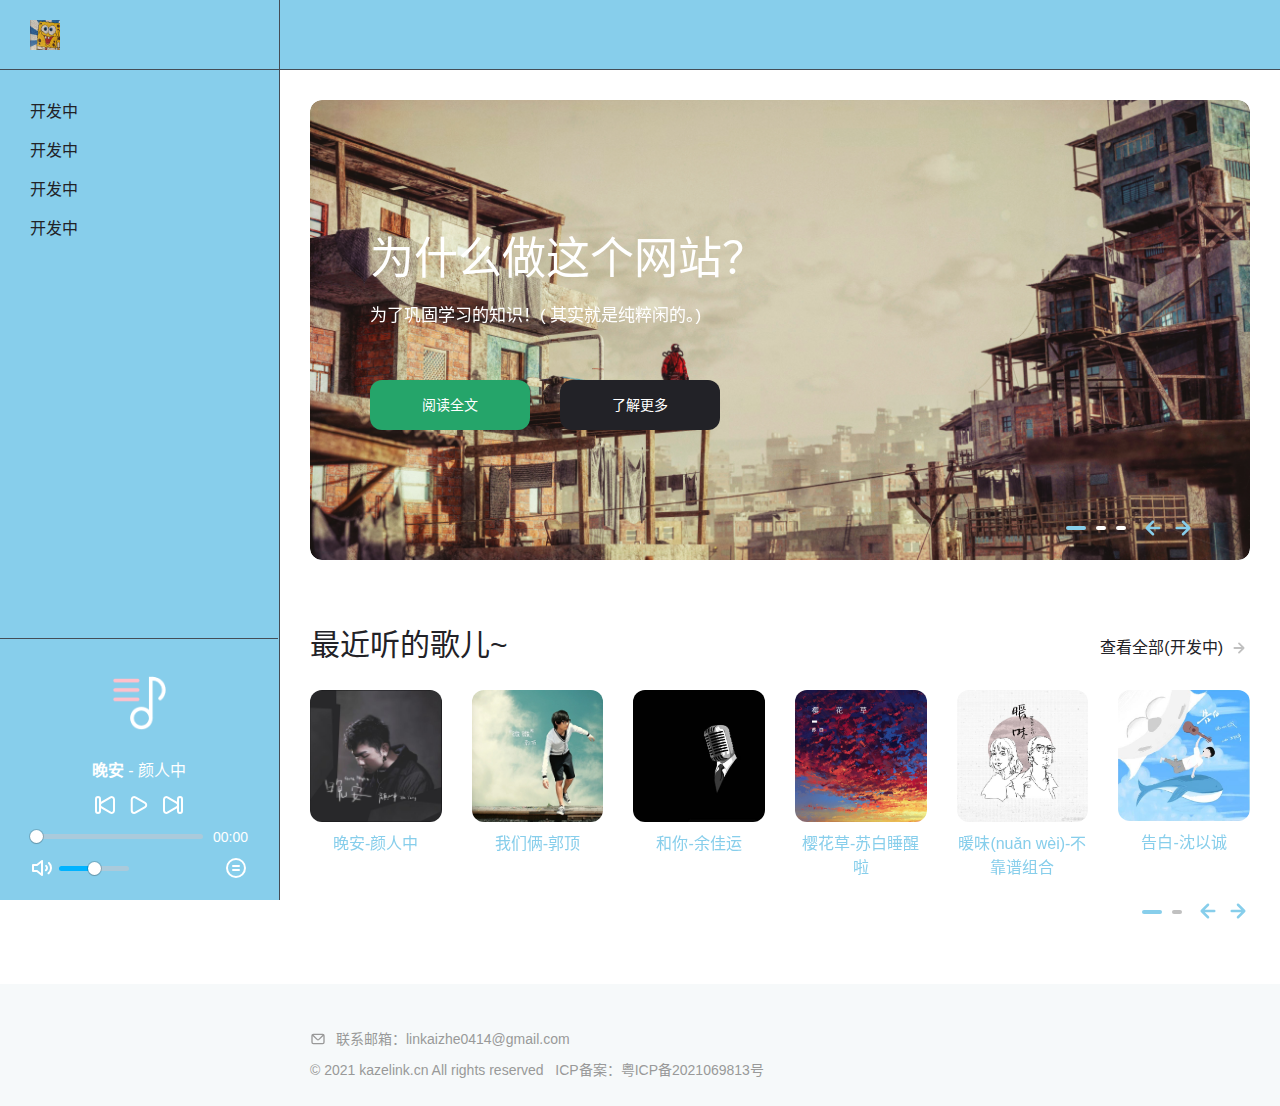
==== commit 0eea9ac9: "音乐播放s04" ====
--- a/index.html
+++ b/index.html
@@ -44,22 +44,22 @@
             <ul class="sidebar_nav">
                 <li class="sidebar_nav-item">
                     <a href="about.html" class="sidebar_nav-link">
-                        <span>测试</span>
-                    </a>
-                </li>
-                <li class="sidebar_nav-item">
-                    <a href="about.html" class="sidebar_nav-link">
-                        <span>测试</span>
-                    </a>
-                </li>
-                <li class="sidebar_nav-item">
-                    <a href="about.html" class="sidebar_nav-link">
-                        <span>测试</span>
-                    </a>
-                </li>
-                <li class="sidebar_nav-item">
-                    <a href="about.html" class="sidebar_nav-link">
-                        <span>测试</span>
+                        <span>开发中</span>
+                    </a>
+                </li>
+                <li class="sidebar_nav-item">
+                    <a href="about.html" class="sidebar_nav-link">
+                        <span>开发中</span>
+                    </a>
+                </li>
+                <li class="sidebar_nav-item">
+                    <a href="about.html" class="sidebar_nav-link">
+                        <span>开发中</span>
+                    </a>
+                </li>
+                <li class="sidebar_nav-item">
+                    <a href="about.html" class="sidebar_nav-link">
+                        <span>开发中</span>
                     </a>
                 </li>
             </ul>
@@ -69,11 +69,11 @@
         <!--Player Start-->
         <div class="player">
             <div class="player_cover">
-                <svg class="icon" viewbox="0 0 1024 1024" version="1.1" xmlns="http://www.w3.org/2000/svg" p-id="7212" width="200" height="200"><path d="M496 266.666667h-256c-11.733333 0-21.333333-9.6-21.333333-21.333334s9.6-21.333333 21.333333-21.333333h256c11.733333 0 21.333333 9.6 21.333333 21.333333s-9.6 21.333333-21.333333 21.333334zM496 373.333333h-256c-11.733333 0-21.333333-9.6-21.333333-21.333333s9.6-21.333333 21.333333-21.333333h256c11.733333 0 21.333333 9.6 21.333333 21.333333s-9.6 21.333333-21.333333 21.333333zM496 480h-256c-11.733333 0-21.333333-9.6-21.333333-21.333333s9.6-21.333333 21.333333-21.333334h256c11.733333 0 21.333333 9.6 21.333333 21.333334s-9.6 21.333333-21.333333 21.333333z" fill="#FFC0CB" p-id="7213"></path><path d="M538.666667 800c-70.613333 0-128-57.386667-128-128s57.386667-128 128-128 128 57.386667 128 128-57.386667 128-128 128z m0-213.333333c-47.146667 0-85.333333 38.186667-85.333334 85.333333s38.186667 85.333333 85.333334 85.333333 85.333333-38.186667 85.333333-85.333333-38.186667-85.333333-85.333333-85.333333zM751.36 469.333333c-5.973333 0-11.733333-2.346667-16-7.253333a21.098667 21.098667 0 0 1 1.92-30.08 106.709333 106.709333 0 0 0-70.613333-186.666667c-11.733333 0-21.333333-9.6-21.333334-21.333333s9.6-21.333333 21.333334-21.333333c82.346667 0 149.333333 66.986667 149.333333 149.333333 0 42.88-18.346667 83.626667-50.56 112a21.12 21.12 0 0 1-14.08 5.333333z" fill="#ffffff" p-id="7214" data-spm-anchor-id="a313x.7781069.0.i11" class="selected"></path><path d="M624 202.666667h42.666667v469.333333h-42.666667z" fill="#ffffff" p-id="7215" data-spm-anchor-id="a313x.7781069.0.i12" class="selected"></path></svg>
+                <img src="img/music/音乐.png" alt="音乐">
             </div>
             <div class="player_content">
                 <span class="player_track">
-                    <b class="player_title">晚安</b> - <span>颜人中</span>
+                    <b class="player_title">晚安</b> - <span class="player_artist">颜人中</span>
                 </span>
                 <audio src="music/颜人中 - 晚安.mp3" id="audio" controls></audio>
             </div>
@@ -118,6 +118,91 @@
                     </div>
                 </section>
                 <!--Slider End-->
+
+                <!--Music Start-->
+                <section class="row row--grid">
+                    <!--Title Start-->
+                    <div class="col-12">
+                        <div class="main_title">
+                            <h2>最近听的歌儿~</h2>
+					        <a href="#" class="main_link">查看全部(开发中)<svg xmlns="http://www.w3.org/2000/svg" viewbox="0 0 24 24"><path d="M17.92,11.62a1,1,0,0,0-.21-.33l-5-5a1,1,0,0,0-1.42,1.42L14.59,11H7a1,1,0,0,0,0,2h7.59l-3.3,3.29a1,1,0,0,0,0,1.42,1,1,0,0,0,1.42,0l5-5a1,1,0,0,0,.21-.33A1,1,0,0,0,17.92,11.62Z"/></svg></a>
+                        </div>
+                    </div>
+                    <!--Title End-->
+                    <div class="col-12">
+                        <div class="main_carousel-warp">
+                            <div class="main_carousel main_carousel--music owl-carousel" id="music">
+                                <div class="music">
+                                    <a href="music/颜人中 - 晚安.mp3" class="music_cover" data-link data-title="晚安" data-artist="颜人中" data-img="img/music/晚安.jpg">
+                                        <img src="img/music/晚安.jpg" alt="晚安">
+                                        <svg xmlns="http://www.w3.org/2000/svg" viewbox="0 0 24 24"><path d="M18.54,9,8.88,3.46a3.42,3.42,0,0,0-5.13,3V17.58A3.42,3.42,0,0,0,7.17,21a3.43,3.43,0,0,0,1.71-.46L18.54,15a3.42,3.42,0,0,0,0-5.92Zm-1,4.19L7.88,18.81a1.44,1.44,0,0,1-1.42,0,1.42,1.42,0,0,1-.71-1.23V6.42a1.42,1.42,0,0,1,.71-1.23A1.51,1.51,0,0,1,7.17,5a1.54,1.54,0,0,1,.71.19l9.66,5.58a1.42,1.42,0,0,1,0,2.46Z"/></svg>
+                                        <svg xmlns="http://www.w3.org/2000/svg" viewbox="0 0 24 24"><path d="M16,2a3,3,0,0,0-3,3V19a3,3,0,0,0,6,0V5A3,3,0,0,0,16,2Zm1,17a1,1,0,0,1-2,0V5a1,1,0,0,1,2,0ZM8,2A3,3,0,0,0,5,5V19a3,3,0,0,0,6,0V5A3,3,0,0,0,8,2ZM9,19a1,1,0,0,1-2,0V5A1,1,0,0,1,9,5Z"/></svg>
+                                    </a>
+                                    <h3 class="music_title">晚安-颜人中</h3>
+                                </div>
+
+                                <div class="music">
+                                    <a href="music/郭顶 - 我们俩.mp3" class="music_cover" data-link data-title="我们俩" data-artist="郭顶" data-img="img/music/我们俩.jpg">
+                                        <img src="img/music/我们俩.jpg" alt="我们俩">
+                                        <svg xmlns="http://www.w3.org/2000/svg" viewbox="0 0 24 24"><path d="M18.54,9,8.88,3.46a3.42,3.42,0,0,0-5.13,3V17.58A3.42,3.42,0,0,0,7.17,21a3.43,3.43,0,0,0,1.71-.46L18.54,15a3.42,3.42,0,0,0,0-5.92Zm-1,4.19L7.88,18.81a1.44,1.44,0,0,1-1.42,0,1.42,1.42,0,0,1-.71-1.23V6.42a1.42,1.42,0,0,1,.71-1.23A1.51,1.51,0,0,1,7.17,5a1.54,1.54,0,0,1,.71.19l9.66,5.58a1.42,1.42,0,0,1,0,2.46Z"/></svg>
+                                        <svg xmlns="http://www.w3.org/2000/svg" viewbox="0 0 24 24"><path d="M16,2a3,3,0,0,0-3,3V19a3,3,0,0,0,6,0V5A3,3,0,0,0,16,2Zm1,17a1,1,0,0,1-2,0V5a1,1,0,0,1,2,0ZM8,2A3,3,0,0,0,5,5V19a3,3,0,0,0,6,0V5A3,3,0,0,0,8,2ZM9,19a1,1,0,0,1-2,0V5A1,1,0,0,1,9,5Z"/></svg>
+                                    </a>
+                                    <h3 class="music_title">我们俩-郭顶</h3>
+                                </div>
+
+                                <div class="music">
+                                    <a href="music/余佳运 - 和你.mp3" class="music_cover" data-link data-title="和你" data-artist="余佳运" data-img="img/music/和你.jpg">
+                                        <img src="img/music/和你.jpg" alt="和你">
+                                        <svg xmlns="http://www.w3.org/2000/svg" viewbox="0 0 24 24"><path d="M18.54,9,8.88,3.46a3.42,3.42,0,0,0-5.13,3V17.58A3.42,3.42,0,0,0,7.17,21a3.43,3.43,0,0,0,1.71-.46L18.54,15a3.42,3.42,0,0,0,0-5.92Zm-1,4.19L7.88,18.81a1.44,1.44,0,0,1-1.42,0,1.42,1.42,0,0,1-.71-1.23V6.42a1.42,1.42,0,0,1,.71-1.23A1.51,1.51,0,0,1,7.17,5a1.54,1.54,0,0,1,.71.19l9.66,5.58a1.42,1.42,0,0,1,0,2.46Z"/></svg>
+                                        <svg xmlns="http://www.w3.org/2000/svg" viewbox="0 0 24 24"><path d="M16,2a3,3,0,0,0-3,3V19a3,3,0,0,0,6,0V5A3,3,0,0,0,16,2Zm1,17a1,1,0,0,1-2,0V5a1,1,0,0,1,2,0ZM8,2A3,3,0,0,0,5,5V19a3,3,0,0,0,6,0V5A3,3,0,0,0,8,2ZM9,19a1,1,0,0,1-2,0V5A1,1,0,0,1,9,5Z"/></svg>
+                                    </a>
+                                    <h3 class="music_title">和你-余佳运</h3>
+                                </div>
+
+                                <div class="music">
+                                    <a href="music/苏白睡醒啦 - 樱花草 (翻自 sweety).mp3" class="music_cover" data-link data-title="樱花草" data-artist="苏白睡醒啦" data-img="img/music/樱花草.jpg">
+                                        <img src="img/music/樱花草.jpg" alt="樱花草">
+                                        <svg xmlns="http://www.w3.org/2000/svg" viewbox="0 0 24 24"><path d="M18.54,9,8.88,3.46a3.42,3.42,0,0,0-5.13,3V17.58A3.42,3.42,0,0,0,7.17,21a3.43,3.43,0,0,0,1.71-.46L18.54,15a3.42,3.42,0,0,0,0-5.92Zm-1,4.19L7.88,18.81a1.44,1.44,0,0,1-1.42,0,1.42,1.42,0,0,1-.71-1.23V6.42a1.42,1.42,0,0,1,.71-1.23A1.51,1.51,0,0,1,7.17,5a1.54,1.54,0,0,1,.71.19l9.66,5.58a1.42,1.42,0,0,1,0,2.46Z"/></svg>
+                                        <svg xmlns="http://www.w3.org/2000/svg" viewbox="0 0 24 24"><path d="M16,2a3,3,0,0,0-3,3V19a3,3,0,0,0,6,0V5A3,3,0,0,0,16,2Zm1,17a1,1,0,0,1-2,0V5a1,1,0,0,1,2,0ZM8,2A3,3,0,0,0,5,5V19a3,3,0,0,0,6,0V5A3,3,0,0,0,8,2ZM9,19a1,1,0,0,1-2,0V5A1,1,0,0,1,9,5Z"/></svg>
+                                    </a>
+                                    <h3 class="music_title">樱花草-苏白睡醒啦</h3>
+                                </div>
+
+                                <div class="music">
+                                    <a href="music/不靠谱组合 - 暖味 (nuǎn wèi).mp3" class="music_cover" data-link data-title="暖味(nuǎn wèi)" data-artist="不靠谱组合" data-img="img/music/暖味.jpg">
+                                        <img src="img/music/暖味.jpg" alt="">
+                                        <svg xmlns="http://www.w3.org/2000/svg" viewbox="0 0 24 24"><path d="M18.54,9,8.88,3.46a3.42,3.42,0,0,0-5.13,3V17.58A3.42,3.42,0,0,0,7.17,21a3.43,3.43,0,0,0,1.71-.46L18.54,15a3.42,3.42,0,0,0,0-5.92Zm-1,4.19L7.88,18.81a1.44,1.44,0,0,1-1.42,0,1.42,1.42,0,0,1-.71-1.23V6.42a1.42,1.42,0,0,1,.71-1.23A1.51,1.51,0,0,1,7.17,5a1.54,1.54,0,0,1,.71.19l9.66,5.58a1.42,1.42,0,0,1,0,2.46Z"/></svg>
+                                        <svg xmlns="http://www.w3.org/2000/svg" viewbox="0 0 24 24"><path d="M16,2a3,3,0,0,0-3,3V19a3,3,0,0,0,6,0V5A3,3,0,0,0,16,2Zm1,17a1,1,0,0,1-2,0V5a1,1,0,0,1,2,0ZM8,2A3,3,0,0,0,5,5V19a3,3,0,0,0,6,0V5A3,3,0,0,0,8,2ZM9,19a1,1,0,0,1-2,0V5A1,1,0,0,1,9,5Z"/></svg>
+                                    </a>
+                                    <h3 class="music_title">暖味(nuǎn wèi)-不靠谱组合</h3>
+                                </div>
+
+                                <div class="music">
+                                    <a href="music/沈以诚 - 告白.mp3" class="music_cover" data-link data-title="告白" data-artist="沈以诚" data-img="img/music/告白.jpg">
+                                        <img src="img/music/告白.jpg" alt="">
+                                        <svg xmlns="http://www.w3.org/2000/svg" viewbox="0 0 24 24"><path d="M18.54,9,8.88,3.46a3.42,3.42,0,0,0-5.13,3V17.58A3.42,3.42,0,0,0,7.17,21a3.43,3.43,0,0,0,1.71-.46L18.54,15a3.42,3.42,0,0,0,0-5.92Zm-1,4.19L7.88,18.81a1.44,1.44,0,0,1-1.42,0,1.42,1.42,0,0,1-.71-1.23V6.42a1.42,1.42,0,0,1,.71-1.23A1.51,1.51,0,0,1,7.17,5a1.54,1.54,0,0,1,.71.19l9.66,5.58a1.42,1.42,0,0,1,0,2.46Z"/></svg>
+                                        <svg xmlns="http://www.w3.org/2000/svg" viewbox="0 0 24 24"><path d="M16,2a3,3,0,0,0-3,3V19a3,3,0,0,0,6,0V5A3,3,0,0,0,16,2Zm1,17a1,1,0,0,1-2,0V5a1,1,0,0,1,2,0ZM8,2A3,3,0,0,0,5,5V19a3,3,0,0,0,6,0V5A3,3,0,0,0,8,2ZM9,19a1,1,0,0,1-2,0V5A1,1,0,0,1,9,5Z"/></svg>
+                                    </a>
+                                    <h3 class="music_title">告白-沈以诚</h3>
+                                </div>
+
+                                <div class="music">
+                                    <a href="music/任然,小来 - 雀跃.mp3" class="music_cover" data-link data-title="雀跃" data-artist="任然/小来" data-img="img/music/雀跃.jpg">
+                                        <img src="img/music/雀跃.jpg" alt="雀跃">
+                                        <svg xmlns="http://www.w3.org/2000/svg" viewbox="0 0 24 24"><path d="M18.54,9,8.88,3.46a3.42,3.42,0,0,0-5.13,3V17.58A3.42,3.42,0,0,0,7.17,21a3.43,3.43,0,0,0,1.71-.46L18.54,15a3.42,3.42,0,0,0,0-5.92Zm-1,4.19L7.88,18.81a1.44,1.44,0,0,1-1.42,0,1.42,1.42,0,0,1-.71-1.23V6.42a1.42,1.42,0,0,1,.71-1.23A1.51,1.51,0,0,1,7.17,5a1.54,1.54,0,0,1,.71.19l9.66,5.58a1.42,1.42,0,0,1,0,2.46Z"/></svg>
+                                        <svg xmlns="http://www.w3.org/2000/svg" viewbox="0 0 24 24"><path d="M16,2a3,3,0,0,0-3,3V19a3,3,0,0,0,6,0V5A3,3,0,0,0,16,2Zm1,17a1,1,0,0,1-2,0V5a1,1,0,0,1,2,0ZM8,2A3,3,0,0,0,5,5V19a3,3,0,0,0,6,0V5A3,3,0,0,0,8,2ZM9,19a1,1,0,0,1-2,0V5A1,1,0,0,1,9,5Z"/></svg>
+                                    </a>
+                                    <h3 class="music_title">雀跃-任然/小来</h3>
+                                </div>
+
+                            </div>
+
+                            <button class="main_nav main_nav--prev" data-nav="#music" type="button"><svg xmlns="http://www.w3.org/2000/svg" viewbox="0 0 24 24"><path d="M17,11H9.41l3.3-3.29a1,1,0,1,0-1.42-1.42l-5,5a1,1,0,0,0-.21.33,1,1,0,0,0,0,.76,1,1,0,0,0,.21.33l5,5a1,1,0,0,0,1.42,0,1,1,0,0,0,0-1.42L9.41,13H17a1,1,0,0,0,0-2Z"/></svg></button>
+						    <button class="main_nav main_nav--next" data-nav="#music" type="button"><svg xmlns="http://www.w3.org/2000/svg" viewbox="0 0 24 24"><path d="M17.92,11.62a1,1,0,0,0-.21-.33l-5-5a1,1,0,0,0-1.42,1.42L14.59,11H7a1,1,0,0,0,0,2h7.59l-3.3,3.29a1,1,0,0,0,0,1.42,1,1,0,0,0,1.42,0l5-5a1,1,0,0,0,.21-.33A1,1,0,0,0,17.92,11.62Z"/></svg></button>
+                        </div>
+                    </div>
+                </section>
+                <!--Music End-->
             </div>
         </main>
         <!--Main End-->
--- a/css/index.css
+++ b/css/index.css
@@ -41,6 +41,26 @@
 .owl-carousel .owl-item {
     -webkit-transform: none;
     transform: none;
+}
+.row--grid {
+    margin-right: -10px;
+    margin-left: -10px;
+}
+.row--grid .col-6,
+.row--grid .col-12 {
+    padding-left: 10px;
+    padding-right: 10px;
+}
+@media (min-width: 768px) {
+    .row--grid {
+        margin-right: -15px;
+        margin-left: -15px;
+    }
+    .row--grid .col-6,
+    .row--grid .col-12 {
+        padding-left: 15px;
+        padding-right: 15px;
+    }
 }
 
 /* Header */
@@ -256,7 +276,7 @@
     width: 100%;
     max-width: 90px;
 }
-.player_cover svg {
+.player_cover img {
     width: 100%;
     height: auto;
     display: block;
@@ -540,7 +560,7 @@
     justify-content: center;
     align-items: center;
     font-size: 16px;
-    color: #c0c0c0;
+    color: #222227;
     font-weight: 400;
 }
 .main_link svg {
@@ -551,10 +571,10 @@
     transition: fill .5s ease;
 }
 .main_link:hover {
-    color: #fff;
+    color: #87CEEB;
 }
 .main_link:hover svg {
-    fill: #25a56a;
+    fill: #87CEEB;
 }
 .main_carousel-warp {
     position: relative;
@@ -579,12 +599,12 @@
     height: 4px;
     width: 10px;
     border-radius: 2px;
-    background-color: #c0c0c0;
+    background-color: #C0C0C0;
     transition: .5s ease;
 }
 .main_carousel .owl-dot.active span {
     width: 20px;
-    background-color: #25a56a;
+    background-color: #87CEEB;
 }
 .main_nav {
     display: none;
@@ -682,7 +702,7 @@
     .main_nav svg {
         width: 30px;
         height: auto;
-        fill: #c0c0c0;
+        fill: #87CEEB;
         transition: fill .5s ease;
     }
     .main_nav:hover svg {
@@ -907,6 +927,84 @@
     }
 }
 
+/* Music */
+.music {
+    display: flex;
+    flex-direction: column;
+    justify-content: flex-start;
+    align-items: flex-start;
+    margin-top: 20px;
+    width: 100%;
+    position: relative;
+}
+.music_cover {
+    display: flex;
+    flex-direction: column;
+    justify-content: center;
+    align-items: center;
+    border-radius: 12px;
+    position: relative;
+    overflow: hidden;
+    width: 100%;
+}
+.music_cover img {
+    width: 100%;
+    height: auto;
+    opacity: 1;
+    transition: opacity .5s ease;
+    position: relative;
+}
+.music_cover svg {
+    position: absolute;
+    opacity: 0;
+    fill: #FFF;
+    width: 24px;
+    height: auto;
+    margin: 1px 0 0 1px;
+    transition: .5s ease;
+}
+.music_cover svg:last-child {
+    opacity: 0;
+}
+.music_cover:hover svg {
+    fill: #87CEEB;
+}
+.music_cover.active {
+    background-color: #000;
+}
+.music_cover.active img {
+    opacity: 0.35;
+}
+.music_cover.active svg {
+    fill: #87CEEB;
+}
+.music_cover.pause svg {
+    opacity: 1;
+}
+.music_cover.pause svg:last-child {
+    opacity: 0;
+}
+.music_cover.play svg {
+    opacity: 0;
+}
+.music_cover.play svg:last-child {
+    opacity: 1;
+}
+.music_title {
+    color: #87CEEB;
+    font-size: 16px;
+    margin-bottom: 0;
+    text-align: center;
+    width: 100%;
+    transition: color .5s ease;
+    margin-top: 10px;
+    font-weight: 400;
+}
+@media (min-width: 768px) {
+    .music {
+        margin-top: 30px;
+    }
+}
 
 /* Footer */
 .footer {
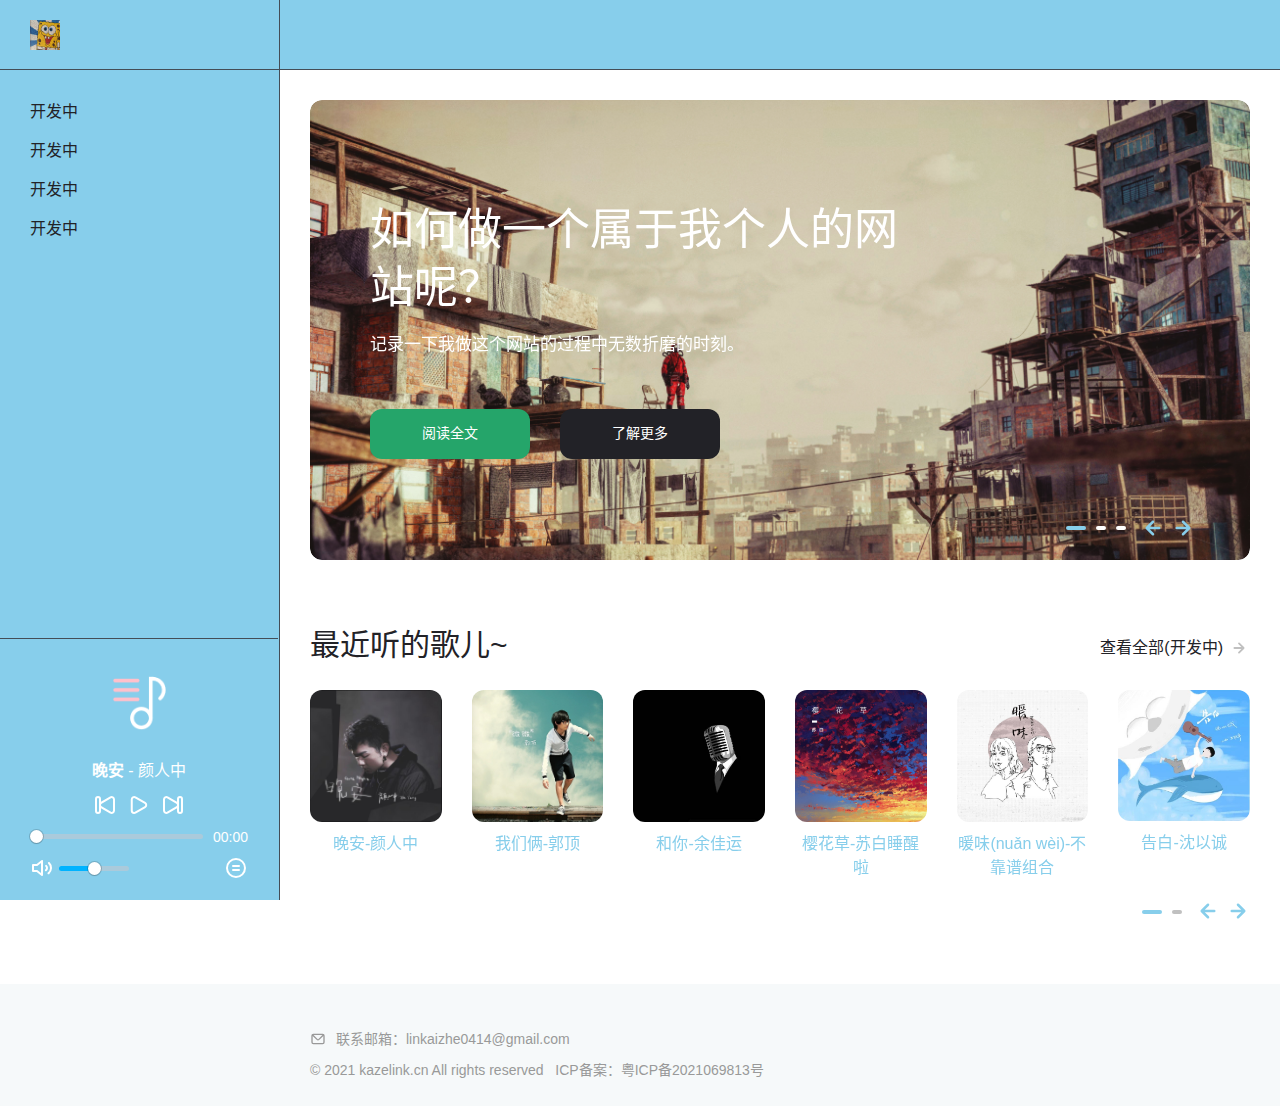
==== commit 170d0ef6: "暂停更新" ====
--- a/index.html
+++ b/index.html
@@ -8,6 +8,7 @@
         <meta name="keywords" content="晚安">
         <title>早点睡晚安</title>
 
+        <link rel="icon" href="img/index/海绵宝宝.jpg">
         <!--CSS-->
         <link rel="stylesheet" href="css/bootstrap-reboot.min.css">
         <link rel="stylesheet" href="css/bootstrap-grid.min.css">
@@ -21,7 +22,7 @@
         <header class="header">
             <div class="header_content">
                 <div class="header_logo">
-                    <a href="about.html">
+                    <a href="#">
                         <img src="img/index/海绵宝宝.jpg" alt="海绵宝宝">
                     </a>
                 </div>
@@ -43,22 +44,22 @@
             <!--Sidebar Nav Start-->
             <ul class="sidebar_nav">
                 <li class="sidebar_nav-item">
-                    <a href="about.html" class="sidebar_nav-link">
-                        <span>开发中</span>
-                    </a>
-                </li>
-                <li class="sidebar_nav-item">
-                    <a href="about.html" class="sidebar_nav-link">
-                        <span>开发中</span>
-                    </a>
-                </li>
-                <li class="sidebar_nav-item">
-                    <a href="about.html" class="sidebar_nav-link">
-                        <span>开发中</span>
-                    </a>
-                </li>
-                <li class="sidebar_nav-item">
-                    <a href="about.html" class="sidebar_nav-link">
+                    <a href="#" class="sidebar_nav-link">
+                        <span>开发中</span>
+                    </a>
+                </li>
+                <li class="sidebar_nav-item">
+                    <a href="#" class="sidebar_nav-link">
+                        <span>开发中</span>
+                    </a>
+                </li>
+                <li class="sidebar_nav-item">
+                    <a href="#" class="sidebar_nav-link">
+                        <span>开发中</span>
+                    </a>
+                </li>
+                <li class="sidebar_nav-item">
+                    <a href="#" class="sidebar_nav-link">
                         <span>开发中</span>
                     </a>
                 </li>
@@ -90,16 +91,16 @@
                     <div class="col-12">
                         <div class="hero owl-carousel" id="hero">
                             <div class="hero_slide" data-bg="img/main/slide1.png">
-                                <h1 class="hero_title">为什么做这个网站？</h1>
-                                <p class="hero_text">为了巩固学习的知识！( 其实就是纯粹闲的。)</p>
+                                <h1 class="hero_title">如何做一个属于我个人的网站呢？</h1>
+                                <p class="hero_text">记录一下我做这个网站的过程中无数折磨的时刻。</p>
                                 <div class="hero_btns">
-                                    <a href="#" class="hero_btn hero_btn--green">阅读全文</a>
+                                    <a href="article_web.html" class="hero_btn hero_btn--green" target="_black">阅读全文</a>
                                     <a href="#" class="hero_btn">了解更多</a>
                                 </div>
                             </div>
                             <div class="hero_slide" data-bg="img/main/slide2.png">
-                                <h2 class="hero_title">《十四年沉迷游戏史》</h2>
-                                <p class="hero_text">自2007年10月至今，已接触网络游戏近14年了。</p>
+                                <h2 class="hero_title">为什么网站叫“早点睡晚安”？</h2>
+                                <p class="hero_text">这件事说来话长，我们长话短说。</p>
                                 <div class="hero_btns">
                                     <a href="#" class="hero_btn hero_btn--green">阅读全文</a>
                                 </div>
--- a/css/index.css
+++ b/css/index.css
@@ -609,33 +609,10 @@
 .main_nav {
     display: none;
 }
-.main_list {
-    margin-top: 20px;
-}
-.main_list--dashbox {
-    margin-top: 0;
-}
-.main_list--dashbox .single-item_title {
-    max-width: 80px;
-}
-.main_list--dashbox .single-item_time {
-    font-size: 12px;
-}
-@media (min-width: 400px) {
-    .main_list--dashbox .single-item_title {
-        max-width: 110px;
-    }
-}
 @media (min-width: 576px) {
     .main {
         padding: 20px 15px 50px;
     }
-    .main_list--dashbox .single-item_title {
-        max-width: 150px;
-    }
-    .main_list--dashbox .single-item_time {
-        font-size: 14px;
-    }
 }
 @media (min-width: 768px) {
     .main {
@@ -663,19 +640,10 @@
     .main_carousel .owl-dots {
         margin-top: 30px;
     }
-    .main_list {
-        margin-top: 30px;
-    }
-    .main_list--dashbox {
-        margin-top: 0;
-    }
 }
 @media (min-width: 992px) {
     .main_title--sidebar {
         margin-top: 30px;
-    }
-    .main_list--dashbox .single-item_title {
-        max-width: 200px;
     }
 }
 @media (min-width: 1200px) {
@@ -1090,4 +1058,14 @@
     .footer_copyright {
         margin-bottom: 0;
     }
+}
+
+/* Article */
+.article_title {
+    text-align: center;
+    margin-top: 20px;
+}
+.article_time {
+    text-align: center;
+    color: #C0C0C0;
 }